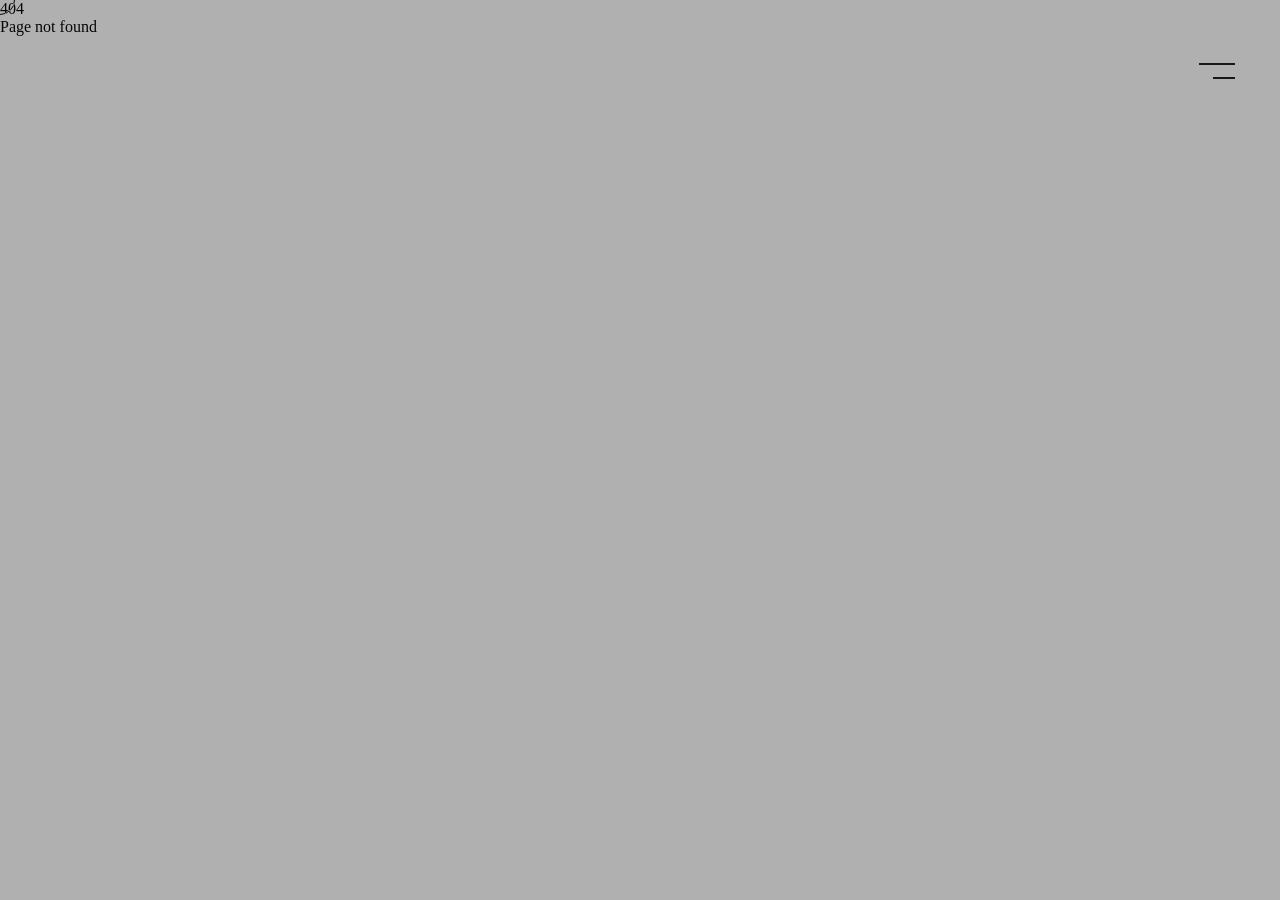
==== index.html @ c2b1f0bb "v1 Test" ====
<!DOCTYPE html>
<html lang="en">

<head>
  <meta charset="UTF-8">
  <meta http-equiv="x-ua-compatible" content="ie=edge">
  <title>Willam Stephan - Student Web developer</title>
  <meta name="description" content="Willam Stephan - Student Web developer">
  <meta name="keywords" content="design, web, William, developer, gsap ,portfolio, html, css, sass, javascript, creative design">
  <meta name="author" content="William Stephan">
  <!-- Social -->
  <!-- Twitter -->
  <meta name="twitter:card" content="summary_large_image">
  <meta name="twitter:title" content="Will | Portfolio">
  <meta name="twitter:description" content="Home description.">
  <meta name="twitter:image" content="#">
  <!-- Facebook -->
  <meta property="og:type" content="website">
  <meta property="og:url" content="https://www.example.com">
  <meta property="og:title" content="Will | Portfolio">
  <meta property="og:description" content="Home description.">
  <meta property="og:image" content="#">
  <meta property="og:image:width" content="1200">
  <meta property="og:image:height" content="630">
  <meta name="theme-color" content="#404040">
  <meta name="viewport" content="width=device-width,initial-scale=1,maximum-scale=1,user-scalable=no">
<link href="./main.css" rel="stylesheet"></head>

<body>
  <div class="loader-w">
    <div class="loader-bg"></div>
  </div>
  <div class="cursor"><span>Explore</span></div>
  <nav class="nav">
    <div class="nav-wrap">
      <div class="nav-w">
        <div class="nav-left">
          <span></span>
          <div class="nav-title">
            <p>Home</p>
          </div>
          <span></span>
        </div>
        <div class="nav-right">
          <ul class="nav-l">
            <span></span>
            <li>
              <a id="home" class="a-home">home</a>
            </li>
            <span></span>
            <li>
              <a id="works" class="a-works">works</a>
            </li>
            <span></span>
            <li>
              <a class="a-about">about</a>
            </li>
            <span></span>
            <li>
              <a id="touch" class="a-touch">touch</a>
            </li>
            <span></span>
          </ul>
        </div>
      </div>
    </div>
    <div class="nav-bar">
      <a class="nav-logo load" href="/">
        <svg class="svg" viewBox="0 0 40 43" fill="none" xmlns="http://www.w3.org/2000/svg">
          <defs>
            <clipPath id="path-logo">
              <path d="M18.8485 14.704L14.9697 0H40L28.6667 43H26.303L20 19.0905L13.697 43H11.3334L0 0H2.30303L12.4849 38.7371L18.8485 14.704ZM37.0909 2.28592H17.8788L21.1515 14.704L27.5152 38.7371L37.0909 2.28592Z"/>
            </clipPath>
            <filter id="filter0_d_118_16" x="0" y="0" width="129" height="148" filterUnits="userSpaceOnUse" color-interpolation-filters="sRGB">
              <feFlood flood-opacity="0" result="BackgroundImageFix"/>
              <feColorMatrix in="SourceAlpha" type="matrix" values="0 0 0 0 0 0 0 0 0 0 0 0 0 0 0 0 0 0 127 0" result="hardAlpha"/>
              <feOffset dx="30" dy="30"/>
              <feGaussianBlur stdDeviation="2"/>
              <feComposite in2="hardAlpha" operator="out"/>
              <feColorMatrix type="matrix" values="0 0 0 0 0 0 0 0 0 0 0 0 0 0 0 0 0 0 0.25 0"/>
              <feBlend mode="normal" in2="BackgroundImageFix" result="effect1_dropShadow_118_16"/>
              <feBlend mode="normal" in="SourceGraphic" in2="effect1_dropShadow_118_16" result="shape"/>
            </filter>
          </defs>
          <g id="fakes" filter="url(#filter0_d_118_16)" clip-path="url(#path-logo)">
            <path class="fake" d="M18.8485 14.704L14.9697 0H40L28.6667 43H26.303L20 19.0905L13.697 43H11.3334L0 0H2.30303L12.4849 38.7371L18.8485 14.704ZM37.0909 2.28592H17.8788L21.1515 14.704L27.5152 38.7371L37.0909 2.28592Z"/>
          </g>
        </svg>
      </a>
      <div class="nav-bottom-left-w">
        <div class="nav-socials">
          <div class="mail">Mail</div>
          <div class="github">Github</div>
          <div class="linkedin">Linkedin</div>
        </div>
      </div>
      <div class="nav-bottom-right-w">
          <p>William Stephan ©2023</p>
      </div>
      <div class="nav-burger-w">
        <div class="nav-burger-txt">
          <p data-txt="close">close</p>
        </div>
        <div class="nav-burger">
          <span></span>
          <span></span>
        </div>

      </div>
    </div>

  </nav>
  <main>
    <!-- <button onclick="loadDoc('./views/about.html')"></button> -->
  </main>
<script src="./main.js"></script></body>

</html>
---- main.css ----
@import url(https://fonts.googleapis.com/css2?family=Major+Mono+Display&display=swap);@import url(https://fonts.googleapis.com/css2?family=Inter:wght@100;200;300;400;500;600;700;800;900&display=swap);@import url(https://fonts.googleapis.com/css2?family=Montserrat:wght@300;600&display=swap);a,article,b,big,body,code,dd,details,dfn,div,dl,dt,em,figcaption,figure,footer,form,h1,h2,h3,h4,h5,h6,header,html,i,img,ins,kbd,li,menu,nav,object,ol,p,q,s,section,span,strong,td,th,time,tr,tt,u,ul,var{border:none;cursor:url(cursor.svg) 3 3,auto;font:inherit;font-size:100%;margin:0;padding:0;vertical-align:baseline}html{box-sizing:border-box}*,:after,:before{-webkit-font-smoothing:antialiased;-moz-osx-font-smoothing:grayscale;box-sizing:inherit}article,details,figcaption,figure,footer,header,main,nav,section{display:block}body{margin:0}ul{list-style-type:none}a{background:transparent;text-decoration:none}button,input{line-height:normal}button::-moz-focus-inner,input::-moz-focus-inner{border:0;padding:0}textarea{overflow:auto;vertical-align:top}img{display:block;height:auto;max-width:100%}input:focus,textarea:focus{outline:0}input{appearance:none;margin:0;padding:0}@media print{@page{margin:1cm}body{background:#fff;color:#000}a{page-break-inside:avoid}dl,ol,ul{page-break-before:avoid}}@font-face{font-family:TeXGyreHeros;font-style:normal;font-weight:400;src:local("TeXGyreHeros"),url(texgyreheros-regular-webfont.woff) format("woff")}@font-face{font-family:TeXGyreHeros;font-style:italic;font-weight:400;src:local("TeXGyreHeros"),url(texgyreheros-italic-webfont.woff) format("woff")}@font-face{font-family:TeXGyreHeros;font-style:normal;font-weight:700;src:local("TeXGyreHeros"),url(texgyreheros-bold-webfont.woff) format("woff")}@font-face{font-family:TeXGyreHeros;font-style:italic;font-weight:700;src:local("TeXGyreHeros"),url(texgyreheros-bolditalic-webfont.woff) format("woff")}html{-webkit-text-size-adjust:none;-webkit-font-smoothing:antialiased;-moz-osx-font-smoothing:grayscale;cursor:none;scroll-behavior:smooth}html,html body{background-color:#fff;height:100%;width:100%}html body{cursor:url(cursor.svg) 3 3,auto;max-height:100vh;position:relative}html body .cursor{backface-visibility:hidden;border:1px solid #fff;border-radius:50%;height:30px;left:0;mix-blend-mode:exclusion;pointer-events:none;position:fixed;top:0;transition:width .3s ease,height .3s ease,border .3s ease;width:30px;z-index:999999}html body .cursor.down{height:20px;width:20px}html body .cursor.down.drag:before{top:-12px}html body .cursor.down.drag:after{bottom:-12px}html body .cursor.explore{height:80px;width:80px}html body .cursor.explore span{color:#fff;font-size:12px;opacity:1}html body .cursor.drag:before{top:-20px;transform:translateX(-50%)}html body .cursor.drag:after,html body .cursor.drag:before{background-image:url("data:image/svg+xml;charset=utf-8,%3Csvg width='14' height='8' fill='none' xmlns='http://www.w3.org/2000/svg'%3E%3Cpath fill-rule='evenodd' clip-rule='evenodd' d='M6.646.646a.5.5 0 0 1 .708 0l6 6a.5.5 0 0 1-.708.708L7 1.707 1.354 7.354a.5.5 0 1 1-.708-.708l6-6Z' fill='%23fff'/%3E%3C/svg%3E");content:"";height:8px;left:50%;position:absolute;transition:all .3s ease-in-out;width:14px}html body .cursor.drag:after{bottom:-20px;transform:translateX(-50%) rotate(180deg);transform-origin:center}html body .cursor.drag.explore{height:80px;width:80px}html body .cursor.drag.explore span{font-size:12px;opacity:1}html body .cursor span{color:#1a1a1a;font-family:Inter,sans-serif;font-size:0;font-weight:400;left:50%;line-height:12px;opacity:0;position:absolute;text-align:center;text-transform:uppercase;top:50%;transform:translate(-50%,-50%);transition:font-size .3s ease,opacity .3s ease}main{background-color:#fff;width:100%}img{-webkit-user-drag:none;user-select:none;-moz-user-select:none;-webkit-user-select:none;-ms-user-select:none}.nav{height:100%;overflow:hidden;pointer-events:none;z-index:5}.nav,.nav .nav-wrap{left:0;position:absolute;top:0;width:100%}.nav .nav-wrap{align-items:center;background-color:#000;bottom:0;pointer-events:all;transform:translateX(-100%)}.nav .nav-w,.nav .nav-wrap{display:flex;justify-content:center}.nav .nav-w{align-items:stretch;position:relative;width:100%}.nav .nav-left{align-content:stretch;align-items:flex-start;display:flex;flex-direction:row;flex-wrap:wrap;justify-content:flex-end;padding:0 30px;width:50%}.nav .nav-left span{background-color:#fff;height:2px;max-width:500px;opacity:0;width:100%}.nav .nav-title{height:100%;max-width:500px;overflow:hidden;width:100%}.nav .nav-title p{color:#fff;font-family:Inter,sans-serif;font-size:150px;font-style:normal;font-weight:400;letter-spacing:.005em;line-height:110%;transform:translateX(-60%)}.nav .nav-right{padding:0 30px;width:50%}.nav .nav-l{display:flex;flex-direction:column;width:100%;z-index:5}.nav .nav-l>*{opacity:0}.nav .nav-l span{background-color:#fff;height:2px;max-width:500px;width:100%}.nav .nav-l li{align-items:center;display:flex;padding:50px 0;transform:translateX(60px)}.nav .nav-l li a{align-items:center;color:#fff;display:flex;display:inline-block;font-family:Inter,sans-serif;font-size:50px;font-style:normal;font-weight:400;letter-spacing:.005em;line-height:40px;pointer-events:none;text-align:center;vertical-align:middle}.nav .nav-bar{display:flex;height:calc(100% - 120px);justify-content:center;margin:60px 45px;position:relative;width:calc(100% - 90px);z-index:20}.nav .nav-bar .nav-logo{height:50px;left:50%;pointer-events:all;position:absolute;top:50%;width:50px;z-index:98}.nav .nav-bar .nav-logo svg{fill:transparent;height:100%;position:relative;width:100%;z-index:999}.nav .nav-bar .nav-logo svg .fake{fill:none;stroke:#fff;stroke-width:5;fill:transparent;stroke-dasharray:230px;stroke-dashoffset:0;mix-blend-mode:difference;transition:all 1.5s ease-in-out}.nav .nav-bar .nav-logo svg:hover .fake{stroke-dashoffset:470px}.nav .nav-bar .nav-bottom-left-w{bottom:0;display:flex;justify-content:center;left:0;overflow:hidden;padding:0 10px;pointer-events:none;position:absolute}.nav .nav-bar .nav-bottom-left-w .nav-socials{display:flex}.nav .nav-bar .nav-bottom-left-w .nav-socials .github,.nav .nav-bar .nav-bottom-left-w .nav-socials .mail{margin-right:30px}.nav .nav-bar .nav-bottom-left-w .nav-socials .github,.nav .nav-bar .nav-bottom-left-w .nav-socials .linkedin,.nav .nav-bar .nav-bottom-left-w .nav-socials .mail{color:hsla(0,0%,87%,.5);font-family:Inter,sans-serif;font-size:14px;font-style:normal;font-weight:400;line-height:18px;position:relative;transform:translateY(100%)}.nav .nav-bar .nav-bottom-right-w{bottom:0;overflow:hidden;padding:0 10px;pointer-events:none;position:absolute;right:0}.nav .nav-bar .nav-bottom-right-w p{color:#ddd;font-family:Inter,sans-serif;font-size:15px;font-weight:200;line-height:20px;text-align:right;text-transform:uppercase;transform:translateY(100%)}.nav .nav-bar .nav-burger-w{align-items:center;display:flex;flex-direction:row;pointer-events:all;position:absolute;right:0;top:0}.nav .nav-bar .nav-burger{height:14px;position:relative;width:30px}.nav .nav-bar .nav-burger span{background:#1a1a1a;display:block;height:2px;position:absolute;right:0;transition:all .5s ease-in-out}.nav .nav-bar .nav-burger span:first-child{top:0;width:36px}.nav .nav-bar .nav-burger span:nth-child(2){top:100%;width:22px}.nav .nav-bar .nav-burger-txt{margin-right:5px;overflow:hidden;position:relative}.nav .nav-bar .nav-burger-txt p{color:#fff;font-family:Inter,sans-serif;font-size:.8rem;font-weight:300;line-height:20px;text-transform:uppercase;transform:translateX(101%);transition:all 1s cubic-bezier(.31,.34,.08,.95)}.nav.on .nav-bottom-left-w,.nav.on .nav-bottom-right-w .nav-bottom-right-w p,.nav.on .nav-l li a{pointer-events:all}.nav.on .nav-burger-w .nav-burger span:first-child{top:50%;transform:translateY(-50%) rotate(135deg);width:25px}.nav.on .nav-burger-w .nav-burger span:nth-child(2){top:50%;transform:translateY(-50%) rotate(-135deg);width:25px}.nav.on .nav-burger-txt p{transform:translateX(0)}@media (max-width:576px){.nav .nav-w{flex-wrap:wrap}.nav .nav-left{margin-bottom:80px;width:100%}.nav .nav-left span{display:none}.nav .nav-right{width:100%}.nav .nav-title p{font-size:90px}.nav .nav-l span{background-color:#1a1a1a;height:2px;max-width:500px;width:100%}.nav .nav-l li{align-items:center;display:flex;padding:20px 0;transform:translateX(60px)}.nav .nav-l li a{font-size:30px;line-height:40px}.nav .nav-bar{height:calc(100% - 60px);margin:30px;width:calc(100% - 60px)}}.loader-w{background-color:#151515;bottom:0;height:100%;left:0;position:absolute;right:0;top:0;width:100%;z-index:9999999}section#home{color:#1a1a1a;font-family:Inter,sans-serif;height:100%;position:relative;width:100%;z-index:1}section#home ::selection{background:#1a1a1a;color:#fff;outline:0}section#home>.wrapper-left{bottom:60px;left:45px;position:fixed;top:60px}section#home .scrollbar{display:flex;height:150px;justify-content:center;position:absolute;top:50%;transform:translateY(-50%);width:30px}section#home .scrollbar .thumb{background-color:#fff;height:25px;position:absolute;width:100%}section#home .scrollbar .bar{background-color:#1a1a1a;border-radius:5px;height:100%;width:1px}section#home header{bottom:0;display:flex;position:absolute;transform:rotate(-90deg);width:30px}section#home header a{color:#1a1a1a;font-weight:300;opacity:.5}section#home header a:first-child{color:#1a1a1a;opacity:1}section#home header span{padding:0 10px}section#home .wrapper-scroll{height:100vh;overflow:hidden;pointer-events:none;z-index:5}section#home .scroll-item{left:0;pointer-events:all;position:absolute;top:0;width:100%;z-index:2}@media (max-width:576px){section#home .wrapper-left{left:0}section#home header{display:none}}section#hero{padding-bottom:150px;padding-top:200px;pointer-events:all;position:relative;width:100%;z-index:2}section#hero .wrapper{margin-left:auto;margin-right:auto;max-width:1400px;padding:0 30px}section#hero .title,section#hero .wrapper-title{width:100%}section#hero .title h1{font-style:normal;font-weight:700}section#hero .title h1,section#hero .title h2{color:#1a1a1a;font-family:Inter,sans-serif;font-size:130px;letter-spacing:.03em;line-height:110%}section#hero .title h2{font-weight:300;text-align:left}section#hero .wrapper-content{display:flex;flex-direction:row;flex-wrap:wrap;justify-content:space-between;margin-top:140px}section#hero .content-left{padding-right:30px;width:50%}section#hero .content-left p{color:#1a1a1a;font-family:Inter,sans-serif;font-size:24px;font-style:normal;font-weight:300;line-height:35px;max-width:380px;text-align:left}section#hero .content-right{padding-left:30px;padding-top:60px;width:50%}section#hero .content-right p{color:#1a1a1a;font-family:Inter,sans-serif;font-size:24px;font-style:normal;font-weight:300;line-height:35px;text-align:right}section#hero .dev{animation:spinZ 20s linear infinite;border-radius:50%;bottom:0;color:#1a1a1a;font-weight:700;height:100px;margin:0 auto;position:absolute;right:150px;text-align:center;width:100px}section#hero .dev span{bottom:0;display:inline-block;font-family:Inter,sans-serif;font-size:11px;font-weight:400;left:0;position:absolute;right:0;text-transform:uppercase;top:0;transition:all .5s cubic-bezier(0,0,0,1)}@keyframes spinZ{0%{transform:rotate(1turn)}to{transform:rotate(0deg)}}@media (max-width:576px){section#hero{padding-top:100px}section#hero .title h1,section#hero .title h2{font-size:60px}section#hero .wrapper-content{margin-top:80px}section#hero .content-left{padding-right:0;width:100%}section#hero .content-left p{font-size:20px;line-height:30px;max-width:300px}section#hero .content-right{padding-left:0;padding-top:60px;width:100%}section#hero .content-right p{font-size:20px;line-height:30px;margin-left:auto;max-width:250px}section#hero .dev{bottom:90px;height:70px;left:30px;right:unset;width:70px}section#hero .dev span{font-size:10px}}section#about{height:100%;max-height:100vh;overflow:hidden;pointer-events:all;width:100%;z-index:2}section#about ::selection{background:#1a1a1a;color:#fff;outline:0}section#about .wrapper{display:flex;flex-wrap:wrap;height:100%;margin-left:auto;margin-right:auto;max-width:1400px;padding:130px 30px 0;position:relative;width:100%;z-index:2}section#about .wrapper-left{bottom:60px;left:45px;position:fixed;top:60px}section#about .scrollbar{display:flex;height:150px;justify-content:center;position:absolute;top:50%;transform:translateY(-50%);width:50px}section#about .scrollbar .thumb{background-color:#fff;height:10px;position:absolute;width:100%}section#about .scrollbar .bar{background-color:#1a1a1a;border-radius:5px;height:100%;width:1px}section#about header{bottom:0;display:flex;position:absolute;transform:rotate(-90deg);width:50px}section#about header a{color:#1a1a1a;font-family:Inter,sans-serif;font-weight:300;opacity:.5}section#about header a:first-child{color:#1a1a1a;opacity:1}section#about header span{padding:0 10px}section#about .wrapper-content{display:flex;flex-direction:row;flex-wrap:wrap;height:60%;justify-content:center;margin-left:auto;padding:0 30px;position:relative;right:0;top:-26rem;width:50%}section#about .wrapper-image{align-items:center;display:flex;height:100%;justify-content:center;width:50%}section#about figure{height:700px;position:relative;width:500px}section#about figcaption{left:0;position:absolute;top:-25px}section#about figcaption a{color:#1a1a1a;display:block;font-family:Inter,sans-serif;font-size:15px;font-weight:300;line-height:1.1rem;position:relative;width:max-content}section#about figcaption a>span{bottom:0;display:inline-block;height:1px;left:0;overflow:hidden;position:absolute;width:100%}section#about figcaption a>span:after{right:-100px;width:calc(100% + 100px)}section#about figcaption a>span:after,section#about figcaption a>span:before{background-color:#1a1a1a;bottom:0;content:"";height:1px;position:absolute;transition:all .5s ease-in-out}section#about figcaption a>span:before{left:-100px;width:0}section#about figcaption a:hover>span:after{width:0}section#about figcaption a:hover>span:before{width:calc(100% + 100px)}section#about img{height:100%;object-fit:cover;width:100%}section#about .wrapper-title{align-items:flex-end;display:flex;height:40%;padding:100px 30px 0;width:50%}section#about .title h2{color:#1a1a1a;font-family:Inter,sans-serif;font-size:80px;font-style:normal;font-weight:500;letter-spacing:.03em;line-height:90px}section#about .wrapper-about{align-items:center;display:flex;width:100%}section#about .about{color:#1a1a1a;font-family:Inter,sans-serif;font-size:20px;font-style:normal;font-weight:300;letter-spacing:.005em;line-height:40px}@media (max-width:576px){section#about{height:auto;min-height:100vh}section#about .wrapper{flex-wrap:wrap}section#about .wrapper-left{display:none}section#about .wrapper-center{height:unset;margin-left:0;width:100%}section#about .wrapper-right,section#about .wrapper-title{height:unset;margin-bottom:30px;padding:0 30px;width:100%}section#about .wrapper-title{margin-left:0;margin-top:90px}section#about figure{height:130%;width:100%}}section#works{display:block;padding-top:150px;pointer-events:all;position:relative;width:100%;z-index:2}section#works .wrapper{margin-left:auto;margin-right:auto;max-width:1400px;padding:0 30px}section#works .wrapper-title{margin-bottom:100px;width:100%}section#works .title{width:100%}section#works .title h2{color:#1a1a1a;font-family:Inter,sans-serif;font-size:80px;font-style:normal;font-weight:500;letter-spacing:.03em;line-height:110%}section#works .wrapper-subtitle{display:flex;flex-direction:row;justify-content:flex-end;width:100%}section#works .subtitle p{color:#1a1a1a;font-family:Inter,sans-serif;font-size:24px;font-style:normal;font-weight:300;line-height:35px;max-width:415px;text-align:right}section#works .wrapper-works{display:flex;flex-direction:row;margin-top:120px;width:100%}section#works .wrapper-left{align-items:flex-start;display:flex;flex-direction:column;padding-right:80px;width:50%}section#works .wrapper-left>div{margin-bottom:150px}section#works .wrapper-right{display:flex;flex-direction:column;padding-left:80px;padding-top:260px;width:50%}section#works .wrapper-right>div{margin-bottom:150px}section#works figure{cursor:none!important}section#works figure img{cursor:none!important;height:100%;object-fit:cover;width:100%}section#works .infos{margin-top:20px}section#works .infos p:first-child{color:#1a1a1a;font-family:Inter,sans-serif;font-size:19px;font-style:normal;font-weight:400;line-height:30px}section#works .infos p:last-child{color:#9b9b9b;font-family:Inter,sans-serif;font-size:13px;font-style:normal;font-weight:400;line-height:24px}section#works .possessed{align-self:flex-end}section#works .possessed figure{height:640px;width:530px}@media(-webkit-min-device-pixel-ratio:1.25){section#works .possessed figure{height:42vh;width:600px}}section#works .st-cast{justify-content:end}section#works .st-cast figure{height:700px;width:530px}@media(-webkit-min-device-pixel-ratio:1.25){section#works .st-cast figure{height:70vh;width:300px}}section#works .woopen{align-self:flex-end}section#works .woopen figure{height:430px;width:450px}@media(-webkit-min-device-pixel-ratio:1.25){section#works .woopen figure{height:45vh;width:600px}}section#works .stuart{justify-content:end}section#works .stuart figure{height:670px;width:530px}@media(-webkit-min-device-pixel-ratio:1.25){section#works .stuart figure{height:80vh;width:400px}}section#works .pacman{justify-content:end}section#works .pacman figure{height:300px;width:530px}section#works .cuistots figure{height:350px;width:530px}@media(-webkit-min-device-pixel-ratio:1.25){section#works .cuistots figure{height:35vh;width:700px}}@media (max-width:576px){section#works{padding-top:100px}section#works .wrapper-title{margin-bottom:50px}section#works .title{margin:0;max-width:unset}section#works .title h2{font-size:60px;width:100%}section#works .subtitle p{font-size:20px;text-align:right}section#works .wrapper-works{flex-wrap:wrap;margin-top:80px;width:100%}section#works .wrapper-left{padding-right:0;width:100%}section#works .wrapper-left>div{margin-bottom:100px}section#works .wrapper-right{padding-left:0;padding-top:0;width:100%}section#works .wrapper-right>div{margin-bottom:100px}section#works .infos{margin-top:15px}section#works .possessed figure{height:200px;width:100%}section#works .stuart{justify-content:center}section#works .stuart figure{height:450px;width:100%}section#works .woopen figure{height:190px;width:100%}section#works .st-cast{justify-content:center}section#works .st-cast figure{height:400px;width:100%}section#works .cuistots figure{height:200px;width:100%}section#works .pacman{justify-content:center}section#works .pacman figure{height:200px;width:100%}}section#contact{padding-bottom:100px;padding-top:100px;pointer-events:all;position:relative;width:100%;z-index:2}section#contact .wrapper{margin-left:auto;margin-right:auto;max-width:1400px;padding:0 30px}section#contact .wrapper-title{width:100%}section#contact .wrapper-title p{color:#1a1a1a;font-family:Inter,sans-serif;font-size:24px;font-style:normal;font-weight:300;line-height:35px}section#contact .title{margin-bottom:50px;max-width:100%}section#contact .title h2{color:#1a1a1a;font-family:Inter,sans-serif;font-size:80px;font-style:normal;font-weight:500;letter-spacing:.03em;line-height:90px}section#contact .wrapper-content{display:flex;width:100%}section#contact .wrapper-form{padding-top:90px;width:55%}section#contact .wrapper-socials{display:flex;justify-content:center;padding-left:30px;width:45%}section#contact .socials{display:flex;flex-wrap:wrap}section#contact .socials li{margin-bottom:30px}section#contact .socials a{background-image:linear-gradient(#1a1a1a,#1a1a1a);background-position:0 100%;background-repeat:no-repeat;background-size:0 1px;color:#1a1a1a;font-family:Inter,sans-serif;font-size:16px;font-style:normal;font-weight:300;line-height:28px;padding-bottom:2px;transition:all .3s ease-in-out}section#contact .socials a:hover{background-size:100% 1px}section#contact .socials p{font-family:Inter,sans-serif;font-size:20px;font-style:normal;font-weight:700;line-height:20px;margin-bottom:5px}section#contact form{display:flex;flex-direction:row;flex-wrap:wrap}section#contact form input:not([type=submit]),section#contact form textarea{appearance:none!important;background-color:transparent!important;border:none}section#contact form .name{padding-right:15px;position:relative;width:50%}section#contact form .email{padding-left:15px;position:relative;width:50%}section#contact form .message{margin-top:45px;position:relative;width:100%}section#contact form input[type=email]{border-bottom:1px solid #1a1a1a;color:#1a1a1a;font-family:Inter,sans-serif;font-size:16px;font-weight:400;line-height:18px;outline:0;padding:10px;transition:border-bottom .3s ease-in-out;width:100%}section#contact form input[type=email]:focus{border-bottom:1px solid #1a1a1a}section#contact form input[type=email]:valid{border-bottom:1px solid #1a1a1a}section#contact form input[type=email]:not([value=""]):not(:focus):invalid{border-bottom:1px solid #eb3b3b}section#contact form input[type=text]{border-bottom:1px solid #1a1a1a;color:#1a1a1a;font-family:Inter,sans-serif;font-size:16px;font-weight:400;line-height:18px;outline:0;padding:10px;transition:border-bottom .3s ease-in-out;width:100%}section#contact form input[type=text]:focus,section#contact form textarea{border-bottom:1px solid #1a1a1a}section#contact form textarea{color:#1a1a1a;font-family:Inter,sans-serif;font-size:16px;font-weight:400;line-height:18px;padding:10px;resize:none;transition:border-bottom .3s ease-in-out;width:100%}section#contact form textarea:focus{border-bottom:1px solid #1a1a1a}section#contact form input[type=submit]{appearance:none;background-color:transparent;border:1px solid #1a1a1a;color:#1a1a1a;cursor:none;font-family:Inter,sans-serif;font-size:16px;font-weight:300;line-height:18px;margin-top:45px;outline:0;padding:10px 40px;transition:all .3s ease-in-out}section#contact form input[type=submit]:hover{background-color:#1a1a1a;color:#fff}@media (max-width:576px){section#contact{padding-bottom:0;padding-top:0}section#contact .wrapper{flex-wrap:wrap}section#contact .wrapper-content{padding-left:0;padding-top:90px}section#contact .title{margin-bottom:30px}section#contact .title h2{font-size:60px;line-height:70px}section#contact .wrapper-content{flex-wrap:wrap;padding-top:30px}section#contact .wrapper-form{margin-bottom:100px;margin-top:30px;order:2;padding-top:0;width:100%}section#contact .wrapper-socials{margin-left:0;margin-top:30px;order:1;padding:0;width:100%}section#contact .wrapper-socials ul{display:flex;flex-wrap:wrap;width:100%}section#contact .wrapper-socials a{font-size:14px;line-height:16px}section#contact .wrapper-socials p{font-size:18px;line-height:18px}section#contact .wrapper-socials li{margin-bottom:30px;padding-right:15px;width:50%}section#contact form .name{padding-right:0;width:100%}section#contact form .email{margin-top:30px;padding-left:0;width:100%}section#contact form .message{margin-top:30px}section#contact form input[type=submit]{width:100%}}.section-home#home footer{padding-bottom:50px;padding-top:20px;position:relative;width:100%}.section-home#home footer .wrapper{display:flex;flex-direction:row;justify-content:center;padding:0 60px;width:100%}.section-home#home footer .toTop{bottom:60px;padding-left:15px;padding-right:15px;padding-top:60px;position:absolute;right:60px;z-index:50}.section-home#home footer .toTop span{color:#1a1a1a;font-family:Inter,sans-serif;font-size:16px;font-style:normal;font-weight:300;line-height:35px;padding-top:10px;position:relative}.section-home#home footer .toTop span:before{background-color:#1a1a1a;bottom:100%;content:"";height:50px;left:50%;pointer-events:none;position:absolute;transform:translateX(-50%);transition:height .3s ease;width:.8px}.section-home#home footer .toTop:hover span:before{height:80px}.section-home#home footer .bongo{aspect-ratio:7/3;margin:0 auto 15px;pointer-events:none;width:150px}@media (max-width:576px){.section-home#home footer{padding-bottom:75px}.section-home#home footer .toTop{bottom:80px;right:15px}.section-home#home footer .copyright p{font-size:12px}}
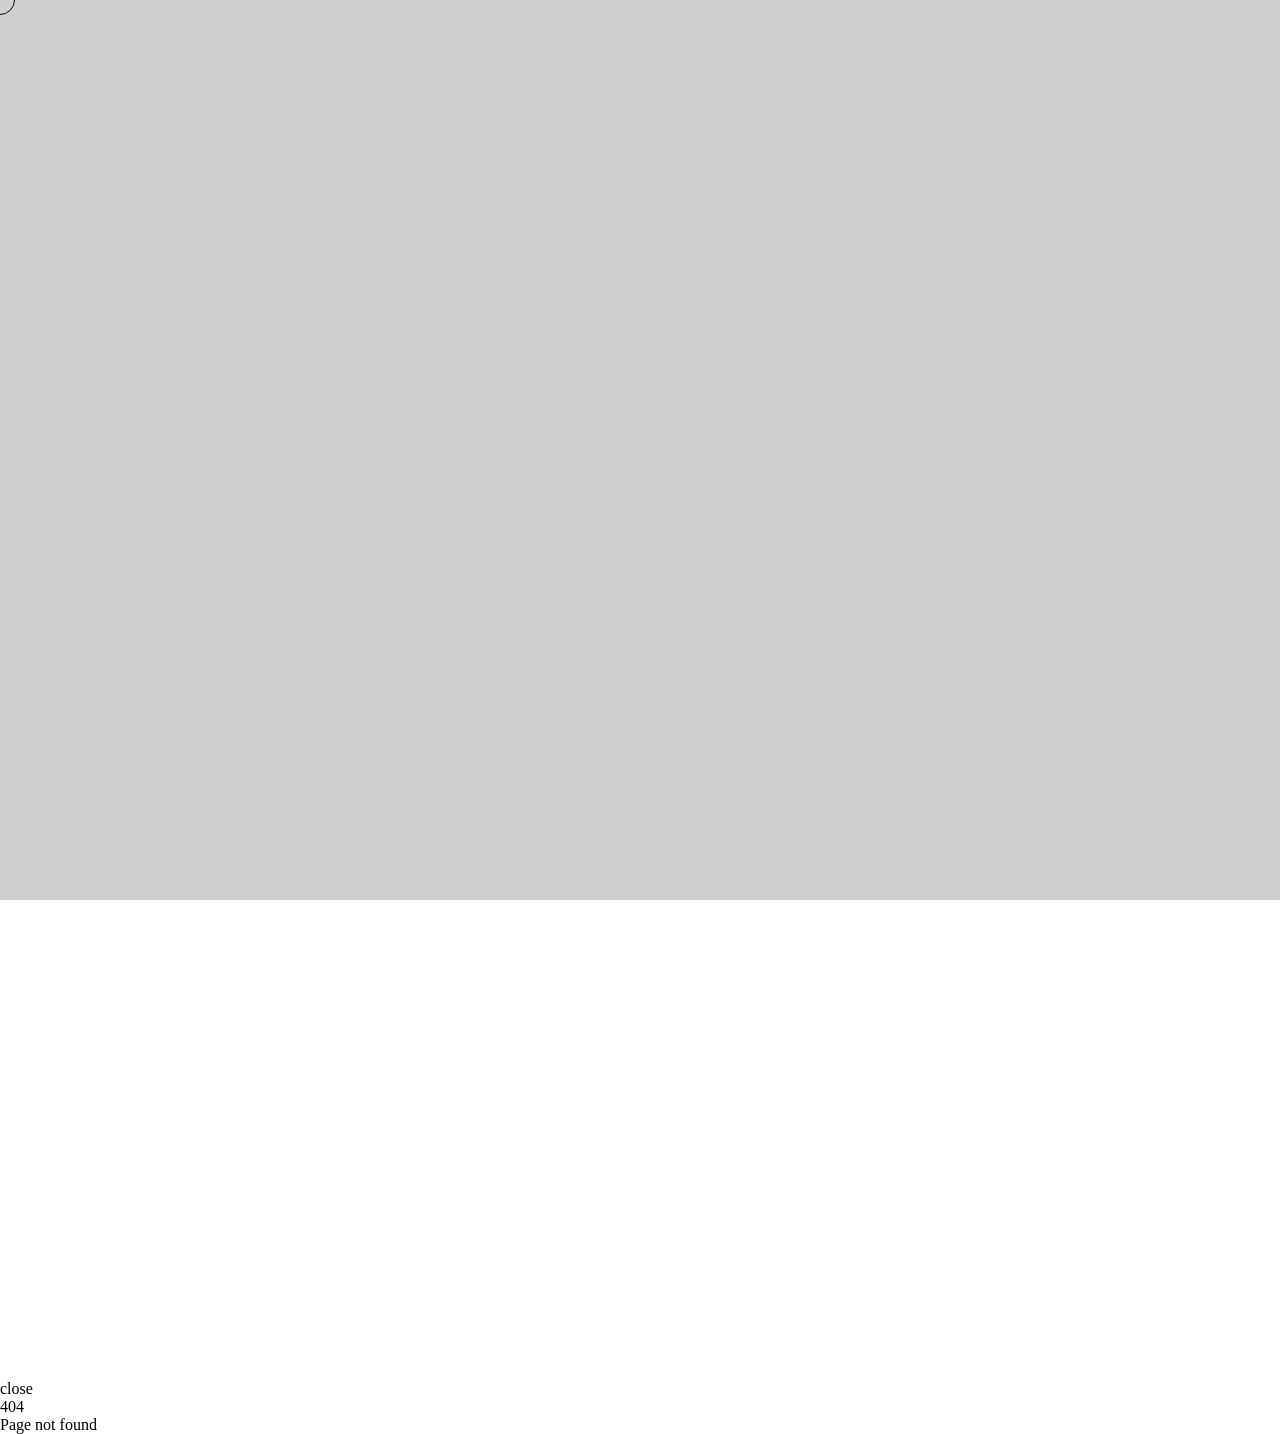
==== commit a1f56f26: "Responsive and Cursor Hover" ====
--- a/index.html
+++ b/index.html
@@ -31,13 +31,46 @@
     <div class="loader-bg"></div>
   </div>
   <div class="cursor"><span>Explore</span></div>
+  <div class="nav-logo">
+    <a data-hover="hover" class="logo load" href="/">
+      <svg class="svg" viewBox="0 0 40 43" fill="none" xmlns="http://www.w3.org/2000/svg">
+        <defs>
+          <clipPath id="path-logo">
+            <path d="M18.8485 14.704L14.9697 0H40L28.6667 43H26.303L20 19.0905L13.697 43H11.3334L0 0H2.30303L12.4849 38.7371L18.8485 14.704ZM37.0909 2.28592H17.8788L21.1515 14.704L27.5152 38.7371L37.0909 2.28592Z"/>
+          </clipPath>
+          <filter id="filter0_d_118_16" x="0" y="0" width="129" height="148" filterUnits="userSpaceOnUse" color-interpolation-filters="sRGB">
+            <feFlood flood-opacity="0" result="BackgroundImageFix"/>
+            <feColorMatrix in="SourceAlpha" type="matrix" values="0 0 0 0 0 0 0 0 0 0 0 0 0 0 0 0 0 0 127 0" result="hardAlpha"/>
+            <feOffset dx="30" dy="30"/>
+            <feGaussianBlur stdDeviation="2"/>
+            <feComposite in2="hardAlpha" operator="out"/>
+            <feColorMatrix type="matrix" values="0 0 0 0 0 0 0 0 0 0 0 0 0 0 0 0 0 0 0.25 0"/>
+            <feBlend mode="normal" in2="BackgroundImageFix" result="effect1_dropShadow_118_16"/>
+            <feBlend mode="normal" in="SourceGraphic" in2="effect1_dropShadow_118_16" result="shape"/>
+          </filter>
+        </defs>
+        <g id="fakes" filter="url(#filter0_d_118_16)" clip-path="url(#path-logo)">
+          <path class="fake" d="M18.8485 14.704L14.9697 0H40L28.6667 43H26.303L20 19.0905L13.697 43H11.3334L0 0H2.30303L12.4849 38.7371L18.8485 14.704ZM37.0909 2.28592H17.8788L21.1515 14.704L27.5152 38.7371L37.0909 2.28592Z"/>
+        </g>
+      </svg>
+    </a>
+  </div>
+  <div data-hover="hover" class="menu-button">
+    <div class="button-txt">
+      <p data-txt="close">close</p>
+    </div>
+    <div class="button">
+      <span></span>
+      <span></span>
+    </div>
+  </div>
   <nav class="nav">
     <div class="nav-wrap">
       <div class="nav-w">
         <div class="nav-left">
           <span></span>
           <div class="nav-title">
-            <p>Home</p>
+            <p>Menu</p>
           </div>
           <span></span>
         </div>
@@ -45,19 +78,19 @@
           <ul class="nav-l">
             <span></span>
             <li>
-              <a id="home" class="a-home">home</a>
+              <a data-href="/" id="home" class="a-home">home</a>
             </li>
             <span></span>
             <li>
-              <a id="works" class="a-works">works</a>
+              <a data-href="/works" id="works" class="a-works">works</a>
             </li>
             <span></span>
             <li>
-              <a class="a-about">about</a>
+              <a data-href="/about" class="a-about">about</a>
             </li>
             <span></span>
             <li>
-              <a id="touch" class="a-touch">touch</a>
+              <a data-href="/touch" id="touch" class="a-touch">touch</a>
             </li>
             <span></span>
           </ul>
@@ -65,28 +98,6 @@
       </div>
     </div>
     <div class="nav-bar">
-      <a class="nav-logo load" href="/">
-        <svg class="svg" viewBox="0 0 40 43" fill="none" xmlns="http://www.w3.org/2000/svg">
-          <defs>
-            <clipPath id="path-logo">
-              <path d="M18.8485 14.704L14.9697 0H40L28.6667 43H26.303L20 19.0905L13.697 43H11.3334L0 0H2.30303L12.4849 38.7371L18.8485 14.704ZM37.0909 2.28592H17.8788L21.1515 14.704L27.5152 38.7371L37.0909 2.28592Z"/>
-            </clipPath>
-            <filter id="filter0_d_118_16" x="0" y="0" width="129" height="148" filterUnits="userSpaceOnUse" color-interpolation-filters="sRGB">
-              <feFlood flood-opacity="0" result="BackgroundImageFix"/>
-              <feColorMatrix in="SourceAlpha" type="matrix" values="0 0 0 0 0 0 0 0 0 0 0 0 0 0 0 0 0 0 127 0" result="hardAlpha"/>
-              <feOffset dx="30" dy="30"/>
-              <feGaussianBlur stdDeviation="2"/>
-              <feComposite in2="hardAlpha" operator="out"/>
-              <feColorMatrix type="matrix" values="0 0 0 0 0 0 0 0 0 0 0 0 0 0 0 0 0 0 0.25 0"/>
-              <feBlend mode="normal" in2="BackgroundImageFix" result="effect1_dropShadow_118_16"/>
-              <feBlend mode="normal" in="SourceGraphic" in2="effect1_dropShadow_118_16" result="shape"/>
-            </filter>
-          </defs>
-          <g id="fakes" filter="url(#filter0_d_118_16)" clip-path="url(#path-logo)">
-            <path class="fake" d="M18.8485 14.704L14.9697 0H40L28.6667 43H26.303L20 19.0905L13.697 43H11.3334L0 0H2.30303L12.4849 38.7371L18.8485 14.704ZM37.0909 2.28592H17.8788L21.1515 14.704L27.5152 38.7371L37.0909 2.28592Z"/>
-          </g>
-        </svg>
-      </a>
       <div class="nav-bottom-left-w">
         <div class="nav-socials">
           <div class="mail">Mail</div>
@@ -95,17 +106,7 @@
         </div>
       </div>
       <div class="nav-bottom-right-w">
-          <p>William Stephan ©2023</p>
-      </div>
-      <div class="nav-burger-w">
-        <div class="nav-burger-txt">
-          <p data-txt="close">close</p>
-        </div>
-        <div class="nav-burger">
-          <span></span>
-          <span></span>
-        </div>
-
+        <p>William Stephan ©2023</p>
       </div>
     </div>
 
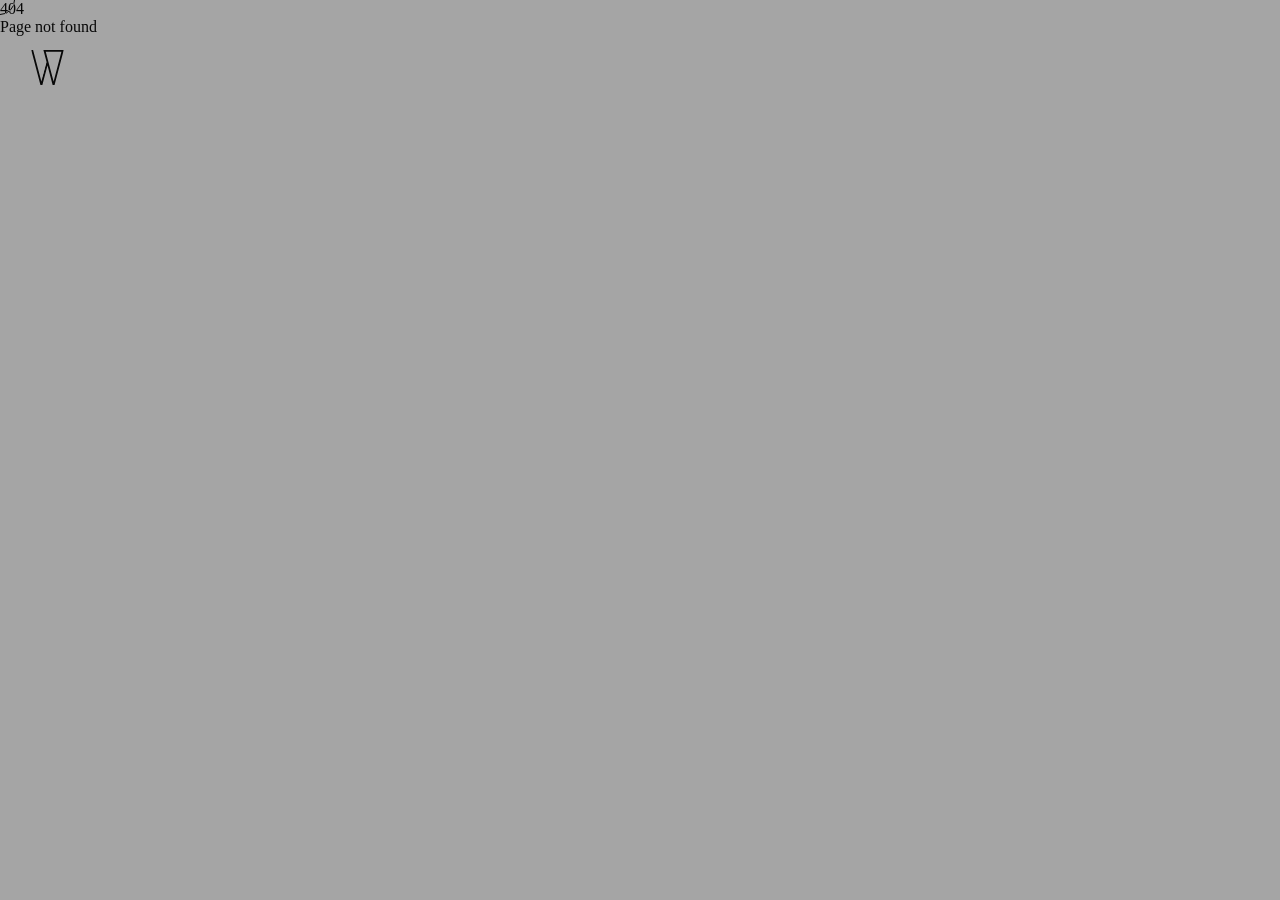
==== commit c045e7ca: "Update Menu links ID" ====
--- a/index.html
+++ b/index.html
@@ -78,11 +78,11 @@
           <ul class="nav-l">
             <span></span>
             <li>
-              <a data-href="/" id="home" class="a-home">home</a>
+              <a data-href="/" class="a-home">home</a>
             </li>
             <span></span>
             <li>
-              <a data-href="/works" id="works" class="a-works">works</a>
+              <a data-href="/works" class="a-works">works</a>
             </li>
             <span></span>
             <li>
@@ -90,7 +90,7 @@
             </li>
             <span></span>
             <li>
-              <a data-href="/touch" id="touch" class="a-touch">touch</a>
+              <a data-href="/touch" class="a-touch">touch</a>
             </li>
             <span></span>
           </ul>
--- a/main.css
+++ b/main.css
@@ -1 +1 @@
-@import url(https://fonts.googleapis.com/css2?family=Major+Mono+Display&display=swap);@import url(https://fonts.googleapis.com/css2?family=Inter:wght@100;200;300;400;500;600;700;800;900&display=swap);@import url(https://fonts.googleapis.com/css2?family=Montserrat:wght@300;600&display=swap);a,article,b,big,body,code,dd,details,dfn,div,dl,dt,em,figcaption,figure,footer,form,h1,h2,h3,h4,h5,h6,header,html,i,img,ins,kbd,li,menu,nav,object,ol,p,q,s,section,span,strong,td,th,time,tr,tt,u,ul,var{border:none;cursor:url(cursor.svg) 3 3,auto;font:inherit;font-size:100%;margin:0;padding:0;vertical-align:baseline}html{box-sizing:border-box}*,:after,:before{-webkit-font-smoothing:antialiased;-moz-osx-font-smoothing:grayscale;box-sizing:inherit}article,details,figcaption,figure,footer,header,main,nav,section{display:block}body{margin:0}ul{list-style-type:none}a{background:transparent;text-decoration:none}button,input{line-height:normal}button::-moz-focus-inner,input::-moz-focus-inner{border:0;padding:0}textarea{overflow:auto;vertical-align:top}img{display:block;height:auto;max-width:100%}input:focus,textarea:focus{outline:0}input{appearance:none;margin:0;padding:0}@media print{@page{margin:1cm}body{background:#fff;color:#000}a{page-break-inside:avoid}dl,ol,ul{page-break-before:avoid}}@font-face{font-family:TeXGyreHeros;font-style:normal;font-weight:400;src:local("TeXGyreHeros"),url(texgyreheros-regular-webfont.woff) format("woff")}@font-face{font-family:TeXGyreHeros;font-style:italic;font-weight:400;src:local("TeXGyreHeros"),url(texgyreheros-italic-webfont.woff) format("woff")}@font-face{font-family:TeXGyreHeros;font-style:normal;font-weight:700;src:local("TeXGyreHeros"),url(texgyreheros-bold-webfont.woff) format("woff")}@font-face{font-family:TeXGyreHeros;font-style:italic;font-weight:700;src:local("TeXGyreHeros"),url(texgyreheros-bolditalic-webfont.woff) format("woff")}html{-webkit-text-size-adjust:none;-webkit-font-smoothing:antialiased;-moz-osx-font-smoothing:grayscale;cursor:none;scroll-behavior:smooth}html,html body{background-color:#fff;height:100%;width:100%}html body{cursor:url(cursor.svg) 3 3,auto;max-height:100vh;position:relative}html body .cursor{backface-visibility:hidden;border:1px solid #fff;border-radius:50%;height:30px;left:0;mix-blend-mode:exclusion;pointer-events:none;position:fixed;top:0;transition:width .3s ease,height .3s ease,border .3s ease;width:30px;z-index:999999}html body .cursor.down{height:20px;width:20px}html body .cursor.down.drag:before{top:-12px}html body .cursor.down.drag:after{bottom:-12px}html body .cursor.explore{height:80px;width:80px}html body .cursor.explore span{color:#fff;font-size:12px;opacity:1}html body .cursor.drag:before{top:-20px;transform:translateX(-50%)}html body .cursor.drag:after,html body .cursor.drag:before{background-image:url("data:image/svg+xml;charset=utf-8,%3Csvg width='14' height='8' fill='none' xmlns='http://www.w3.org/2000/svg'%3E%3Cpath fill-rule='evenodd' clip-rule='evenodd' d='M6.646.646a.5.5 0 0 1 .708 0l6 6a.5.5 0 0 1-.708.708L7 1.707 1.354 7.354a.5.5 0 1 1-.708-.708l6-6Z' fill='%23fff'/%3E%3C/svg%3E");content:"";height:8px;left:50%;position:absolute;transition:all .3s ease-in-out;width:14px}html body .cursor.drag:after{bottom:-20px;transform:translateX(-50%) rotate(180deg);transform-origin:center}html body .cursor.drag.explore{height:80px;width:80px}html body .cursor.drag.explore span{font-size:12px;opacity:1}html body .cursor span{color:#1a1a1a;font-family:Inter,sans-serif;font-size:0;font-weight:400;left:50%;line-height:12px;opacity:0;position:absolute;text-align:center;text-transform:uppercase;top:50%;transform:translate(-50%,-50%);transition:font-size .3s ease,opacity .3s ease}main{background-color:#fff;width:100%}img{-webkit-user-drag:none;user-select:none;-moz-user-select:none;-webkit-user-select:none;-ms-user-select:none}.nav{height:100%;overflow:hidden;pointer-events:none;z-index:5}.nav,.nav .nav-wrap{left:0;position:absolute;top:0;width:100%}.nav .nav-wrap{align-items:center;background-color:#000;bottom:0;pointer-events:all;transform:translateX(-100%)}.nav .nav-w,.nav .nav-wrap{display:flex;justify-content:center}.nav .nav-w{align-items:stretch;position:relative;width:100%}.nav .nav-left{align-content:stretch;align-items:flex-start;display:flex;flex-direction:row;flex-wrap:wrap;justify-content:flex-end;padding:0 30px;width:50%}.nav .nav-left span{background-color:#fff;height:2px;max-width:500px;opacity:0;width:100%}.nav .nav-title{height:100%;max-width:500px;overflow:hidden;width:100%}.nav .nav-title p{color:#fff;font-family:Inter,sans-serif;font-size:150px;font-style:normal;font-weight:400;letter-spacing:.005em;line-height:110%;transform:translateX(-60%)}.nav .nav-right{padding:0 30px;width:50%}.nav .nav-l{display:flex;flex-direction:column;width:100%;z-index:5}.nav .nav-l>*{opacity:0}.nav .nav-l span{background-color:#fff;height:2px;max-width:500px;width:100%}.nav .nav-l li{align-items:center;display:flex;padding:50px 0;transform:translateX(60px)}.nav .nav-l li a{align-items:center;color:#fff;display:flex;display:inline-block;font-family:Inter,sans-serif;font-size:50px;font-style:normal;font-weight:400;letter-spacing:.005em;line-height:40px;pointer-events:none;text-align:center;vertical-align:middle}.nav .nav-bar{display:flex;height:calc(100% - 120px);justify-content:center;margin:60px 45px;position:relative;width:calc(100% - 90px);z-index:20}.nav .nav-bar .nav-logo{height:50px;left:50%;pointer-events:all;position:absolute;top:50%;width:50px;z-index:98}.nav .nav-bar .nav-logo svg{fill:transparent;height:100%;position:relative;width:100%;z-index:999}.nav .nav-bar .nav-logo svg .fake{fill:none;stroke:#fff;stroke-width:5;fill:transparent;stroke-dasharray:230px;stroke-dashoffset:0;mix-blend-mode:difference;transition:all 1.5s ease-in-out}.nav .nav-bar .nav-logo svg:hover .fake{stroke-dashoffset:470px}.nav .nav-bar .nav-bottom-left-w{bottom:0;display:flex;justify-content:center;left:0;overflow:hidden;padding:0 10px;pointer-events:none;position:absolute}.nav .nav-bar .nav-bottom-left-w .nav-socials{display:flex}.nav .nav-bar .nav-bottom-left-w .nav-socials .github,.nav .nav-bar .nav-bottom-left-w .nav-socials .mail{margin-right:30px}.nav .nav-bar .nav-bottom-left-w .nav-socials .github,.nav .nav-bar .nav-bottom-left-w .nav-socials .linkedin,.nav .nav-bar .nav-bottom-left-w .nav-socials .mail{color:hsla(0,0%,87%,.5);font-family:Inter,sans-serif;font-size:14px;font-style:normal;font-weight:400;line-height:18px;position:relative;transform:translateY(100%)}.nav .nav-bar .nav-bottom-right-w{bottom:0;overflow:hidden;padding:0 10px;pointer-events:none;position:absolute;right:0}.nav .nav-bar .nav-bottom-right-w p{color:#ddd;font-family:Inter,sans-serif;font-size:15px;font-weight:200;line-height:20px;text-align:right;text-transform:uppercase;transform:translateY(100%)}.nav .nav-bar .nav-burger-w{align-items:center;display:flex;flex-direction:row;pointer-events:all;position:absolute;right:0;top:0}.nav .nav-bar .nav-burger{height:14px;position:relative;width:30px}.nav .nav-bar .nav-burger span{background:#1a1a1a;display:block;height:2px;position:absolute;right:0;transition:all .5s ease-in-out}.nav .nav-bar .nav-burger span:first-child{top:0;width:36px}.nav .nav-bar .nav-burger span:nth-child(2){top:100%;width:22px}.nav .nav-bar .nav-burger-txt{margin-right:5px;overflow:hidden;position:relative}.nav .nav-bar .nav-burger-txt p{color:#fff;font-family:Inter,sans-serif;font-size:.8rem;font-weight:300;line-height:20px;text-transform:uppercase;transform:translateX(101%);transition:all 1s cubic-bezier(.31,.34,.08,.95)}.nav.on .nav-bottom-left-w,.nav.on .nav-bottom-right-w .nav-bottom-right-w p,.nav.on .nav-l li a{pointer-events:all}.nav.on .nav-burger-w .nav-burger span:first-child{top:50%;transform:translateY(-50%) rotate(135deg);width:25px}.nav.on .nav-burger-w .nav-burger span:nth-child(2){top:50%;transform:translateY(-50%) rotate(-135deg);width:25px}.nav.on .nav-burger-txt p{transform:translateX(0)}@media (max-width:576px){.nav .nav-w{flex-wrap:wrap}.nav .nav-left{margin-bottom:80px;width:100%}.nav .nav-left span{display:none}.nav .nav-right{width:100%}.nav .nav-title p{font-size:90px}.nav .nav-l span{background-color:#1a1a1a;height:2px;max-width:500px;width:100%}.nav .nav-l li{align-items:center;display:flex;padding:20px 0;transform:translateX(60px)}.nav .nav-l li a{font-size:30px;line-height:40px}.nav .nav-bar{height:calc(100% - 60px);margin:30px;width:calc(100% - 60px)}}.loader-w{background-color:#151515;bottom:0;height:100%;left:0;position:absolute;right:0;top:0;width:100%;z-index:9999999}section#home{color:#1a1a1a;font-family:Inter,sans-serif;height:100%;position:relative;width:100%;z-index:1}section#home ::selection{background:#1a1a1a;color:#fff;outline:0}section#home>.wrapper-left{bottom:60px;left:45px;position:fixed;top:60px}section#home .scrollbar{display:flex;height:150px;justify-content:center;position:absolute;top:50%;transform:translateY(-50%);width:30px}section#home .scrollbar .thumb{background-color:#fff;height:25px;position:absolute;width:100%}section#home .scrollbar .bar{background-color:#1a1a1a;border-radius:5px;height:100%;width:1px}section#home header{bottom:0;display:flex;position:absolute;transform:rotate(-90deg);width:30px}section#home header a{color:#1a1a1a;font-weight:300;opacity:.5}section#home header a:first-child{color:#1a1a1a;opacity:1}section#home header span{padding:0 10px}section#home .wrapper-scroll{height:100vh;overflow:hidden;pointer-events:none;z-index:5}section#home .scroll-item{left:0;pointer-events:all;position:absolute;top:0;width:100%;z-index:2}@media (max-width:576px){section#home .wrapper-left{left:0}section#home header{display:none}}section#hero{padding-bottom:150px;padding-top:200px;pointer-events:all;position:relative;width:100%;z-index:2}section#hero .wrapper{margin-left:auto;margin-right:auto;max-width:1400px;padding:0 30px}section#hero .title,section#hero .wrapper-title{width:100%}section#hero .title h1{font-style:normal;font-weight:700}section#hero .title h1,section#hero .title h2{color:#1a1a1a;font-family:Inter,sans-serif;font-size:130px;letter-spacing:.03em;line-height:110%}section#hero .title h2{font-weight:300;text-align:left}section#hero .wrapper-content{display:flex;flex-direction:row;flex-wrap:wrap;justify-content:space-between;margin-top:140px}section#hero .content-left{padding-right:30px;width:50%}section#hero .content-left p{color:#1a1a1a;font-family:Inter,sans-serif;font-size:24px;font-style:normal;font-weight:300;line-height:35px;max-width:380px;text-align:left}section#hero .content-right{padding-left:30px;padding-top:60px;width:50%}section#hero .content-right p{color:#1a1a1a;font-family:Inter,sans-serif;font-size:24px;font-style:normal;font-weight:300;line-height:35px;text-align:right}section#hero .dev{animation:spinZ 20s linear infinite;border-radius:50%;bottom:0;color:#1a1a1a;font-weight:700;height:100px;margin:0 auto;position:absolute;right:150px;text-align:center;width:100px}section#hero .dev span{bottom:0;display:inline-block;font-family:Inter,sans-serif;font-size:11px;font-weight:400;left:0;position:absolute;right:0;text-transform:uppercase;top:0;transition:all .5s cubic-bezier(0,0,0,1)}@keyframes spinZ{0%{transform:rotate(1turn)}to{transform:rotate(0deg)}}@media (max-width:576px){section#hero{padding-top:100px}section#hero .title h1,section#hero .title h2{font-size:60px}section#hero .wrapper-content{margin-top:80px}section#hero .content-left{padding-right:0;width:100%}section#hero .content-left p{font-size:20px;line-height:30px;max-width:300px}section#hero .content-right{padding-left:0;padding-top:60px;width:100%}section#hero .content-right p{font-size:20px;line-height:30px;margin-left:auto;max-width:250px}section#hero .dev{bottom:90px;height:70px;left:30px;right:unset;width:70px}section#hero .dev span{font-size:10px}}section#about{height:100%;max-height:100vh;overflow:hidden;pointer-events:all;width:100%;z-index:2}section#about ::selection{background:#1a1a1a;color:#fff;outline:0}section#about .wrapper{display:flex;flex-wrap:wrap;height:100%;margin-left:auto;margin-right:auto;max-width:1400px;padding:130px 30px 0;position:relative;width:100%;z-index:2}section#about .wrapper-left{bottom:60px;left:45px;position:fixed;top:60px}section#about .scrollbar{display:flex;height:150px;justify-content:center;position:absolute;top:50%;transform:translateY(-50%);width:50px}section#about .scrollbar .thumb{background-color:#fff;height:10px;position:absolute;width:100%}section#about .scrollbar .bar{background-color:#1a1a1a;border-radius:5px;height:100%;width:1px}section#about header{bottom:0;display:flex;position:absolute;transform:rotate(-90deg);width:50px}section#about header a{color:#1a1a1a;font-family:Inter,sans-serif;font-weight:300;opacity:.5}section#about header a:first-child{color:#1a1a1a;opacity:1}section#about header span{padding:0 10px}section#about .wrapper-content{display:flex;flex-direction:row;flex-wrap:wrap;height:60%;justify-content:center;margin-left:auto;padding:0 30px;position:relative;right:0;top:-26rem;width:50%}section#about .wrapper-image{align-items:center;display:flex;height:100%;justify-content:center;width:50%}section#about figure{height:700px;position:relative;width:500px}section#about figcaption{left:0;position:absolute;top:-25px}section#about figcaption a{color:#1a1a1a;display:block;font-family:Inter,sans-serif;font-size:15px;font-weight:300;line-height:1.1rem;position:relative;width:max-content}section#about figcaption a>span{bottom:0;display:inline-block;height:1px;left:0;overflow:hidden;position:absolute;width:100%}section#about figcaption a>span:after{right:-100px;width:calc(100% + 100px)}section#about figcaption a>span:after,section#about figcaption a>span:before{background-color:#1a1a1a;bottom:0;content:"";height:1px;position:absolute;transition:all .5s ease-in-out}section#about figcaption a>span:before{left:-100px;width:0}section#about figcaption a:hover>span:after{width:0}section#about figcaption a:hover>span:before{width:calc(100% + 100px)}section#about img{height:100%;object-fit:cover;width:100%}section#about .wrapper-title{align-items:flex-end;display:flex;height:40%;padding:100px 30px 0;width:50%}section#about .title h2{color:#1a1a1a;font-family:Inter,sans-serif;font-size:80px;font-style:normal;font-weight:500;letter-spacing:.03em;line-height:90px}section#about .wrapper-about{align-items:center;display:flex;width:100%}section#about .about{color:#1a1a1a;font-family:Inter,sans-serif;font-size:20px;font-style:normal;font-weight:300;letter-spacing:.005em;line-height:40px}@media (max-width:576px){section#about{height:auto;min-height:100vh}section#about .wrapper{flex-wrap:wrap}section#about .wrapper-left{display:none}section#about .wrapper-center{height:unset;margin-left:0;width:100%}section#about .wrapper-right,section#about .wrapper-title{height:unset;margin-bottom:30px;padding:0 30px;width:100%}section#about .wrapper-title{margin-left:0;margin-top:90px}section#about figure{height:130%;width:100%}}section#works{display:block;padding-top:150px;pointer-events:all;position:relative;width:100%;z-index:2}section#works .wrapper{margin-left:auto;margin-right:auto;max-width:1400px;padding:0 30px}section#works .wrapper-title{margin-bottom:100px;width:100%}section#works .title{width:100%}section#works .title h2{color:#1a1a1a;font-family:Inter,sans-serif;font-size:80px;font-style:normal;font-weight:500;letter-spacing:.03em;line-height:110%}section#works .wrapper-subtitle{display:flex;flex-direction:row;justify-content:flex-end;width:100%}section#works .subtitle p{color:#1a1a1a;font-family:Inter,sans-serif;font-size:24px;font-style:normal;font-weight:300;line-height:35px;max-width:415px;text-align:right}section#works .wrapper-works{display:flex;flex-direction:row;margin-top:120px;width:100%}section#works .wrapper-left{align-items:flex-start;display:flex;flex-direction:column;padding-right:80px;width:50%}section#works .wrapper-left>div{margin-bottom:150px}section#works .wrapper-right{display:flex;flex-direction:column;padding-left:80px;padding-top:260px;width:50%}section#works .wrapper-right>div{margin-bottom:150px}section#works figure{cursor:none!important}section#works figure img{cursor:none!important;height:100%;object-fit:cover;width:100%}section#works .infos{margin-top:20px}section#works .infos p:first-child{color:#1a1a1a;font-family:Inter,sans-serif;font-size:19px;font-style:normal;font-weight:400;line-height:30px}section#works .infos p:last-child{color:#9b9b9b;font-family:Inter,sans-serif;font-size:13px;font-style:normal;font-weight:400;line-height:24px}section#works .possessed{align-self:flex-end}section#works .possessed figure{height:640px;width:530px}@media(-webkit-min-device-pixel-ratio:1.25){section#works .possessed figure{height:42vh;width:600px}}section#works .st-cast{justify-content:end}section#works .st-cast figure{height:700px;width:530px}@media(-webkit-min-device-pixel-ratio:1.25){section#works .st-cast figure{height:70vh;width:300px}}section#works .woopen{align-self:flex-end}section#works .woopen figure{height:430px;width:450px}@media(-webkit-min-device-pixel-ratio:1.25){section#works .woopen figure{height:45vh;width:600px}}section#works .stuart{justify-content:end}section#works .stuart figure{height:670px;width:530px}@media(-webkit-min-device-pixel-ratio:1.25){section#works .stuart figure{height:80vh;width:400px}}section#works .pacman{justify-content:end}section#works .pacman figure{height:300px;width:530px}section#works .cuistots figure{height:350px;width:530px}@media(-webkit-min-device-pixel-ratio:1.25){section#works .cuistots figure{height:35vh;width:700px}}@media (max-width:576px){section#works{padding-top:100px}section#works .wrapper-title{margin-bottom:50px}section#works .title{margin:0;max-width:unset}section#works .title h2{font-size:60px;width:100%}section#works .subtitle p{font-size:20px;text-align:right}section#works .wrapper-works{flex-wrap:wrap;margin-top:80px;width:100%}section#works .wrapper-left{padding-right:0;width:100%}section#works .wrapper-left>div{margin-bottom:100px}section#works .wrapper-right{padding-left:0;padding-top:0;width:100%}section#works .wrapper-right>div{margin-bottom:100px}section#works .infos{margin-top:15px}section#works .possessed figure{height:200px;width:100%}section#works .stuart{justify-content:center}section#works .stuart figure{height:450px;width:100%}section#works .woopen figure{height:190px;width:100%}section#works .st-cast{justify-content:center}section#works .st-cast figure{height:400px;width:100%}section#works .cuistots figure{height:200px;width:100%}section#works .pacman{justify-content:center}section#works .pacman figure{height:200px;width:100%}}section#contact{padding-bottom:100px;padding-top:100px;pointer-events:all;position:relative;width:100%;z-index:2}section#contact .wrapper{margin-left:auto;margin-right:auto;max-width:1400px;padding:0 30px}section#contact .wrapper-title{width:100%}section#contact .wrapper-title p{color:#1a1a1a;font-family:Inter,sans-serif;font-size:24px;font-style:normal;font-weight:300;line-height:35px}section#contact .title{margin-bottom:50px;max-width:100%}section#contact .title h2{color:#1a1a1a;font-family:Inter,sans-serif;font-size:80px;font-style:normal;font-weight:500;letter-spacing:.03em;line-height:90px}section#contact .wrapper-content{display:flex;width:100%}section#contact .wrapper-form{padding-top:90px;width:55%}section#contact .wrapper-socials{display:flex;justify-content:center;padding-left:30px;width:45%}section#contact .socials{display:flex;flex-wrap:wrap}section#contact .socials li{margin-bottom:30px}section#contact .socials a{background-image:linear-gradient(#1a1a1a,#1a1a1a);background-position:0 100%;background-repeat:no-repeat;background-size:0 1px;color:#1a1a1a;font-family:Inter,sans-serif;font-size:16px;font-style:normal;font-weight:300;line-height:28px;padding-bottom:2px;transition:all .3s ease-in-out}section#contact .socials a:hover{background-size:100% 1px}section#contact .socials p{font-family:Inter,sans-serif;font-size:20px;font-style:normal;font-weight:700;line-height:20px;margin-bottom:5px}section#contact form{display:flex;flex-direction:row;flex-wrap:wrap}section#contact form input:not([type=submit]),section#contact form textarea{appearance:none!important;background-color:transparent!important;border:none}section#contact form .name{padding-right:15px;position:relative;width:50%}section#contact form .email{padding-left:15px;position:relative;width:50%}section#contact form .message{margin-top:45px;position:relative;width:100%}section#contact form input[type=email]{border-bottom:1px solid #1a1a1a;color:#1a1a1a;font-family:Inter,sans-serif;font-size:16px;font-weight:400;line-height:18px;outline:0;padding:10px;transition:border-bottom .3s ease-in-out;width:100%}section#contact form input[type=email]:focus{border-bottom:1px solid #1a1a1a}section#contact form input[type=email]:valid{border-bottom:1px solid #1a1a1a}section#contact form input[type=email]:not([value=""]):not(:focus):invalid{border-bottom:1px solid #eb3b3b}section#contact form input[type=text]{border-bottom:1px solid #1a1a1a;color:#1a1a1a;font-family:Inter,sans-serif;font-size:16px;font-weight:400;line-height:18px;outline:0;padding:10px;transition:border-bottom .3s ease-in-out;width:100%}section#contact form input[type=text]:focus,section#contact form textarea{border-bottom:1px solid #1a1a1a}section#contact form textarea{color:#1a1a1a;font-family:Inter,sans-serif;font-size:16px;font-weight:400;line-height:18px;padding:10px;resize:none;transition:border-bottom .3s ease-in-out;width:100%}section#contact form textarea:focus{border-bottom:1px solid #1a1a1a}section#contact form input[type=submit]{appearance:none;background-color:transparent;border:1px solid #1a1a1a;color:#1a1a1a;cursor:none;font-family:Inter,sans-serif;font-size:16px;font-weight:300;line-height:18px;margin-top:45px;outline:0;padding:10px 40px;transition:all .3s ease-in-out}section#contact form input[type=submit]:hover{background-color:#1a1a1a;color:#fff}@media (max-width:576px){section#contact{padding-bottom:0;padding-top:0}section#contact .wrapper{flex-wrap:wrap}section#contact .wrapper-content{padding-left:0;padding-top:90px}section#contact .title{margin-bottom:30px}section#contact .title h2{font-size:60px;line-height:70px}section#contact .wrapper-content{flex-wrap:wrap;padding-top:30px}section#contact .wrapper-form{margin-bottom:100px;margin-top:30px;order:2;padding-top:0;width:100%}section#contact .wrapper-socials{margin-left:0;margin-top:30px;order:1;padding:0;width:100%}section#contact .wrapper-socials ul{display:flex;flex-wrap:wrap;width:100%}section#contact .wrapper-socials a{font-size:14px;line-height:16px}section#contact .wrapper-socials p{font-size:18px;line-height:18px}section#contact .wrapper-socials li{margin-bottom:30px;padding-right:15px;width:50%}section#contact form .name{padding-right:0;width:100%}section#contact form .email{margin-top:30px;padding-left:0;width:100%}section#contact form .message{margin-top:30px}section#contact form input[type=submit]{width:100%}}.section-home#home footer{padding-bottom:50px;padding-top:20px;position:relative;width:100%}.section-home#home footer .wrapper{display:flex;flex-direction:row;justify-content:center;padding:0 60px;width:100%}.section-home#home footer .toTop{bottom:60px;padding-left:15px;padding-right:15px;padding-top:60px;position:absolute;right:60px;z-index:50}.section-home#home footer .toTop span{color:#1a1a1a;font-family:Inter,sans-serif;font-size:16px;font-style:normal;font-weight:300;line-height:35px;padding-top:10px;position:relative}.section-home#home footer .toTop span:before{background-color:#1a1a1a;bottom:100%;content:"";height:50px;left:50%;pointer-events:none;position:absolute;transform:translateX(-50%);transition:height .3s ease;width:.8px}.section-home#home footer .toTop:hover span:before{height:80px}.section-home#home footer .bongo{aspect-ratio:7/3;margin:0 auto 15px;pointer-events:none;width:150px}@media (max-width:576px){.section-home#home footer{padding-bottom:75px}.section-home#home footer .toTop{bottom:80px;right:15px}.section-home#home footer .copyright p{font-size:12px}}+@import url(https://fonts.googleapis.com/css2?family=Major+Mono+Display&display=swap);@import url(https://fonts.googleapis.com/css2?family=Inter:wght@100;200;300;400;500;600;700;800;900&display=swap);@import url(https://fonts.googleapis.com/css2?family=Montserrat:wght@300;600&display=swap);a,article,b,big,body,code,dd,details,dfn,div,dl,dt,em,figcaption,figure,footer,form,h1,h2,h3,h4,h5,h6,header,html,i,img,ins,kbd,li,menu,nav,object,ol,p,q,s,section,span,td,th,time,tr,tt,u,ul,var{border:none;cursor:url(cursor.svg) 3 3,auto;font:inherit;font-size:100%;margin:0;padding:0;vertical-align:baseline}html{box-sizing:border-box}*,:after,:before{-webkit-font-smoothing:antialiased;-moz-osx-font-smoothing:grayscale;box-sizing:inherit}article,details,figcaption,figure,footer,header,main,nav,section{display:block}body{margin:0}ul{list-style-type:none}a{background:transparent;text-decoration:none}button,input{line-height:normal}button::-moz-focus-inner,input::-moz-focus-inner{border:0;padding:0}textarea{overflow:auto;vertical-align:top}img{display:block;height:auto;max-width:100%}input:focus,textarea:focus{outline:0}input{appearance:none;margin:0;padding:0}@media print{@page{margin:1cm}body{background:#fff;color:#000}a{page-break-inside:avoid}dl,ol,ul{page-break-before:avoid}}@font-face{font-family:TeXGyreHeros;font-style:normal;font-weight:400;src:local("TeXGyreHeros"),url(texgyreheros-regular-webfont.woff) format("woff")}@font-face{font-family:TeXGyreHeros;font-style:italic;font-weight:400;src:local("TeXGyreHeros"),url(texgyreheros-italic-webfont.woff) format("woff")}@font-face{font-family:TeXGyreHeros;font-style:normal;font-weight:700;src:local("TeXGyreHeros"),url(texgyreheros-bold-webfont.woff) format("woff")}@font-face{font-family:TeXGyreHeros;font-style:italic;font-weight:700;src:local("TeXGyreHeros"),url(texgyreheros-bolditalic-webfont.woff) format("woff")}html{-webkit-text-size-adjust:none;-webkit-font-smoothing:antialiased;-moz-osx-font-smoothing:grayscale;cursor:none;scroll-behavior:smooth}html,html body{background-color:#fff;height:100%;width:100%}html body{cursor:url(cursor.svg) 3 3,auto;max-height:100vh;position:relative}html body .cursor{backface-visibility:hidden;border:1px solid #fff;border-radius:50%;height:30px;left:0;mix-blend-mode:exclusion;pointer-events:none;position:fixed;top:0;transition:width .3s ease-in-out,height .3s ease-in-out,border .3s ease-in-out,background-color .3s ease-in-out;width:30px;z-index:999999}html body .cursor.down{height:20px;width:20px}html body .cursor.down.drag:before{top:-12px}html body .cursor.down.drag:after{bottom:-12px}html body .cursor.explore{height:80px;width:80px}html body .cursor.explore span{color:#fff;font-size:12px;opacity:1}html body .cursor.input{height:30px;width:2px}html body .cursor.hover{background-color:#fff;border-color:#fff}html body .cursor.drag:before{top:-20px;transform:translateX(-50%)}html body .cursor.drag:after,html body .cursor.drag:before{background-image:url("data:image/svg+xml;charset=utf-8,%3Csvg width='14' height='8' fill='none' xmlns='http://www.w3.org/2000/svg'%3E%3Cpath fill-rule='evenodd' clip-rule='evenodd' d='M6.646.646a.5.5 0 0 1 .708 0l6 6a.5.5 0 0 1-.708.708L7 1.707 1.354 7.354a.5.5 0 1 1-.708-.708l6-6Z' fill='%23fff'/%3E%3C/svg%3E");content:"";height:8px;left:50%;position:absolute;transition:all .3s ease-in-out;width:14px}html body .cursor.drag:after{bottom:-20px;transform:translateX(-50%) rotate(180deg);transform-origin:center}html body .cursor.drag.explore{height:80px;width:80px}html body .cursor.drag.explore span{font-size:12px;opacity:1}html body .cursor span{color:#1a1a1a;font-family:Inter,sans-serif;font-size:0;font-weight:400;left:50%;line-height:12px;opacity:0;position:absolute;text-align:center;text-transform:uppercase;top:50%;transform:translate(-50%,-50%);transition:font-size .3s ease,opacity .3s ease}main{background-color:#fff;width:100%}img{-webkit-user-drag:none;user-select:none;-moz-user-select:none;-webkit-user-select:none;-ms-user-select:none}.nav{height:100%;overflow:hidden;pointer-events:none;z-index:5}.nav,.nav .nav-wrap{left:0;position:absolute;top:0;width:100%}.nav .nav-wrap{align-items:center;background-color:#000;bottom:0;pointer-events:all;transform:translateX(-100%)}.nav .nav-w,.nav .nav-wrap{display:flex;justify-content:center}.nav .nav-w{align-items:stretch;position:relative;width:100%}.nav .nav-left{align-content:stretch;align-items:flex-start;display:flex;flex-direction:row;flex-wrap:wrap;justify-content:flex-end;padding:0 30px;width:50%}.nav .nav-left span{background-color:#fff;height:2px;max-width:500px;opacity:0;width:100%}.nav .nav-title{height:100%;max-width:500px;overflow:hidden;width:100%}.nav .nav-title p{color:#fff;font-family:Inter,sans-serif;font-size:150px;font-style:normal;font-weight:400;letter-spacing:.005em;line-height:110%;transform:translateX(-60%)}.nav .nav-right{padding:0 30px;width:50%}.nav .nav-l{display:flex;flex-direction:column;width:100%;z-index:5}.nav .nav-l>*{opacity:0}.nav .nav-l span{background-color:#fff;height:2px;max-width:500px;width:100%}.nav .nav-l li{align-items:center;display:flex;padding:50px 0;transform:translateX(60px)}.nav .nav-l li a{align-items:center;color:#fff;display:flex;display:inline-block;font-family:Inter,sans-serif;font-size:50px;font-style:normal;font-weight:400;letter-spacing:.005em;line-height:40px;pointer-events:none;text-align:center;vertical-align:middle}.nav .nav-bar{display:flex;height:calc(100% - 120px);justify-content:center;margin:60px 45px;position:relative;width:calc(100% - 90px);z-index:20}.nav .nav-bar .nav-bottom-left-w{bottom:0;display:flex;justify-content:center;left:0;overflow:hidden;padding:0 10px;pointer-events:none;position:absolute}.nav .nav-bar .nav-bottom-left-w .nav-socials{display:flex}.nav .nav-bar .nav-bottom-left-w .nav-socials .github,.nav .nav-bar .nav-bottom-left-w .nav-socials .mail{margin-right:30px}.nav .nav-bar .nav-bottom-left-w .nav-socials .github,.nav .nav-bar .nav-bottom-left-w .nav-socials .linkedin,.nav .nav-bar .nav-bottom-left-w .nav-socials .mail{color:hsla(0,0%,87%,.5);font-family:Inter,sans-serif;font-size:14px;font-style:normal;font-weight:400;line-height:18px;position:relative;transform:translateY(100%)}.nav .nav-bar .nav-bottom-right-w{bottom:0;overflow:hidden;padding:0 10px;pointer-events:none;position:absolute;right:0}.nav .nav-bar .nav-bottom-right-w p{color:#ddd;font-family:Inter,sans-serif;font-size:15px;font-weight:200;line-height:20px;text-align:right;text-transform:uppercase;transform:translateY(100%)}.nav.on .nav-bottom-left-w,.nav.on .nav-bottom-right-w .nav-bottom-right-w p,.nav.on .nav-l li a{pointer-events:all}@media (max-width:576px){.nav .nav-w{flex-wrap:wrap}.nav .nav-left{margin-bottom:80px;width:100%}.nav .nav-left span{display:none}.nav .nav-right{width:100%}.nav .nav-title p{font-size:90px}.nav .nav-l span{background-color:#1a1a1a;height:2px;max-width:500px;width:100%}.nav .nav-l li{align-items:center;display:flex;padding:20px 0;transform:translateX(60px)}.nav .nav-l li a{font-size:30px;line-height:40px}.nav .nav-bar{height:calc(100% - 60px);margin:30px;width:calc(100% - 60px)}}.nav-logo{height:35px;left:50px;mix-blend-mode:difference;position:fixed;top:50px;width:35px;z-index:999}.nav-logo .logo{height:100%;pointer-events:all;position:absolute;width:100%;z-index:98}.nav-logo .logo svg{fill:transparent;height:100%;pointer-events:none;position:relative;width:100%;z-index:999}.nav-logo .logo svg .fake{fill:none;stroke:#fff;stroke-width:5;fill:transparent;stroke-dasharray:230px;stroke-dashoffset:0;pointer-events:none;transition:all 1.5s ease-in-out}.nav-logo .logo:hover svg .fake{stroke-dashoffset:470px}@media (max-width:1600px){.nav-logo{left:30px}}@media (max-width:576px){.nav-logo{height:30px;left:15px;top:30px;width:30px}}.menu-button{align-items:center;display:flex;flex-direction:row;mix-blend-mode:difference;opacity:0;pointer-events:all;position:fixed;right:50px;top:60px;transition:opacity .5s ease-in-out;visibility:hidden;z-index:999}.menu-button .button-txt{margin-right:5px;overflow:hidden;pointer-events:none;position:relative;visibility:hidden;z-index:-999}.menu-button .button-txt p{color:#fff;font-family:Inter,sans-serif;font-size:.8rem;font-weight:300;line-height:20px;text-transform:uppercase;transform:translateX(101%);transition:all 1s cubic-bezier(.31,.34,.08,.95)}.menu-button .button{height:10px;pointer-events:none;position:relative;width:30px}.menu-button .button span{background:#fff;display:block;height:2px;position:absolute;right:0;transition:all .5s ease-in-out}.menu-button .button span:first-child{top:0;width:36px}.menu-button .button span:nth-child(2){top:100%;width:22px}.menu-button.show{opacity:1;visibility:visible}.menu-button.on .button span:first-child{top:50%;transform:translateY(-50%) rotate(135deg);width:25px}.menu-button.on .button span:nth-child(2){top:50%;transform:translateY(-50%) rotate(-135deg);width:25px}.menu-button.on .button-txt{visibility:visible;z-index:1}.menu-button.on .button-txt p{transform:translateX(0)}@media (max-width:1600px){.menu-button{right:30px}}@media (max-width:576px){.menu-button{opacity:1;right:15px;top:35px;visibility:visible}}.loader-w{background-color:#151515;bottom:0;height:100%;left:0;pointer-events:all;position:absolute;right:0;top:0;width:100%;z-index:9999999}section#home{color:#1a1a1a;font-family:Inter,sans-serif;height:100%;position:relative;width:100%;z-index:1}section#home ::selection{background:#1a1a1a;color:#fff;outline:0}section#home>.wrapper-left{bottom:60px;left:45px;position:fixed;top:60px;z-index:6}section#home .scrollbar{display:flex;height:150px;justify-content:center;position:absolute;top:50%;transform:translateY(-50%);width:30px}section#home .scrollbar .thumb{background-color:#fff;height:25px;position:absolute;width:100%}section#home .scrollbar .bar{background-color:#1a1a1a;border-radius:5px;height:100%;width:1px}section#home header{bottom:0;display:flex;position:absolute;transform:rotate(-90deg);width:30px}section#home header a{color:#1a1a1a;font-weight:300;opacity:.5}section#home header a:first-child{color:#1a1a1a;opacity:1}section#home header span{padding:0 10px}section#home .wrapper-scroll{height:100vh;overflow:hidden;pointer-events:none;z-index:5}section#home .scroll-item{left:0;pointer-events:all;position:absolute;top:0;width:100%;z-index:2}@media (max-width:1600px){section#home .wrapper-left{left:30px}}@media (max-width:576px){section#home{position:relative}section#home .wrapper-left{bottom:0;height:100%;left:0;top:0}section#home header{display:none}section#home .scrollbar{height:100%;top:0;transform:translate(0);width:3px}section#home .scrollbar .thumb{background-color:#1a1a1a;height:1px;position:absolute;width:100%}section#home .scrollbar .thumb:before{background-color:#1a1a1a;content:"";height:100vh;position:absolute;transform:translateY(-100%);width:100%}section#home .scrollbar .bar{background-color:#fff}}section#hero{padding-bottom:150px;padding-top:200px;pointer-events:all;position:relative;width:100%;z-index:2}section#hero .wrapper{margin-left:auto;margin-right:auto;max-width:1400px;padding:0 15px}section#hero .title,section#hero .wrapper-title{width:100%}section#hero .title h1{font-style:normal;font-weight:700}section#hero .title h1,section#hero .title h2{color:#1a1a1a;font-family:Inter,sans-serif;font-size:130px;letter-spacing:.03em;line-height:110%}section#hero .title h2{font-weight:300;text-align:left}section#hero .wrapper-content{display:flex;flex-direction:row;flex-wrap:wrap;justify-content:space-between;margin-top:140px}section#hero .content-left{padding-right:30px;width:50%}section#hero .content-left p{color:#1a1a1a;font-family:Inter,sans-serif;font-size:24px;font-style:normal;font-weight:300;line-height:35px;max-width:380px;text-align:left}section#hero .content-right{padding-left:30px;padding-top:60px;width:50%}section#hero .content-right p{color:#1a1a1a;font-family:Inter,sans-serif;font-size:24px;font-style:normal;font-weight:300;line-height:35px;text-align:right}section#hero .dev{animation:spinZ 20s linear infinite;border-radius:50%;bottom:0;color:#1a1a1a;font-weight:700;height:100px;margin:0 auto;position:absolute;right:150px;text-align:center;width:100px}section#hero .dev span{bottom:0;display:inline-block;font-family:Inter,sans-serif;font-size:11px;font-weight:400;left:0;position:absolute;right:0;text-transform:uppercase;top:0;transition:all .5s cubic-bezier(0,0,0,1)}@keyframes spinZ{0%{transform:rotate(1turn)}to{transform:rotate(0deg)}}section#hero .menu{position:absolute;right:60px;top:60px;z-index:5}section#hero .menu ul{display:flex}section#hero .menu ul li{margin-left:60px}section#hero .menu ul li a{color:#1a1a1a;font-family:Inter,sans-serif;font-size:20px;font-style:normal;font-weight:300;letter-spacing:.03em;line-height:35px;text-decoration:none}@media (max-width:1550px){section#hero .wrapper{padding:0 90px}}@media (max-width:576px){section#hero{padding-top:100px}section#hero .wrapper{padding:0 30px}section#hero .title h1,section#hero .title h2{font-size:60px}section#hero .wrapper-content{margin-top:80px}section#hero .content-left{padding-right:0;width:100%}section#hero .content-left p{font-size:20px;line-height:30px;max-width:300px}section#hero .content-right{padding-left:0;padding-top:60px;width:100%}section#hero .content-right p{font-size:20px;line-height:30px;margin-left:auto;max-width:250px}section#hero .dev{bottom:90px;height:70px;left:30px;right:unset;width:70px}section#hero .dev span{font-size:10px}section#hero .menu{display:none;opacity:0;visibility:hidden}}section#about{height:100%;max-height:100vh;overflow:hidden;pointer-events:all;width:100%;z-index:2}section#about ::selection{background:#1a1a1a;color:#fff;outline:0}section#about .wrapper{display:flex;flex-wrap:wrap;height:100%;margin-left:auto;margin-right:auto;max-width:1400px;padding:130px 30px 0;position:relative;width:100%;z-index:2}section#about .wrapper-left{bottom:60px;left:45px;position:fixed;top:60px;z-index:6}section#about .scrollbar{display:flex;height:150px;justify-content:center;position:absolute;top:50%;transform:translateY(-50%);width:50px}section#about .scrollbar .thumb{background-color:#fff;height:10px;position:absolute;width:100%}section#about .scrollbar .bar{background-color:#1a1a1a;border-radius:5px;height:100%;width:1px}section#about header{bottom:0;display:flex;position:absolute;transform:rotate(-90deg);width:50px}section#about header a{color:#1a1a1a;font-family:Inter,sans-serif;font-weight:300;opacity:.5}section#about header a:first-child{color:#1a1a1a;opacity:1}section#about header span{padding:0 10px}section#about .wrapper-content{display:flex;flex-direction:row;flex-wrap:wrap;height:60%;justify-content:center;margin-left:auto;padding:0 30px;position:relative;right:0;top:-26rem;width:50%}section#about .wrapper-image{align-items:center;display:flex;height:100%;justify-content:center;width:50%}section#about figure{height:700px;position:relative;width:500px}section#about figcaption{left:0;position:absolute;top:-25px}section#about figcaption a{color:#1a1a1a;display:block;font-family:Inter,sans-serif;font-size:15px;font-weight:300;line-height:1.1rem;position:relative;width:max-content}section#about figcaption a>span{bottom:0;display:inline-block;height:1px;left:0;overflow:hidden;position:absolute;width:100%}section#about figcaption a>span:after{right:-100px;width:calc(100% + 100px)}section#about figcaption a>span:after,section#about figcaption a>span:before{background-color:#1a1a1a;bottom:0;content:"";height:1px;position:absolute;transition:all .5s ease-in-out}section#about figcaption a>span:before{left:-100px;width:0}section#about figcaption a:hover>span:after{width:0}section#about figcaption a:hover>span:before{width:calc(100% + 100px)}section#about img{height:100%;object-fit:cover;width:100%}section#about .wrapper-title{align-items:flex-end;display:flex;height:40%;padding:100px 30px 0;width:50%}section#about .title h2{color:#1a1a1a;font-family:Inter,sans-serif;font-size:80px;font-style:normal;font-weight:500;letter-spacing:.03em;line-height:90px}section#about .wrapper-about{align-items:center;display:flex;width:100%}section#about .about{color:#1a1a1a;font-family:Inter,sans-serif;font-size:20px;font-style:normal;font-weight:300;letter-spacing:.005em;line-height:40px}section#about .menu{position:absolute;right:60px;top:60px;z-index:5}section#about .menu ul{display:flex}section#about .menu ul li{margin-left:60px}section#about .menu ul li a{color:#1a1a1a;font-family:Inter,sans-serif;font-size:20px;font-style:normal;font-weight:300;letter-spacing:.03em;line-height:35px;text-decoration:none}@media (max-width:1600px){section#about .wrapper-left{left:30px}}@media (max-width:1550px){section#about .wrapper{padding-left:90px;padding-right:90px}}@media (max-width:1000px){section#about{height:auto;min-height:100vh}section#about .wrapper{flex-wrap:wrap}section#about .wrapper-content{top:unset;width:100%}section#about .wrapper-image,section#about .wrapper-title{width:100%}}@media (max-width:576px){section#about{height:auto;min-height:100vh;padding-top:60px}section#about .menu{display:none;opacity:0;visibility:hidden}section#about .wrapper{flex-wrap:wrap;padding:0 30px}section#about .wrapper-left{display:none}section#about .wrapper-content{height:unset;margin-left:0;order:3;padding:15px 0 0;top:unset;width:100%}section#about .wrapper-content p{font-size:18px;line-height:120%}section#about .wrapper-image{height:unset;margin:0;order:2;overflow:hidden;padding:0 15px;width:100%}section#about .wrapper-image figure{aspect-ratio:13/15;height:100%;width:100%}section#about .wrapper-title{height:unset;margin:0 0 30px;order:1;padding:0;width:100%}section#about .title h2{font-size:60px;line-height:70px}section#about figure{height:130%;width:100%}}section#works{display:block;padding-top:150px;pointer-events:all;position:relative;width:100%;z-index:2}section#works .wrapper{margin-left:auto;margin-right:auto;max-width:1400px;padding:0 30px}section#works .wrapper-title{margin-bottom:100px;width:100%}section#works .title{width:100%}section#works .title h2{color:#1a1a1a;font-family:Inter,sans-serif;font-size:80px;font-style:normal;font-weight:500;letter-spacing:.03em;line-height:110%}section#works .wrapper-subtitle{display:flex;flex-direction:row;justify-content:flex-end;width:100%}section#works .subtitle p{color:#1a1a1a;font-family:Inter,sans-serif;font-size:24px;font-style:normal;font-weight:300;line-height:35px;max-width:415px;text-align:right}section#works .wrapper-works{display:flex;flex-direction:row;margin-top:120px;width:100%}section#works .wrapper-left{align-items:flex-start;display:flex;flex-direction:column;padding-right:80px;width:50%}section#works .wrapper-left>div{margin-bottom:150px}section#works .wrapper-right{display:flex;flex-direction:column;padding-left:80px;padding-top:260px;width:50%}section#works .wrapper-right>div{margin-bottom:150px}section#works figure{cursor:none!important}section#works figure img{height:100%;object-fit:cover;pointer-events:none;width:100%}section#works .infos{margin-top:20px}section#works .infos p:first-child{color:#1a1a1a;font-family:Inter,sans-serif;font-size:19px;font-style:normal;font-weight:400;line-height:30px}section#works .infos p:last-child{color:#9b9b9b;font-family:Inter,sans-serif;font-size:13px;font-style:normal;font-weight:400;line-height:24px}section#works .possessed{align-self:flex-end}section#works .possessed figure{height:640px;width:530px}@media(-webkit-min-device-pixel-ratio:1.25){section#works .possessed figure{height:42vh;width:600px}}section#works .st-cast{justify-content:end}section#works .st-cast figure{height:700px;width:530px}@media(-webkit-min-device-pixel-ratio:1.25){section#works .st-cast figure{height:70vh;width:300px}}section#works .woopen{align-self:flex-end}section#works .woopen figure{height:430px;width:450px}@media(-webkit-min-device-pixel-ratio:1.25){section#works .woopen figure{height:45vh;width:600px}}section#works .stuart{justify-content:end}section#works .stuart figure{height:670px;width:530px}@media(-webkit-min-device-pixel-ratio:1.25){section#works .stuart figure{height:80vh;width:400px}}section#works .pacman{justify-content:end}section#works .pacman figure{height:300px;width:530px}section#works .cuistots figure{height:350px;width:530px}@media(-webkit-min-device-pixel-ratio:1.25){section#works .cuistots figure{height:35vh;width:700px}}@media (max-width:1550px){section#works .wrapper{padding:0 90px}}@media (max-width:576px){section#works{padding-top:100px}section#works .wrapper{padding:0 30px}section#works .wrapper-title{margin-bottom:50px}section#works .title{margin:0;max-width:unset}section#works .title h2{font-size:60px;width:100%}section#works .subtitle p{font-size:20px;text-align:right}section#works .wrapper-works{flex-wrap:wrap;margin-top:80px;width:100%}section#works .wrapper-left{padding-right:0;width:100%}section#works .wrapper-left>div{margin-bottom:100px}section#works .wrapper-right{padding-left:0;padding-top:0;width:100%}section#works .wrapper-right>div{margin-bottom:100px}section#works .infos{margin-top:15px}section#works .possessed{width:100%}section#works .possessed figure{aspect-ratio:1/1;height:auto;width:100%}section#works .stuart{width:100%}section#works .stuart figure{aspect-ratio:1/1;height:auto;width:100%}section#works .woopen{width:100%}section#works .woopen figure{aspect-ratio:1/1;height:auto;width:100%}section#works .st-cast{width:100%}section#works .st-cast figure{aspect-ratio:1/1;height:auto;width:100%}section#works .cuistots{width:100%}section#works .cuistots figure{aspect-ratio:1/1;height:auto;width:100%}section#works .pacman{width:100%}section#works .pacman figure{aspect-ratio:1/1;height:auto;width:100%}}section#contact{padding-bottom:100px;padding-top:100px;pointer-events:all;position:relative;width:100%;z-index:2}section#contact .wrapper{margin-left:auto;margin-right:auto;max-width:1400px;padding:0 30px}section#contact .wrapper-title{width:100%}section#contact .wrapper-title p{color:#1a1a1a;font-family:Inter,sans-serif;font-size:24px;font-style:normal;font-weight:300;line-height:35px}section#contact .title{margin-bottom:50px;max-width:100%}section#contact .title h2{color:#1a1a1a;font-family:Inter,sans-serif;font-size:80px;font-style:normal;font-weight:500;letter-spacing:.03em;line-height:90px}section#contact .wrapper-content{display:flex;width:100%}section#contact .wrapper-form{padding-top:90px;width:55%}section#contact .wrapper-socials{display:flex;justify-content:center;padding-left:30px;width:45%}section#contact .socials{display:flex;flex-wrap:wrap}section#contact .socials li{margin-bottom:30px}section#contact .socials a{background-image:linear-gradient(#1a1a1a,#1a1a1a);background-position:0 100%;background-repeat:no-repeat;background-size:0 1px;color:#1a1a1a;font-family:Inter,sans-serif;font-size:16px;font-style:normal;font-weight:300;line-height:28px;padding-bottom:2px;transition:all .3s ease-in-out}section#contact .socials a:hover{background-size:100% 1px}section#contact .socials p{font-family:Inter,sans-serif;font-size:20px;font-style:normal;font-weight:700;line-height:20px;margin-bottom:5px}section#contact form{display:flex;flex-direction:row;flex-wrap:wrap}section#contact form input:not([type=submit]),section#contact form textarea{appearance:none!important;background-color:transparent!important;border:none;cursor:none}section#contact form .name{padding-right:15px;position:relative;width:50%}section#contact form .email{padding-left:15px;position:relative;width:50%}section#contact form .message{margin-top:45px;position:relative;width:100%}section#contact form input[type=email]{border-bottom:1px solid #1a1a1a;color:#1a1a1a;font-family:Inter,sans-serif;font-size:16px;font-weight:400;line-height:18px;outline:0;padding:10px;transition:border-bottom .3s ease-in-out;width:100%}section#contact form input[type=email]:focus{border-bottom:1px solid #1a1a1a}section#contact form input[type=email]:valid{border-bottom:1px solid #1a1a1a}section#contact form input[type=email]:not([value=""]):not(:focus):invalid{border-bottom:1px solid #eb3b3b}section#contact form input[name=user_name]{border-bottom:1px solid #1a1a1a;color:#1a1a1a;font-family:Inter,sans-serif;font-size:16px;font-weight:400;line-height:18px;outline:0;padding:10px;transition:border-bottom .3s ease-in-out;width:100%}section#contact form input[name=user_name]:focus,section#contact form textarea{border-bottom:1px solid #1a1a1a}section#contact form textarea{color:#1a1a1a;font-family:Inter,sans-serif;font-size:16px;font-weight:400;line-height:18px;padding:10px;resize:none;transition:border-bottom .3s ease-in-out;width:100%}section#contact form textarea:focus{border-bottom:1px solid #1a1a1a}section#contact form input[type=submit]{appearance:none;background-color:transparent;border:1px solid #1a1a1a;color:#1a1a1a;cursor:none;font-family:Inter,sans-serif;font-size:16px;font-weight:300;line-height:18px;margin-top:45px;outline:0;padding:10px 40px;transition:all .3s ease-in-out}section#contact form input[type=submit]:hover{background-color:#1a1a1a;color:#fff}section#contact .success{bottom:30px;color:#89b86a;position:absolute}section#contact .error{bottom:30px;color:#eb3b3b;position:absolute}@media (max-width:1550px){section#contact .wrapper{padding:0 90px}}@media (max-width:576px){section#contact{padding-bottom:0;padding-top:0}section#contact .wrapper{flex-wrap:wrap;padding:0 30px}section#contact .wrapper-content{padding-left:0;padding-top:90px}section#contact .title{margin-bottom:30px}section#contact .title h2{font-size:60px;line-height:70px}section#contact .wrapper-content{flex-wrap:wrap;padding-top:30px}section#contact .wrapper-form{margin-bottom:100px;margin-top:30px;order:2;padding-top:0;width:100%}section#contact .wrapper-socials{margin-left:0;margin-top:30px;order:1;padding:0;width:100%}section#contact .wrapper-socials ul{display:flex;flex-wrap:wrap;width:100%}section#contact .wrapper-socials a{font-size:14px;line-height:16px}section#contact .wrapper-socials p{font-size:18px;line-height:18px}section#contact .wrapper-socials li{margin-bottom:30px;padding-right:15px;width:50%}section#contact form .name{padding-right:0;width:100%}section#contact form .email{margin-top:30px;padding-left:0;width:100%}section#contact form .message{margin-top:30px}section#contact form input[type=submit]{width:100%}}.section-home#home footer{padding-bottom:50px;padding-top:20px;position:relative;width:100%}.section-home#home footer .wrapper{display:flex;flex-direction:row;justify-content:center;padding:0 60px;width:100%}.section-home#home footer .toTop{bottom:60px;padding-left:15px;padding-right:15px;padding-top:60px;position:absolute;right:60px;z-index:50}.section-home#home footer .toTop span{color:#1a1a1a;font-family:Inter,sans-serif;font-size:16px;font-style:normal;font-weight:300;line-height:35px;padding-top:10px;pointer-events:none;position:relative}.section-home#home footer .toTop span:before{background-color:#1a1a1a;bottom:100%;content:"";height:50px;left:50%;pointer-events:none;position:absolute;transform:translateX(-50%);transition:height .3s ease;width:.8px}.section-home#home footer .toTop:hover span:before{height:80px}.section-home#home footer .bongo{aspect-ratio:7/3;margin:0 auto 15px;pointer-events:none;width:150px}@media (max-width:1550px){.section-home#home footer .wrapper{padding:0 90px}}@media (max-width:576px){.section-home#home footer{padding-bottom:75px}.section-home#home footer .wrapper{padding:0 30px}.section-home#home footer .toTop{bottom:80px;right:15px}.section-home#home footer .copyright p{font-size:12px}}
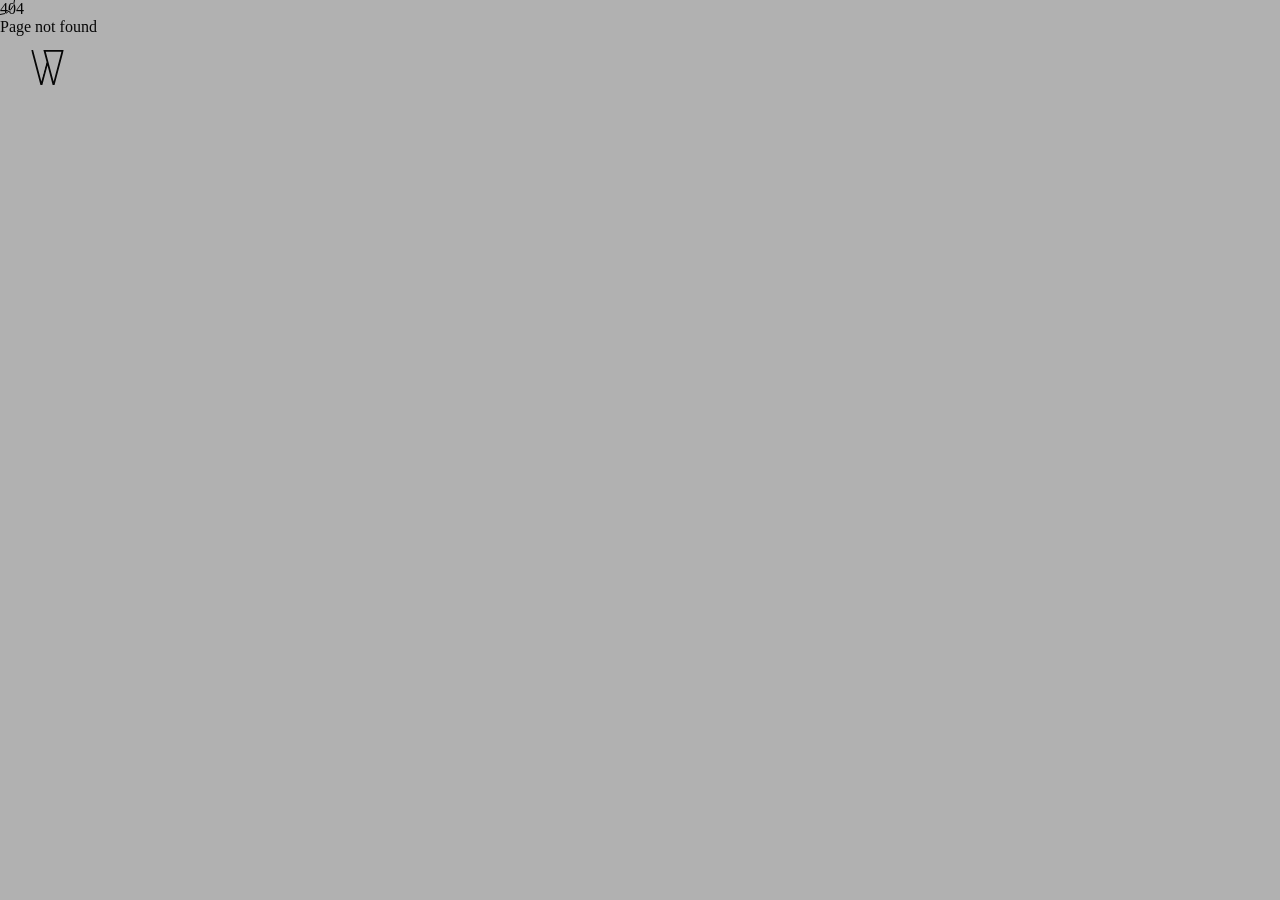
==== commit e5153708: "Add Langage Selection" ====
--- a/index.html
+++ b/index.html
@@ -78,19 +78,19 @@
           <ul class="nav-l">
             <span></span>
             <li>
-              <a data-href="/" class="a-home">home</a>
+              <a data-hover="hover" data-href="/" class="a-home">home</a>
             </li>
             <span></span>
             <li>
-              <a data-href="/works" class="a-works">works</a>
+              <a data-hover="hover" data-href="/works" class="a-works">works</a>
             </li>
             <span></span>
             <li>
-              <a data-href="/about" class="a-about">about</a>
+              <a data-hover="hover" data-href="/about" class="a-about">about</a>
             </li>
             <span></span>
             <li>
-              <a data-href="/touch" class="a-touch">touch</a>
+              <a data-hover="hover" data-href="/touch" class="a-touch">touch</a>
             </li>
             <span></span>
           </ul>
@@ -100,9 +100,9 @@
     <div class="nav-bar">
       <div class="nav-bottom-left-w">
         <div class="nav-socials">
-          <div class="mail">Mail</div>
-          <div class="github">Github</div>
-          <div class="linkedin">Linkedin</div>
+          <a class="mail" data-hover="hover" href="mailto:william.stephan35@hotmail.com">Mail</a>
+          <a class="github" target="_blank" data-hover="hover" href="https://github.com/SmoothieDevs">Github</a>
+          <a class="linkedin" target="_blank" data-hover="hover" href="https://www.linkedin.com/in/william-stephan/">Linkedin</a>
         </div>
       </div>
       <div class="nav-bottom-right-w">
--- a/main.css
+++ b/main.css
@@ -1 +1 @@
-@import url(https://fonts.googleapis.com/css2?family=Major+Mono+Display&display=swap);@import url(https://fonts.googleapis.com/css2?family=Inter:wght@100;200;300;400;500;600;700;800;900&display=swap);@import url(https://fonts.googleapis.com/css2?family=Montserrat:wght@300;600&display=swap);a,article,b,big,body,code,dd,details,dfn,div,dl,dt,em,figcaption,figure,footer,form,h1,h2,h3,h4,h5,h6,header,html,i,img,ins,kbd,li,menu,nav,object,ol,p,q,s,section,span,td,th,time,tr,tt,u,ul,var{border:none;cursor:url(cursor.svg) 3 3,auto;font:inherit;font-size:100%;margin:0;padding:0;vertical-align:baseline}html{box-sizing:border-box}*,:after,:before{-webkit-font-smoothing:antialiased;-moz-osx-font-smoothing:grayscale;box-sizing:inherit}article,details,figcaption,figure,footer,header,main,nav,section{display:block}body{margin:0}ul{list-style-type:none}a{background:transparent;text-decoration:none}button,input{line-height:normal}button::-moz-focus-inner,input::-moz-focus-inner{border:0;padding:0}textarea{overflow:auto;vertical-align:top}img{display:block;height:auto;max-width:100%}input:focus,textarea:focus{outline:0}input{appearance:none;margin:0;padding:0}@media print{@page{margin:1cm}body{background:#fff;color:#000}a{page-break-inside:avoid}dl,ol,ul{page-break-before:avoid}}@font-face{font-family:TeXGyreHeros;font-style:normal;font-weight:400;src:local("TeXGyreHeros"),url(texgyreheros-regular-webfont.woff) format("woff")}@font-face{font-family:TeXGyreHeros;font-style:italic;font-weight:400;src:local("TeXGyreHeros"),url(texgyreheros-italic-webfont.woff) format("woff")}@font-face{font-family:TeXGyreHeros;font-style:normal;font-weight:700;src:local("TeXGyreHeros"),url(texgyreheros-bold-webfont.woff) format("woff")}@font-face{font-family:TeXGyreHeros;font-style:italic;font-weight:700;src:local("TeXGyreHeros"),url(texgyreheros-bolditalic-webfont.woff) format("woff")}html{-webkit-text-size-adjust:none;-webkit-font-smoothing:antialiased;-moz-osx-font-smoothing:grayscale;cursor:none;scroll-behavior:smooth}html,html body{background-color:#fff;height:100%;width:100%}html body{cursor:url(cursor.svg) 3 3,auto;max-height:100vh;position:relative}html body .cursor{backface-visibility:hidden;border:1px solid #fff;border-radius:50%;height:30px;left:0;mix-blend-mode:exclusion;pointer-events:none;position:fixed;top:0;transition:width .3s ease-in-out,height .3s ease-in-out,border .3s ease-in-out,background-color .3s ease-in-out;width:30px;z-index:999999}html body .cursor.down{height:20px;width:20px}html body .cursor.down.drag:before{top:-12px}html body .cursor.down.drag:after{bottom:-12px}html body .cursor.explore{height:80px;width:80px}html body .cursor.explore span{color:#fff;font-size:12px;opacity:1}html body .cursor.input{height:30px;width:2px}html body .cursor.hover{background-color:#fff;border-color:#fff}html body .cursor.drag:before{top:-20px;transform:translateX(-50%)}html body .cursor.drag:after,html body .cursor.drag:before{background-image:url("data:image/svg+xml;charset=utf-8,%3Csvg width='14' height='8' fill='none' xmlns='http://www.w3.org/2000/svg'%3E%3Cpath fill-rule='evenodd' clip-rule='evenodd' d='M6.646.646a.5.5 0 0 1 .708 0l6 6a.5.5 0 0 1-.708.708L7 1.707 1.354 7.354a.5.5 0 1 1-.708-.708l6-6Z' fill='%23fff'/%3E%3C/svg%3E");content:"";height:8px;left:50%;position:absolute;transition:all .3s ease-in-out;width:14px}html body .cursor.drag:after{bottom:-20px;transform:translateX(-50%) rotate(180deg);transform-origin:center}html body .cursor.drag.explore{height:80px;width:80px}html body .cursor.drag.explore span{font-size:12px;opacity:1}html body .cursor span{color:#1a1a1a;font-family:Inter,sans-serif;font-size:0;font-weight:400;left:50%;line-height:12px;opacity:0;position:absolute;text-align:center;text-transform:uppercase;top:50%;transform:translate(-50%,-50%);transition:font-size .3s ease,opacity .3s ease}main{background-color:#fff;width:100%}img{-webkit-user-drag:none;user-select:none;-moz-user-select:none;-webkit-user-select:none;-ms-user-select:none}.nav{height:100%;overflow:hidden;pointer-events:none;z-index:5}.nav,.nav .nav-wrap{left:0;position:absolute;top:0;width:100%}.nav .nav-wrap{align-items:center;background-color:#000;bottom:0;pointer-events:all;transform:translateX(-100%)}.nav .nav-w,.nav .nav-wrap{display:flex;justify-content:center}.nav .nav-w{align-items:stretch;position:relative;width:100%}.nav .nav-left{align-content:stretch;align-items:flex-start;display:flex;flex-direction:row;flex-wrap:wrap;justify-content:flex-end;padding:0 30px;width:50%}.nav .nav-left span{background-color:#fff;height:2px;max-width:500px;opacity:0;width:100%}.nav .nav-title{height:100%;max-width:500px;overflow:hidden;width:100%}.nav .nav-title p{color:#fff;font-family:Inter,sans-serif;font-size:150px;font-style:normal;font-weight:400;letter-spacing:.005em;line-height:110%;transform:translateX(-60%)}.nav .nav-right{padding:0 30px;width:50%}.nav .nav-l{display:flex;flex-direction:column;width:100%;z-index:5}.nav .nav-l>*{opacity:0}.nav .nav-l span{background-color:#fff;height:2px;max-width:500px;width:100%}.nav .nav-l li{align-items:center;display:flex;padding:50px 0;transform:translateX(60px)}.nav .nav-l li a{align-items:center;color:#fff;display:flex;display:inline-block;font-family:Inter,sans-serif;font-size:50px;font-style:normal;font-weight:400;letter-spacing:.005em;line-height:40px;pointer-events:none;text-align:center;vertical-align:middle}.nav .nav-bar{display:flex;height:calc(100% - 120px);justify-content:center;margin:60px 45px;position:relative;width:calc(100% - 90px);z-index:20}.nav .nav-bar .nav-bottom-left-w{bottom:0;display:flex;justify-content:center;left:0;overflow:hidden;padding:0 10px;pointer-events:none;position:absolute}.nav .nav-bar .nav-bottom-left-w .nav-socials{display:flex}.nav .nav-bar .nav-bottom-left-w .nav-socials .github,.nav .nav-bar .nav-bottom-left-w .nav-socials .mail{margin-right:30px}.nav .nav-bar .nav-bottom-left-w .nav-socials .github,.nav .nav-bar .nav-bottom-left-w .nav-socials .linkedin,.nav .nav-bar .nav-bottom-left-w .nav-socials .mail{color:hsla(0,0%,87%,.5);font-family:Inter,sans-serif;font-size:14px;font-style:normal;font-weight:400;line-height:18px;position:relative;transform:translateY(100%)}.nav .nav-bar .nav-bottom-right-w{bottom:0;overflow:hidden;padding:0 10px;pointer-events:none;position:absolute;right:0}.nav .nav-bar .nav-bottom-right-w p{color:#ddd;font-family:Inter,sans-serif;font-size:15px;font-weight:200;line-height:20px;text-align:right;text-transform:uppercase;transform:translateY(100%)}.nav.on .nav-bottom-left-w,.nav.on .nav-bottom-right-w .nav-bottom-right-w p,.nav.on .nav-l li a{pointer-events:all}@media (max-width:576px){.nav .nav-w{flex-wrap:wrap}.nav .nav-left{margin-bottom:80px;width:100%}.nav .nav-left span{display:none}.nav .nav-right{width:100%}.nav .nav-title p{font-size:90px}.nav .nav-l span{background-color:#1a1a1a;height:2px;max-width:500px;width:100%}.nav .nav-l li{align-items:center;display:flex;padding:20px 0;transform:translateX(60px)}.nav .nav-l li a{font-size:30px;line-height:40px}.nav .nav-bar{height:calc(100% - 60px);margin:30px;width:calc(100% - 60px)}}.nav-logo{height:35px;left:50px;mix-blend-mode:difference;position:fixed;top:50px;width:35px;z-index:999}.nav-logo .logo{height:100%;pointer-events:all;position:absolute;width:100%;z-index:98}.nav-logo .logo svg{fill:transparent;height:100%;pointer-events:none;position:relative;width:100%;z-index:999}.nav-logo .logo svg .fake{fill:none;stroke:#fff;stroke-width:5;fill:transparent;stroke-dasharray:230px;stroke-dashoffset:0;pointer-events:none;transition:all 1.5s ease-in-out}.nav-logo .logo:hover svg .fake{stroke-dashoffset:470px}@media (max-width:1600px){.nav-logo{left:30px}}@media (max-width:576px){.nav-logo{height:30px;left:15px;top:30px;width:30px}}.menu-button{align-items:center;display:flex;flex-direction:row;mix-blend-mode:difference;opacity:0;pointer-events:all;position:fixed;right:50px;top:60px;transition:opacity .5s ease-in-out;visibility:hidden;z-index:999}.menu-button .button-txt{margin-right:5px;overflow:hidden;pointer-events:none;position:relative;visibility:hidden;z-index:-999}.menu-button .button-txt p{color:#fff;font-family:Inter,sans-serif;font-size:.8rem;font-weight:300;line-height:20px;text-transform:uppercase;transform:translateX(101%);transition:all 1s cubic-bezier(.31,.34,.08,.95)}.menu-button .button{height:10px;pointer-events:none;position:relative;width:30px}.menu-button .button span{background:#fff;display:block;height:2px;position:absolute;right:0;transition:all .5s ease-in-out}.menu-button .button span:first-child{top:0;width:36px}.menu-button .button span:nth-child(2){top:100%;width:22px}.menu-button.show{opacity:1;visibility:visible}.menu-button.on .button span:first-child{top:50%;transform:translateY(-50%) rotate(135deg);width:25px}.menu-button.on .button span:nth-child(2){top:50%;transform:translateY(-50%) rotate(-135deg);width:25px}.menu-button.on .button-txt{visibility:visible;z-index:1}.menu-button.on .button-txt p{transform:translateX(0)}@media (max-width:1600px){.menu-button{right:30px}}@media (max-width:576px){.menu-button{opacity:1;right:15px;top:35px;visibility:visible}}.loader-w{background-color:#151515;bottom:0;height:100%;left:0;pointer-events:all;position:absolute;right:0;top:0;width:100%;z-index:9999999}section#home{color:#1a1a1a;font-family:Inter,sans-serif;height:100%;position:relative;width:100%;z-index:1}section#home ::selection{background:#1a1a1a;color:#fff;outline:0}section#home>.wrapper-left{bottom:60px;left:45px;position:fixed;top:60px;z-index:6}section#home .scrollbar{display:flex;height:150px;justify-content:center;position:absolute;top:50%;transform:translateY(-50%);width:30px}section#home .scrollbar .thumb{background-color:#fff;height:25px;position:absolute;width:100%}section#home .scrollbar .bar{background-color:#1a1a1a;border-radius:5px;height:100%;width:1px}section#home header{bottom:0;display:flex;position:absolute;transform:rotate(-90deg);width:30px}section#home header a{color:#1a1a1a;font-weight:300;opacity:.5}section#home header a:first-child{color:#1a1a1a;opacity:1}section#home header span{padding:0 10px}section#home .wrapper-scroll{height:100vh;overflow:hidden;pointer-events:none;z-index:5}section#home .scroll-item{left:0;pointer-events:all;position:absolute;top:0;width:100%;z-index:2}@media (max-width:1600px){section#home .wrapper-left{left:30px}}@media (max-width:576px){section#home{position:relative}section#home .wrapper-left{bottom:0;height:100%;left:0;top:0}section#home header{display:none}section#home .scrollbar{height:100%;top:0;transform:translate(0);width:3px}section#home .scrollbar .thumb{background-color:#1a1a1a;height:1px;position:absolute;width:100%}section#home .scrollbar .thumb:before{background-color:#1a1a1a;content:"";height:100vh;position:absolute;transform:translateY(-100%);width:100%}section#home .scrollbar .bar{background-color:#fff}}section#hero{padding-bottom:150px;padding-top:200px;pointer-events:all;position:relative;width:100%;z-index:2}section#hero .wrapper{margin-left:auto;margin-right:auto;max-width:1400px;padding:0 15px}section#hero .title,section#hero .wrapper-title{width:100%}section#hero .title h1{font-style:normal;font-weight:700}section#hero .title h1,section#hero .title h2{color:#1a1a1a;font-family:Inter,sans-serif;font-size:130px;letter-spacing:.03em;line-height:110%}section#hero .title h2{font-weight:300;text-align:left}section#hero .wrapper-content{display:flex;flex-direction:row;flex-wrap:wrap;justify-content:space-between;margin-top:140px}section#hero .content-left{padding-right:30px;width:50%}section#hero .content-left p{color:#1a1a1a;font-family:Inter,sans-serif;font-size:24px;font-style:normal;font-weight:300;line-height:35px;max-width:380px;text-align:left}section#hero .content-right{padding-left:30px;padding-top:60px;width:50%}section#hero .content-right p{color:#1a1a1a;font-family:Inter,sans-serif;font-size:24px;font-style:normal;font-weight:300;line-height:35px;text-align:right}section#hero .dev{animation:spinZ 20s linear infinite;border-radius:50%;bottom:0;color:#1a1a1a;font-weight:700;height:100px;margin:0 auto;position:absolute;right:150px;text-align:center;width:100px}section#hero .dev span{bottom:0;display:inline-block;font-family:Inter,sans-serif;font-size:11px;font-weight:400;left:0;position:absolute;right:0;text-transform:uppercase;top:0;transition:all .5s cubic-bezier(0,0,0,1)}@keyframes spinZ{0%{transform:rotate(1turn)}to{transform:rotate(0deg)}}section#hero .menu{position:absolute;right:60px;top:60px;z-index:5}section#hero .menu ul{display:flex}section#hero .menu ul li{margin-left:60px}section#hero .menu ul li a{color:#1a1a1a;font-family:Inter,sans-serif;font-size:20px;font-style:normal;font-weight:300;letter-spacing:.03em;line-height:35px;text-decoration:none}@media (max-width:1550px){section#hero .wrapper{padding:0 90px}}@media (max-width:576px){section#hero{padding-top:100px}section#hero .wrapper{padding:0 30px}section#hero .title h1,section#hero .title h2{font-size:60px}section#hero .wrapper-content{margin-top:80px}section#hero .content-left{padding-right:0;width:100%}section#hero .content-left p{font-size:20px;line-height:30px;max-width:300px}section#hero .content-right{padding-left:0;padding-top:60px;width:100%}section#hero .content-right p{font-size:20px;line-height:30px;margin-left:auto;max-width:250px}section#hero .dev{bottom:90px;height:70px;left:30px;right:unset;width:70px}section#hero .dev span{font-size:10px}section#hero .menu{display:none;opacity:0;visibility:hidden}}section#about{height:100%;max-height:100vh;overflow:hidden;pointer-events:all;width:100%;z-index:2}section#about ::selection{background:#1a1a1a;color:#fff;outline:0}section#about .wrapper{display:flex;flex-wrap:wrap;height:100%;margin-left:auto;margin-right:auto;max-width:1400px;padding:130px 30px 0;position:relative;width:100%;z-index:2}section#about .wrapper-left{bottom:60px;left:45px;position:fixed;top:60px;z-index:6}section#about .scrollbar{display:flex;height:150px;justify-content:center;position:absolute;top:50%;transform:translateY(-50%);width:50px}section#about .scrollbar .thumb{background-color:#fff;height:10px;position:absolute;width:100%}section#about .scrollbar .bar{background-color:#1a1a1a;border-radius:5px;height:100%;width:1px}section#about header{bottom:0;display:flex;position:absolute;transform:rotate(-90deg);width:50px}section#about header a{color:#1a1a1a;font-family:Inter,sans-serif;font-weight:300;opacity:.5}section#about header a:first-child{color:#1a1a1a;opacity:1}section#about header span{padding:0 10px}section#about .wrapper-content{display:flex;flex-direction:row;flex-wrap:wrap;height:60%;justify-content:center;margin-left:auto;padding:0 30px;position:relative;right:0;top:-26rem;width:50%}section#about .wrapper-image{align-items:center;display:flex;height:100%;justify-content:center;width:50%}section#about figure{height:700px;position:relative;width:500px}section#about figcaption{left:0;position:absolute;top:-25px}section#about figcaption a{color:#1a1a1a;display:block;font-family:Inter,sans-serif;font-size:15px;font-weight:300;line-height:1.1rem;position:relative;width:max-content}section#about figcaption a>span{bottom:0;display:inline-block;height:1px;left:0;overflow:hidden;position:absolute;width:100%}section#about figcaption a>span:after{right:-100px;width:calc(100% + 100px)}section#about figcaption a>span:after,section#about figcaption a>span:before{background-color:#1a1a1a;bottom:0;content:"";height:1px;position:absolute;transition:all .5s ease-in-out}section#about figcaption a>span:before{left:-100px;width:0}section#about figcaption a:hover>span:after{width:0}section#about figcaption a:hover>span:before{width:calc(100% + 100px)}section#about img{height:100%;object-fit:cover;width:100%}section#about .wrapper-title{align-items:flex-end;display:flex;height:40%;padding:100px 30px 0;width:50%}section#about .title h2{color:#1a1a1a;font-family:Inter,sans-serif;font-size:80px;font-style:normal;font-weight:500;letter-spacing:.03em;line-height:90px}section#about .wrapper-about{align-items:center;display:flex;width:100%}section#about .about{color:#1a1a1a;font-family:Inter,sans-serif;font-size:20px;font-style:normal;font-weight:300;letter-spacing:.005em;line-height:40px}section#about .menu{position:absolute;right:60px;top:60px;z-index:5}section#about .menu ul{display:flex}section#about .menu ul li{margin-left:60px}section#about .menu ul li a{color:#1a1a1a;font-family:Inter,sans-serif;font-size:20px;font-style:normal;font-weight:300;letter-spacing:.03em;line-height:35px;text-decoration:none}@media (max-width:1600px){section#about .wrapper-left{left:30px}}@media (max-width:1550px){section#about .wrapper{padding-left:90px;padding-right:90px}}@media (max-width:1000px){section#about{height:auto;min-height:100vh}section#about .wrapper{flex-wrap:wrap}section#about .wrapper-content{top:unset;width:100%}section#about .wrapper-image,section#about .wrapper-title{width:100%}}@media (max-width:576px){section#about{height:auto;min-height:100vh;padding-top:60px}section#about .menu{display:none;opacity:0;visibility:hidden}section#about .wrapper{flex-wrap:wrap;padding:0 30px}section#about .wrapper-left{display:none}section#about .wrapper-content{height:unset;margin-left:0;order:3;padding:15px 0 0;top:unset;width:100%}section#about .wrapper-content p{font-size:18px;line-height:120%}section#about .wrapper-image{height:unset;margin:0;order:2;overflow:hidden;padding:0 15px;width:100%}section#about .wrapper-image figure{aspect-ratio:13/15;height:100%;width:100%}section#about .wrapper-title{height:unset;margin:0 0 30px;order:1;padding:0;width:100%}section#about .title h2{font-size:60px;line-height:70px}section#about figure{height:130%;width:100%}}section#works{display:block;padding-top:150px;pointer-events:all;position:relative;width:100%;z-index:2}section#works .wrapper{margin-left:auto;margin-right:auto;max-width:1400px;padding:0 30px}section#works .wrapper-title{margin-bottom:100px;width:100%}section#works .title{width:100%}section#works .title h2{color:#1a1a1a;font-family:Inter,sans-serif;font-size:80px;font-style:normal;font-weight:500;letter-spacing:.03em;line-height:110%}section#works .wrapper-subtitle{display:flex;flex-direction:row;justify-content:flex-end;width:100%}section#works .subtitle p{color:#1a1a1a;font-family:Inter,sans-serif;font-size:24px;font-style:normal;font-weight:300;line-height:35px;max-width:415px;text-align:right}section#works .wrapper-works{display:flex;flex-direction:row;margin-top:120px;width:100%}section#works .wrapper-left{align-items:flex-start;display:flex;flex-direction:column;padding-right:80px;width:50%}section#works .wrapper-left>div{margin-bottom:150px}section#works .wrapper-right{display:flex;flex-direction:column;padding-left:80px;padding-top:260px;width:50%}section#works .wrapper-right>div{margin-bottom:150px}section#works figure{cursor:none!important}section#works figure img{height:100%;object-fit:cover;pointer-events:none;width:100%}section#works .infos{margin-top:20px}section#works .infos p:first-child{color:#1a1a1a;font-family:Inter,sans-serif;font-size:19px;font-style:normal;font-weight:400;line-height:30px}section#works .infos p:last-child{color:#9b9b9b;font-family:Inter,sans-serif;font-size:13px;font-style:normal;font-weight:400;line-height:24px}section#works .possessed{align-self:flex-end}section#works .possessed figure{height:640px;width:530px}@media(-webkit-min-device-pixel-ratio:1.25){section#works .possessed figure{height:42vh;width:600px}}section#works .st-cast{justify-content:end}section#works .st-cast figure{height:700px;width:530px}@media(-webkit-min-device-pixel-ratio:1.25){section#works .st-cast figure{height:70vh;width:300px}}section#works .woopen{align-self:flex-end}section#works .woopen figure{height:430px;width:450px}@media(-webkit-min-device-pixel-ratio:1.25){section#works .woopen figure{height:45vh;width:600px}}section#works .stuart{justify-content:end}section#works .stuart figure{height:670px;width:530px}@media(-webkit-min-device-pixel-ratio:1.25){section#works .stuart figure{height:80vh;width:400px}}section#works .pacman{justify-content:end}section#works .pacman figure{height:300px;width:530px}section#works .cuistots figure{height:350px;width:530px}@media(-webkit-min-device-pixel-ratio:1.25){section#works .cuistots figure{height:35vh;width:700px}}@media (max-width:1550px){section#works .wrapper{padding:0 90px}}@media (max-width:576px){section#works{padding-top:100px}section#works .wrapper{padding:0 30px}section#works .wrapper-title{margin-bottom:50px}section#works .title{margin:0;max-width:unset}section#works .title h2{font-size:60px;width:100%}section#works .subtitle p{font-size:20px;text-align:right}section#works .wrapper-works{flex-wrap:wrap;margin-top:80px;width:100%}section#works .wrapper-left{padding-right:0;width:100%}section#works .wrapper-left>div{margin-bottom:100px}section#works .wrapper-right{padding-left:0;padding-top:0;width:100%}section#works .wrapper-right>div{margin-bottom:100px}section#works .infos{margin-top:15px}section#works .possessed{width:100%}section#works .possessed figure{aspect-ratio:1/1;height:auto;width:100%}section#works .stuart{width:100%}section#works .stuart figure{aspect-ratio:1/1;height:auto;width:100%}section#works .woopen{width:100%}section#works .woopen figure{aspect-ratio:1/1;height:auto;width:100%}section#works .st-cast{width:100%}section#works .st-cast figure{aspect-ratio:1/1;height:auto;width:100%}section#works .cuistots{width:100%}section#works .cuistots figure{aspect-ratio:1/1;height:auto;width:100%}section#works .pacman{width:100%}section#works .pacman figure{aspect-ratio:1/1;height:auto;width:100%}}section#contact{padding-bottom:100px;padding-top:100px;pointer-events:all;position:relative;width:100%;z-index:2}section#contact .wrapper{margin-left:auto;margin-right:auto;max-width:1400px;padding:0 30px}section#contact .wrapper-title{width:100%}section#contact .wrapper-title p{color:#1a1a1a;font-family:Inter,sans-serif;font-size:24px;font-style:normal;font-weight:300;line-height:35px}section#contact .title{margin-bottom:50px;max-width:100%}section#contact .title h2{color:#1a1a1a;font-family:Inter,sans-serif;font-size:80px;font-style:normal;font-weight:500;letter-spacing:.03em;line-height:90px}section#contact .wrapper-content{display:flex;width:100%}section#contact .wrapper-form{padding-top:90px;width:55%}section#contact .wrapper-socials{display:flex;justify-content:center;padding-left:30px;width:45%}section#contact .socials{display:flex;flex-wrap:wrap}section#contact .socials li{margin-bottom:30px}section#contact .socials a{background-image:linear-gradient(#1a1a1a,#1a1a1a);background-position:0 100%;background-repeat:no-repeat;background-size:0 1px;color:#1a1a1a;font-family:Inter,sans-serif;font-size:16px;font-style:normal;font-weight:300;line-height:28px;padding-bottom:2px;transition:all .3s ease-in-out}section#contact .socials a:hover{background-size:100% 1px}section#contact .socials p{font-family:Inter,sans-serif;font-size:20px;font-style:normal;font-weight:700;line-height:20px;margin-bottom:5px}section#contact form{display:flex;flex-direction:row;flex-wrap:wrap}section#contact form input:not([type=submit]),section#contact form textarea{appearance:none!important;background-color:transparent!important;border:none;cursor:none}section#contact form .name{padding-right:15px;position:relative;width:50%}section#contact form .email{padding-left:15px;position:relative;width:50%}section#contact form .message{margin-top:45px;position:relative;width:100%}section#contact form input[type=email]{border-bottom:1px solid #1a1a1a;color:#1a1a1a;font-family:Inter,sans-serif;font-size:16px;font-weight:400;line-height:18px;outline:0;padding:10px;transition:border-bottom .3s ease-in-out;width:100%}section#contact form input[type=email]:focus{border-bottom:1px solid #1a1a1a}section#contact form input[type=email]:valid{border-bottom:1px solid #1a1a1a}section#contact form input[type=email]:not([value=""]):not(:focus):invalid{border-bottom:1px solid #eb3b3b}section#contact form input[name=user_name]{border-bottom:1px solid #1a1a1a;color:#1a1a1a;font-family:Inter,sans-serif;font-size:16px;font-weight:400;line-height:18px;outline:0;padding:10px;transition:border-bottom .3s ease-in-out;width:100%}section#contact form input[name=user_name]:focus,section#contact form textarea{border-bottom:1px solid #1a1a1a}section#contact form textarea{color:#1a1a1a;font-family:Inter,sans-serif;font-size:16px;font-weight:400;line-height:18px;padding:10px;resize:none;transition:border-bottom .3s ease-in-out;width:100%}section#contact form textarea:focus{border-bottom:1px solid #1a1a1a}section#contact form input[type=submit]{appearance:none;background-color:transparent;border:1px solid #1a1a1a;color:#1a1a1a;cursor:none;font-family:Inter,sans-serif;font-size:16px;font-weight:300;line-height:18px;margin-top:45px;outline:0;padding:10px 40px;transition:all .3s ease-in-out}section#contact form input[type=submit]:hover{background-color:#1a1a1a;color:#fff}section#contact .success{bottom:30px;color:#89b86a;position:absolute}section#contact .error{bottom:30px;color:#eb3b3b;position:absolute}@media (max-width:1550px){section#contact .wrapper{padding:0 90px}}@media (max-width:576px){section#contact{padding-bottom:0;padding-top:0}section#contact .wrapper{flex-wrap:wrap;padding:0 30px}section#contact .wrapper-content{padding-left:0;padding-top:90px}section#contact .title{margin-bottom:30px}section#contact .title h2{font-size:60px;line-height:70px}section#contact .wrapper-content{flex-wrap:wrap;padding-top:30px}section#contact .wrapper-form{margin-bottom:100px;margin-top:30px;order:2;padding-top:0;width:100%}section#contact .wrapper-socials{margin-left:0;margin-top:30px;order:1;padding:0;width:100%}section#contact .wrapper-socials ul{display:flex;flex-wrap:wrap;width:100%}section#contact .wrapper-socials a{font-size:14px;line-height:16px}section#contact .wrapper-socials p{font-size:18px;line-height:18px}section#contact .wrapper-socials li{margin-bottom:30px;padding-right:15px;width:50%}section#contact form .name{padding-right:0;width:100%}section#contact form .email{margin-top:30px;padding-left:0;width:100%}section#contact form .message{margin-top:30px}section#contact form input[type=submit]{width:100%}}.section-home#home footer{padding-bottom:50px;padding-top:20px;position:relative;width:100%}.section-home#home footer .wrapper{display:flex;flex-direction:row;justify-content:center;padding:0 60px;width:100%}.section-home#home footer .toTop{bottom:60px;padding-left:15px;padding-right:15px;padding-top:60px;position:absolute;right:60px;z-index:50}.section-home#home footer .toTop span{color:#1a1a1a;font-family:Inter,sans-serif;font-size:16px;font-style:normal;font-weight:300;line-height:35px;padding-top:10px;pointer-events:none;position:relative}.section-home#home footer .toTop span:before{background-color:#1a1a1a;bottom:100%;content:"";height:50px;left:50%;pointer-events:none;position:absolute;transform:translateX(-50%);transition:height .3s ease;width:.8px}.section-home#home footer .toTop:hover span:before{height:80px}.section-home#home footer .bongo{aspect-ratio:7/3;margin:0 auto 15px;pointer-events:none;width:150px}@media (max-width:1550px){.section-home#home footer .wrapper{padding:0 90px}}@media (max-width:576px){.section-home#home footer{padding-bottom:75px}.section-home#home footer .wrapper{padding:0 30px}.section-home#home footer .toTop{bottom:80px;right:15px}.section-home#home footer .copyright p{font-size:12px}}+@import url(https://fonts.googleapis.com/css2?family=Major+Mono+Display&display=swap);@import url(https://fonts.googleapis.com/css2?family=Inter:wght@100;200;300;400;500;600;700;800;900&display=swap);@import url(https://fonts.googleapis.com/css2?family=Montserrat:wght@300;600&display=swap);a,b,big,body,code,dd,details,dfn,div,dl,dt,em,figcaption,figure,footer,form,h1,h2,h3,h4,h5,h6,header,html,i,img,ins,kbd,li,menu,nav,object,ol,p,q,s,section,span,td,th,tr,tt,u,ul,var{border:none;cursor:url(cursor.svg) 3 3,auto;font:inherit;font-size:100%;margin:0;padding:0;vertical-align:baseline}html{box-sizing:border-box}*,:after,:before{-webkit-font-smoothing:antialiased;-moz-osx-font-smoothing:grayscale;box-sizing:inherit}details,figcaption,figure,footer,header,main,nav,section{display:block}body{margin:0}ul{list-style-type:none}a{background:transparent;text-decoration:none}button,input{line-height:normal}button::-moz-focus-inner,input::-moz-focus-inner{border:0;padding:0}textarea{overflow:auto;vertical-align:top}img{display:block;height:auto;max-width:100%}input:focus,textarea:focus{outline:0}input{appearance:none;margin:0;padding:0}@media print{@page{margin:1cm}body{background:#fff;color:#000}a{page-break-inside:avoid}dl,ol,ul{page-break-before:avoid}}@font-face{font-family:TeXGyreHeros;font-style:normal;font-weight:400;src:local("TeXGyreHeros"),url(texgyreheros-regular-webfont.woff) format("woff")}@font-face{font-family:TeXGyreHeros;font-style:italic;font-weight:400;src:local("TeXGyreHeros"),url(texgyreheros-italic-webfont.woff) format("woff")}@font-face{font-family:TeXGyreHeros;font-style:normal;font-weight:700;src:local("TeXGyreHeros"),url(texgyreheros-bold-webfont.woff) format("woff")}@font-face{font-family:TeXGyreHeros;font-style:italic;font-weight:700;src:local("TeXGyreHeros"),url(texgyreheros-bolditalic-webfont.woff) format("woff")}html{-webkit-text-size-adjust:none;-webkit-font-smoothing:antialiased;-moz-osx-font-smoothing:grayscale;cursor:none;scroll-behavior:smooth}html,html body{background-color:#fff;height:100%;width:100%}html body{cursor:url(cursor.svg) 3 3,auto;max-height:100vh;position:relative}html body .cursor{backface-visibility:hidden;border:1px solid #fff;border-radius:50%;height:30px;left:0;mix-blend-mode:exclusion;pointer-events:none;position:fixed;top:0;transition:width .3s ease-in-out,height .3s ease-in-out,border .3s ease-in-out,background-color .3s ease-in-out;width:30px;z-index:999999}html body .cursor.down{height:20px;width:20px}html body .cursor.down.drag:before{top:-12px}html body .cursor.down.drag:after{bottom:-12px}html body .cursor.explore{height:80px;width:80px}html body .cursor.explore span{color:#fff;font-size:12px;opacity:1}html body .cursor.input{height:30px;width:2px}html body .cursor.hover{background-color:#fff;border-color:#fff}html body .cursor.drag:before{top:-20px;transform:translateX(-50%)}html body .cursor.drag:after,html body .cursor.drag:before{background-image:url("data:image/svg+xml;charset=utf-8,%3Csvg width='14' height='8' fill='none' xmlns='http://www.w3.org/2000/svg'%3E%3Cpath fill-rule='evenodd' clip-rule='evenodd' d='M6.646.646a.5.5 0 0 1 .708 0l6 6a.5.5 0 0 1-.708.708L7 1.707 1.354 7.354a.5.5 0 1 1-.708-.708l6-6Z' fill='%23fff'/%3E%3C/svg%3E");content:"";height:8px;left:50%;position:absolute;transition:all .3s ease-in-out;width:14px}html body .cursor.drag:after{bottom:-20px;transform:translateX(-50%) rotate(180deg);transform-origin:center}html body .cursor.drag.explore{height:80px;width:80px}html body .cursor.drag.explore span{font-size:12px;opacity:1}html body .cursor span{color:#1a1a1a;font-family:Inter,sans-serif;font-size:0;font-weight:400;left:50%;line-height:12px;opacity:0;position:absolute;text-align:center;text-transform:uppercase;top:50%;transform:translate(-50%,-50%);transition:font-size .3s ease,opacity .3s ease}main{background-color:#fff;width:100%}img{-webkit-user-drag:none;user-select:none;-moz-user-select:none;-webkit-user-select:none;-ms-user-select:none}.nav{height:100%;overflow:hidden;pointer-events:none;z-index:5}.nav,.nav .nav-wrap{left:0;position:absolute;top:0;width:100%}.nav .nav-wrap{align-items:center;background-color:#000;bottom:0;pointer-events:all;transform:translateX(-100%)}.nav .nav-w,.nav .nav-wrap{display:flex;justify-content:center}.nav .nav-w{align-items:stretch;position:relative;width:100%}.nav .nav-left{align-content:stretch;align-items:flex-start;display:flex;flex-direction:row;flex-wrap:wrap;justify-content:flex-end;padding:0 30px;width:50%}.nav .nav-left span{background-color:#fff;height:2px;max-width:500px;opacity:0;width:100%}.nav .nav-title{height:100%;max-width:500px;overflow:hidden;width:100%}.nav .nav-title p{color:#fff;font-family:Inter,sans-serif;font-size:150px;font-style:normal;font-weight:400;letter-spacing:.005em;line-height:110%;transform:translateX(-60%)}.nav .nav-right{padding:0 30px;width:50%}.nav .nav-l{display:flex;flex-direction:column;width:100%;z-index:5}.nav .nav-l>*{opacity:0}.nav .nav-l span{background-color:#fff;height:2px;max-width:500px;width:100%}.nav .nav-l li{align-items:center;display:flex;padding:50px 0;transform:translateX(60px)}.nav .nav-l li a{align-items:center;color:#fff;display:flex;display:inline-block;font-family:Inter,sans-serif;font-size:50px;font-style:normal;font-weight:400;letter-spacing:.005em;line-height:40px;pointer-events:none;text-align:center;vertical-align:middle}.nav .nav-bar{display:flex;height:calc(100% - 120px);justify-content:center;margin:60px 45px;position:relative;width:calc(100% - 90px);z-index:20}.nav .nav-bar .nav-bottom-left-w{bottom:0;display:flex;justify-content:center;left:0;overflow:hidden;padding:0 10px;pointer-events:none;position:absolute}.nav .nav-bar .nav-bottom-left-w .nav-socials{display:flex}.nav .nav-bar .nav-bottom-left-w .nav-socials .github,.nav .nav-bar .nav-bottom-left-w .nav-socials .mail{margin-right:30px}.nav .nav-bar .nav-bottom-left-w .nav-socials .github,.nav .nav-bar .nav-bottom-left-w .nav-socials .linkedin,.nav .nav-bar .nav-bottom-left-w .nav-socials .mail{color:hsla(0,0%,87%,.5);font-family:Inter,sans-serif;font-size:14px;font-style:normal;font-weight:400;line-height:18px;position:relative;transform:translateY(100%)}.nav .nav-bar .nav-bottom-right-w{bottom:0;overflow:hidden;padding:0 10px;pointer-events:none;position:absolute;right:0}.nav .nav-bar .nav-bottom-right-w p{color:#ddd;font-family:Inter,sans-serif;font-size:15px;font-weight:200;line-height:20px;text-align:right;text-transform:uppercase;transform:translateY(100%)}.nav.on .nav-bottom-left-w,.nav.on .nav-bottom-right-w .nav-bottom-right-w p,.nav.on .nav-l li a{pointer-events:all}@media (max-width:576px){.nav .nav-w{flex-wrap:wrap}.nav .nav-left{margin-bottom:80px;width:100%}.nav .nav-left span{display:none}.nav .nav-right{width:100%}.nav .nav-title p{font-size:90px}.nav .nav-l span{background-color:#1a1a1a;height:2px;max-width:500px;width:100%}.nav .nav-l li{align-items:center;display:flex;padding:20px 0;transform:translateX(60px)}.nav .nav-l li a{font-size:30px;line-height:40px}.nav .nav-bar{height:calc(100% - 60px);margin:30px;width:calc(100% - 60px)}}.nav-logo{height:35px;left:50px;mix-blend-mode:difference;position:fixed;top:50px;width:35px;z-index:999}.nav-logo .logo{height:100%;pointer-events:all;position:absolute;width:100%;z-index:98}.nav-logo .logo svg{fill:transparent;height:100%;pointer-events:none;position:relative;width:100%;z-index:999}.nav-logo .logo svg .fake{fill:none;stroke:#fff;stroke-width:5;fill:transparent;stroke-dasharray:230px;stroke-dashoffset:0;pointer-events:none;transition:all 1.5s ease-in-out}.nav-logo .logo:hover svg .fake{stroke-dashoffset:470px}@media (max-width:1600px){.nav-logo{left:30px}}@media (max-width:576px){.nav-logo{height:30px;left:15px;top:30px;width:30px}}.menu-button{align-items:center;display:flex;flex-direction:row;mix-blend-mode:difference;opacity:0;pointer-events:all;position:fixed;right:50px;top:60px;transition:opacity .5s ease-in-out;visibility:hidden;z-index:999}.menu-button .button-txt{margin-right:5px;overflow:hidden;pointer-events:none;position:relative;visibility:hidden;z-index:-999}.menu-button .button-txt p{color:#fff;font-family:Inter,sans-serif;font-size:.8rem;font-weight:300;line-height:20px;text-transform:uppercase;transform:translateX(101%);transition:all 1s cubic-bezier(.31,.34,.08,.95)}.menu-button .button{height:10px;pointer-events:none;position:relative;width:30px}.menu-button .button span{background:#fff;display:block;height:2px;position:absolute;right:0;transition:all .5s ease-in-out}.menu-button .button span:first-child{top:0;width:36px}.menu-button .button span:nth-child(2){top:100%;width:22px}.menu-button.show{opacity:1;visibility:visible}.menu-button.on .button span:first-child{top:50%;transform:translateY(-50%) rotate(135deg);width:25px}.menu-button.on .button span:nth-child(2){top:50%;transform:translateY(-50%) rotate(-135deg);width:25px}.menu-button.on .button-txt{visibility:visible;z-index:1}.menu-button.on .button-txt p{transform:translateX(0)}@media (max-width:1600px){.menu-button{right:30px}}@media (max-width:576px){.menu-button{opacity:1;right:15px;top:35px;visibility:visible}}.loader-w{background-color:#151515;bottom:0;height:100%;left:0;pointer-events:all;position:absolute;right:0;top:0;width:100%;z-index:9999999}section#home{color:#1a1a1a;font-family:Inter,sans-serif;height:100%;position:relative;width:100%;z-index:1}section#home ::selection{background:#1a1a1a;color:#fff;outline:0}section#home>.wrapper-left{bottom:60px;left:45px;position:fixed;top:60px;z-index:6}section#home .scrollbar{display:flex;height:150px;justify-content:center;position:absolute;top:50%;transform:translateY(-50%);width:30px}section#home .scrollbar .thumb{background-color:#fff;height:25px;position:absolute;width:2px}section#home .scrollbar .bar{background-color:#1a1a1a;border-radius:5px;height:100%;width:1px}section#home header{bottom:0;display:flex;position:absolute;transform:rotate(-90deg);width:30px}section#home header a{color:#1a1a1a;font-weight:300;opacity:.5}section#home header a:first-child{color:#1a1a1a;opacity:1}section#home header span{padding:0 10px}section#home .wrapper-scroll{height:100vh;overflow:hidden;pointer-events:none;z-index:5}section#home .scroll-item{left:0;pointer-events:all;position:absolute;top:0;width:100%;z-index:2}@media (max-width:1600px){section#home .wrapper-left{left:30px}}@media (max-width:576px){section#home{position:relative}section#home .wrapper-left{bottom:0;height:100%;left:0;top:0}section#home header{display:none}section#home .scrollbar{height:100%;top:0;transform:translate(0);width:3px}section#home .scrollbar .thumb{background-color:#1a1a1a;height:1px;position:absolute;width:100%}section#home .scrollbar .thumb:before{background-color:#1a1a1a;content:"";height:100vh;position:absolute;transform:translateY(-100%);width:100%}section#home .scrollbar .bar{background-color:#fff}}section#hero{padding-bottom:150px;padding-top:200px;pointer-events:all;position:relative;width:100%;z-index:2}section#hero .wrapper{margin-left:auto;margin-right:auto;max-width:1400px;padding:0 15px}section#hero .title,section#hero .wrapper-title{width:100%}section#hero .title h1{font-style:normal;font-weight:700}section#hero .title h1,section#hero .title h2{color:#1a1a1a;font-family:Inter,sans-serif;font-size:130px;letter-spacing:.03em;line-height:110%}section#hero .title h2{font-weight:300;text-align:left}section#hero .wrapper-content{display:flex;flex-direction:row;flex-wrap:wrap;justify-content:space-between;margin-top:140px}section#hero .content-left{padding-right:30px;width:50%}section#hero .content-left p{color:#1a1a1a;font-family:Inter,sans-serif;font-size:24px;font-style:normal;font-weight:300;line-height:35px;max-width:380px;text-align:left}section#hero .content-right{padding-left:30px;padding-top:60px;width:50%}section#hero .content-right p{color:#1a1a1a;font-family:Inter,sans-serif;font-size:24px;font-style:normal;font-weight:300;line-height:35px;text-align:right}section#hero .dev{animation:spinZ 20s linear infinite;border-radius:50%;bottom:0;color:#1a1a1a;font-weight:700;height:100px;margin:0 auto;position:absolute;right:150px;text-align:center;width:100px}section#hero .dev span{bottom:0;display:inline-block;font-family:Inter,sans-serif;font-size:11px;font-weight:400;left:0;position:absolute;right:0;text-transform:uppercase;top:0;transition:all .5s cubic-bezier(0,0,0,1)}@keyframes spinZ{0%{transform:rotate(1turn)}to{transform:rotate(0deg)}}section#hero .menu{position:absolute;right:60px;top:60px;z-index:5}section#hero .menu ul{display:flex}section#hero .menu ul li{margin-left:60px}section#hero .menu ul li a{color:#1a1a1a;font-family:Inter,sans-serif;font-size:20px;font-style:normal;font-weight:300;letter-spacing:.03em;line-height:35px;text-decoration:none}@media (max-width:1550px){section#hero .wrapper{padding:0 90px}}@media (max-width:576px){section#hero{padding-top:100px}section#hero .wrapper{padding:0 30px}section#hero .title h1,section#hero .title h2{font-size:60px}section#hero .wrapper-content{margin-top:80px}section#hero .content-left{padding-right:0;width:100%}section#hero .content-left p{font-size:20px;line-height:30px;max-width:300px}section#hero .content-right{padding-left:0;padding-top:60px;width:100%}section#hero .content-right p{font-size:20px;line-height:30px;margin-left:auto;max-width:250px}section#hero .dev{bottom:90px;height:70px;left:30px;right:unset;width:70px}section#hero .dev span{font-size:10px}section#hero .menu{display:none;opacity:0;visibility:hidden}}section#about{height:100%;max-height:100vh;overflow:hidden;pointer-events:all;width:100%;z-index:2}section#about ::selection{background:#1a1a1a;color:#fff;outline:0}section#about .wrapper{display:flex;flex-wrap:wrap;height:100%;margin-left:auto;margin-right:auto;max-width:1400px;padding:130px 30px 0;position:relative;width:100%;z-index:2}section#about .wrapper-left{bottom:60px;left:45px;position:fixed;top:60px;z-index:6}section#about .scrollbar{display:flex;height:150px;justify-content:center;position:absolute;top:50%;transform:translateY(-50%);width:50px}section#about .scrollbar .thumb{background-color:#fff;height:10px;position:absolute;width:100%}section#about .scrollbar .bar{background-color:#1a1a1a;border-radius:5px;height:100%;width:1px}section#about header{bottom:0;display:flex;position:absolute;transform:rotate(-90deg);width:50px}section#about header a{color:#1a1a1a;font-family:Inter,sans-serif;font-weight:300;opacity:.5}section#about header a:first-child{color:#1a1a1a;opacity:1}section#about header span{padding:0 10px}section#about .wrapper-content{display:flex;flex-direction:row;flex-wrap:wrap;height:60%;justify-content:center;margin-left:auto;padding:0 30px;position:relative;right:0;top:-26rem;width:50%}section#about .wrapper-image{align-items:center;display:flex;height:100%;justify-content:center;width:50%}section#about figure{height:700px;position:relative;width:500px}section#about figcaption{left:0;position:absolute;top:-25px}section#about figcaption a{color:#1a1a1a;display:block;font-family:Inter,sans-serif;font-size:15px;font-weight:300;line-height:1.1rem;position:relative;width:max-content}section#about figcaption a>span{bottom:0;display:inline-block;height:1px;left:0;overflow:hidden;position:absolute;width:100%}section#about figcaption a>span:after{right:-100px;width:calc(100% + 100px)}section#about figcaption a>span:after,section#about figcaption a>span:before{background-color:#1a1a1a;bottom:0;content:"";height:1px;position:absolute;transition:all .5s ease-in-out}section#about figcaption a>span:before{left:-100px;width:0}section#about figcaption a:hover>span:after{width:0}section#about figcaption a:hover>span:before{width:calc(100% + 100px)}section#about img{height:100%;object-fit:cover;width:100%}section#about .wrapper-title{align-items:flex-end;display:flex;height:40%;padding:100px 30px 0;width:50%}section#about .title h2{color:#1a1a1a;font-family:Inter,sans-serif;font-size:80px;font-style:normal;font-weight:500;letter-spacing:.03em;line-height:90px}section#about .wrapper-about{align-items:center;display:flex;width:100%}section#about .about{color:#1a1a1a;font-family:Inter,sans-serif;font-size:20px;font-style:normal;font-weight:300;letter-spacing:.005em;line-height:40px}section#about .menu{position:absolute;right:60px;top:60px;z-index:5}section#about .menu ul{display:flex}section#about .menu ul li{margin-left:60px}section#about .menu ul li a{color:#1a1a1a;font-family:Inter,sans-serif;font-size:20px;font-style:normal;font-weight:300;letter-spacing:.03em;line-height:35px;text-decoration:none}@media (max-width:1600px){section#about .wrapper-left{left:30px}}@media (max-width:1550px){section#about .wrapper{padding-left:90px;padding-right:90px}}@media (max-width:1000px){section#about{height:auto;min-height:100vh}section#about .wrapper{flex-wrap:wrap}section#about .wrapper-content{top:unset;width:100%}section#about .wrapper-image,section#about .wrapper-title{width:100%}}@media (max-width:576px){section#about{height:auto;min-height:100vh;padding-top:60px}section#about .menu{display:none;opacity:0;visibility:hidden}section#about .wrapper{flex-wrap:wrap;padding:0 30px}section#about .wrapper-left{display:none}section#about .wrapper-content{height:unset;margin-left:0;order:3;padding:15px 0 0;top:unset;width:100%}section#about .wrapper-content p{font-size:18px;line-height:120%}section#about .wrapper-image{height:unset;margin:0;order:2;overflow:hidden;padding:0 15px;width:100%}section#about .wrapper-image figure{aspect-ratio:13/15;height:100%;width:100%}section#about .wrapper-title{height:unset;margin:0 0 30px;order:1;padding:0;width:100%}section#about .title h2{font-size:60px;line-height:70px}section#about figure{height:130%;width:100%}}section#works{display:block;padding-top:150px;pointer-events:all;position:relative;width:100%;z-index:2}section#works .wrapper{margin-left:auto;margin-right:auto;max-width:1400px;padding:0 30px}section#works .wrapper-title{margin-bottom:100px;width:100%}section#works .title{width:100%}section#works .title h2{color:#1a1a1a;font-family:Inter,sans-serif;font-size:80px;font-style:normal;font-weight:500;letter-spacing:.03em;line-height:110%}section#works .wrapper-subtitle{display:flex;flex-direction:row;justify-content:flex-end;width:100%}section#works .subtitle p{color:#1a1a1a;font-family:Inter,sans-serif;font-size:24px;font-style:normal;font-weight:300;line-height:35px;max-width:415px;text-align:right}section#works .wrapper-works{display:flex;flex-direction:row;margin-top:120px;width:100%}section#works .wrapper-left{align-items:flex-start;display:flex;flex-direction:column;padding-right:80px;width:50%}section#works .wrapper-left div,section#works .wrapper-left>a{margin-bottom:150px}section#works .wrapper-right{display:flex;flex-direction:column;padding-left:80px;padding-top:260px;width:50%}section#works .wrapper-right div,section#works .wrapper-right>a{margin-bottom:150px}section#works figure{cursor:none!important}section#works figure img{height:100%;object-fit:cover;pointer-events:none;width:100%}section#works .infos{margin-top:20px}section#works .infos p:first-child{color:#1a1a1a;font-family:Inter,sans-serif;font-size:19px;font-style:normal;font-weight:400;line-height:30px}section#works .infos p:last-child{color:#9b9b9b;font-family:Inter,sans-serif;font-size:13px;font-style:normal;font-weight:400;line-height:24px}section#works .possessed{align-self:flex-end}section#works .possessed figure{height:640px;width:530px}@media(-webkit-min-device-pixel-ratio:1.25){section#works .possessed figure{height:42vh;width:600px}}section#works .st-cast{display:block;justify-content:end}section#works .st-cast figure{height:700px;width:530px}@media(-webkit-min-device-pixel-ratio:1.25){section#works .st-cast figure{height:70vh;width:300px}}section#works .self-driving-car{justify-content:end}section#works .self-driving-car figure{height:400px;width:500px}@media(-webkit-min-device-pixel-ratio:1.25){section#works .self-driving-car figure{height:200px;width:300px}}section#works .game-of-life{justify-content:end}section#works .game-of-life figure{height:250px;width:500px}@media(-webkit-min-device-pixel-ratio:1.25){section#works .game-of-life figure{height:120px;width:300px}}section#works .blockup{justify-content:end}section#works .blockup figure{height:300px;width:530px}@media(-webkit-min-device-pixel-ratio:1.25){section#works .blockup figure{height:20vh;width:300px}}section#works .woopen{align-self:flex-end}section#works .woopen figure{height:430px;width:450px}@media(-webkit-min-device-pixel-ratio:1.25){section#works .woopen figure{height:45vh;width:600px}}section#works .stuart{justify-content:end}section#works .stuart figure{height:670px;width:530px}@media(-webkit-min-device-pixel-ratio:1.25){section#works .stuart figure{height:80vh;width:400px}}section#works .pacman{justify-content:end}section#works .pacman figure{height:300px;width:530px}section#works .cuistots figure{height:350px;width:530px}@media(-webkit-min-device-pixel-ratio:1.25){section#works .cuistots figure{height:35vh;width:700px}}@media (max-width:1550px){section#works .wrapper{padding:0 90px}}@media (max-width:576px){section#works{padding-top:100px}section#works .wrapper{padding:0 30px}section#works .wrapper-title{margin-bottom:50px}section#works .title{margin:0;max-width:unset}section#works .title h2{font-size:60px;width:100%}section#works .subtitle p{font-size:20px;text-align:right}section#works .wrapper-works{flex-wrap:wrap;margin-top:80px;width:100%}section#works .wrapper-left{padding-right:0;width:100%}section#works .wrapper-left>div{margin-bottom:100px}section#works .wrapper-right{padding-left:0;padding-top:0;width:100%}section#works .wrapper-right>div{margin-bottom:100px}section#works .infos{margin-top:15px}section#works .possessed{width:100%}section#works .possessed figure{aspect-ratio:1/1;height:auto;width:100%}section#works .stuart{width:100%}section#works .stuart figure{aspect-ratio:1/1;height:auto;width:100%}section#works .woopen{width:100%}section#works .woopen figure{aspect-ratio:1/1;height:auto;width:100%}section#works .st-cast{width:100%}section#works .st-cast figure{aspect-ratio:1/1;height:auto;width:100%}section#works .cuistots{width:100%}section#works .cuistots figure{aspect-ratio:1/1;height:auto;width:100%}section#works .pacman{width:100%}section#works .pacman figure{aspect-ratio:1/1;height:auto;width:100%}section#works .self-driving-car{width:100%}section#works .self-driving-car figure{aspect-ratio:1/1;height:auto;width:100%}section#works .blockup{width:100%}section#works .blockup figure{aspect-ratio:1/1;height:auto;width:100%}section#works .game-of-life{width:100%}section#works .game-of-life figure{aspect-ratio:1/1;height:auto;width:100%}}section#touch{padding-bottom:100px;padding-top:100px;pointer-events:all;position:relative;width:100%;z-index:2}section#touch .wrapper{margin-left:auto;margin-right:auto;max-width:1400px;padding:0 30px}section#touch .wrapper-title{width:100%}section#touch .wrapper-title p{color:#1a1a1a;font-family:Inter,sans-serif;font-size:24px;font-style:normal;font-weight:300;line-height:35px;max-width:60%}section#touch .title{margin-bottom:50px;max-width:100%}section#touch .title h2{color:#1a1a1a;font-family:Inter,sans-serif;font-size:80px;font-style:normal;font-weight:500;letter-spacing:.03em;line-height:90px}section#touch .wrapper-content{display:flex;width:100%}section#touch .wrapper-form{padding-top:90px;width:55%}section#touch .wrapper-socials{display:flex;justify-content:center;padding-left:30px;width:45%}section#touch .socials{display:flex;flex-wrap:wrap}section#touch .socials li{margin-bottom:30px}section#touch .socials a{background-image:linear-gradient(#1a1a1a,#1a1a1a);background-position:0 100%;background-repeat:no-repeat;background-size:0 1px;color:#1a1a1a;font-family:Inter,sans-serif;font-size:16px;font-style:normal;font-weight:300;line-height:28px;padding-bottom:2px;transition:all .3s ease-in-out}section#touch .socials a:hover{background-size:100% 1px}section#touch .socials p{font-family:Inter,sans-serif;font-size:20px;font-style:normal;font-weight:700;line-height:20px;margin-bottom:5px}section#touch form{display:flex;flex-direction:row;flex-wrap:wrap}section#touch form input:not([type=submit]),section#touch form textarea{appearance:none!important;background-color:transparent!important;border:none;cursor:none}section#touch form .name{padding-right:15px;position:relative;width:50%}section#touch form .email{padding-left:15px;position:relative;width:50%}section#touch form .message{margin-top:45px;position:relative;width:100%}section#touch form input[type=email]{border-bottom:1px solid #1a1a1a;color:#1a1a1a;font-family:Inter,sans-serif;font-size:16px;font-weight:400;line-height:18px;outline:0;padding:10px;transition:border-bottom .3s ease-in-out;width:100%}section#touch form input[type=email]:focus{border-bottom:1px solid #1a1a1a}section#touch form input[type=email]:valid{border-bottom:1px solid #1a1a1a}section#touch form input[type=email]:not([value=""]):not(:focus):invalid{border-bottom:1px solid #eb3b3b}section#touch form input[name=user_name]{border-bottom:1px solid #1a1a1a;color:#1a1a1a;font-family:Inter,sans-serif;font-size:16px;font-weight:400;line-height:18px;outline:0;padding:10px;transition:border-bottom .3s ease-in-out;width:100%}section#touch form input[name=user_name]:focus,section#touch form textarea{border-bottom:1px solid #1a1a1a}section#touch form textarea{color:#1a1a1a;font-family:Inter,sans-serif;font-size:16px;font-weight:400;line-height:18px;padding:10px;resize:none;transition:border-bottom .3s ease-in-out;width:100%}section#touch form textarea:focus{border-bottom:1px solid #1a1a1a}section#touch form input[type=submit]{appearance:none;background-color:transparent;border:1px solid #1a1a1a;color:#1a1a1a;cursor:none;font-family:Inter,sans-serif;font-size:16px;font-weight:300;line-height:18px;margin-top:45px;outline:0;padding:10px 40px;transition:all .3s ease-in-out}section#touch form input[type=submit]:hover{background-color:#1a1a1a;color:#fff}section#touch .success{bottom:30px;color:#89b86a;position:absolute}section#touch .error{bottom:30px;color:#eb3b3b;position:absolute}@media (max-width:1550px){section#touch .wrapper{padding:0 90px}}@media (max-width:576px){section#touch{padding-bottom:0;padding-top:0}section#touch .wrapper{flex-wrap:wrap;padding:0 30px}section#touch .wrapper-content{padding-left:0;padding-top:90px}section#touch .title{margin-bottom:30px}section#touch .title h2{font-size:60px;line-height:70px}section#touch .wrapper-content{flex-wrap:wrap;padding-top:30px}section#touch .wrapper-form{margin-bottom:100px;margin-top:30px;order:2;padding-top:0;width:100%}section#touch .wrapper-socials{margin-left:0;margin-top:30px;order:1;padding:0;width:100%}section#touch .wrapper-socials ul{display:flex;flex-wrap:wrap;width:100%}section#touch .wrapper-socials a{font-size:14px;line-height:16px}section#touch .wrapper-socials p{font-size:18px;line-height:18px}section#touch .wrapper-socials li{margin-bottom:30px;padding-right:15px;width:50%}section#touch form .name{padding-right:0;width:100%}section#touch form .email{margin-top:30px;padding-left:0;width:100%}section#touch form .message{margin-top:30px}section#touch form input[type=submit]{width:100%}}.section-home#home footer{padding-bottom:50px;padding-top:20px;position:relative;width:100%}.section-home#home footer .wrapper{display:flex;flex-direction:row;justify-content:center;padding:0 60px;width:100%}.section-home#home footer .toTop{bottom:60px;padding-left:15px;padding-right:15px;padding-top:60px;position:absolute;right:60px;z-index:50}.section-home#home footer .toTop span{color:#1a1a1a;font-family:Inter,sans-serif;font-size:16px;font-style:normal;font-weight:300;line-height:35px;padding-top:10px;pointer-events:none;position:relative}.section-home#home footer .toTop span:before{background-color:#1a1a1a;bottom:100%;content:"";height:50px;left:50%;pointer-events:none;position:absolute;transform:translateX(-50%);transition:height .3s ease;width:.8px}.section-home#home footer .toTop:hover span:before{height:80px}.section-home#home footer .bongo{aspect-ratio:7/3;margin:0 auto 15px;pointer-events:none;width:150px}@media (max-width:1550px){.section-home#home footer .wrapper{padding:0 90px}}@media (max-width:576px){.section-home#home footer{padding-bottom:75px}.section-home#home footer .wrapper{padding:0 30px}.section-home#home footer .toTop{bottom:80px;right:15px}.section-home#home footer .copyright p{font-size:12px}}
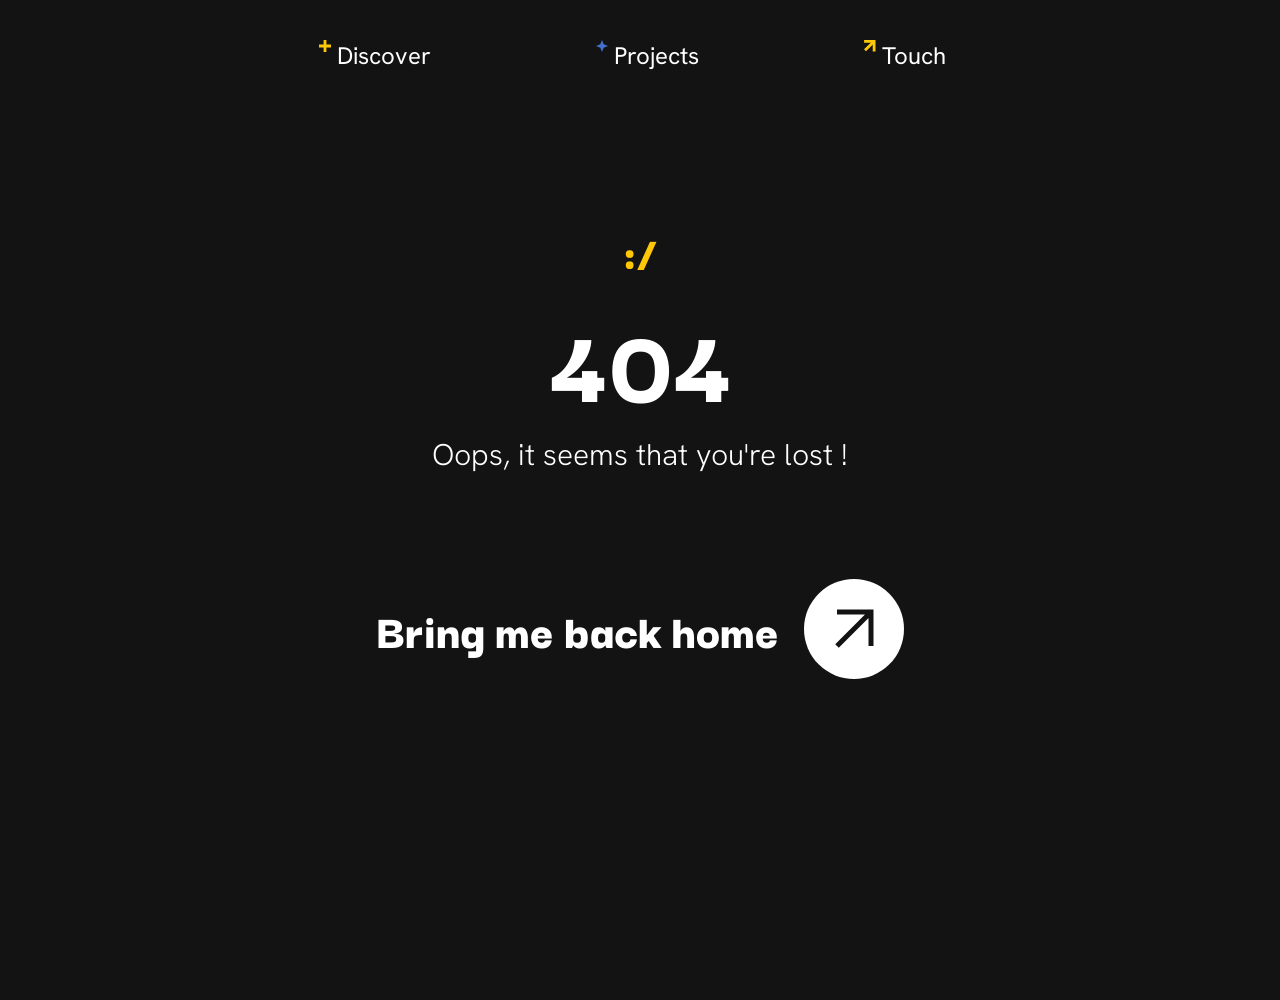
==== commit 95ef6581: "New Portfolio" ====
--- a/index.html
+++ b/index.html
@@ -1,119 +1 @@
-<!DOCTYPE html>
-<html lang="en">
-
-<head>
-  <meta charset="UTF-8">
-  <meta http-equiv="x-ua-compatible" content="ie=edge">
-  <title>Willam Stephan - Student Web developer</title>
-  <meta name="description" content="Willam Stephan - Student Web developer">
-  <meta name="keywords" content="design, web, William, developer, gsap ,portfolio, html, css, sass, javascript, creative design">
-  <meta name="author" content="William Stephan">
-  <!-- Social -->
-  <!-- Twitter -->
-  <meta name="twitter:card" content="summary_large_image">
-  <meta name="twitter:title" content="Will | Portfolio">
-  <meta name="twitter:description" content="Home description.">
-  <meta name="twitter:image" content="#">
-  <!-- Facebook -->
-  <meta property="og:type" content="website">
-  <meta property="og:url" content="https://www.example.com">
-  <meta property="og:title" content="Will | Portfolio">
-  <meta property="og:description" content="Home description.">
-  <meta property="og:image" content="#">
-  <meta property="og:image:width" content="1200">
-  <meta property="og:image:height" content="630">
-  <meta name="theme-color" content="#404040">
-  <meta name="viewport" content="width=device-width,initial-scale=1,maximum-scale=1,user-scalable=no">
-<link href="./main.css" rel="stylesheet"></head>
-
-<body>
-  <div class="loader-w">
-    <div class="loader-bg"></div>
-  </div>
-  <div class="cursor"><span>Explore</span></div>
-  <div class="nav-logo">
-    <a data-hover="hover" class="logo load" href="/">
-      <svg class="svg" viewBox="0 0 40 43" fill="none" xmlns="http://www.w3.org/2000/svg">
-        <defs>
-          <clipPath id="path-logo">
-            <path d="M18.8485 14.704L14.9697 0H40L28.6667 43H26.303L20 19.0905L13.697 43H11.3334L0 0H2.30303L12.4849 38.7371L18.8485 14.704ZM37.0909 2.28592H17.8788L21.1515 14.704L27.5152 38.7371L37.0909 2.28592Z"/>
-          </clipPath>
-          <filter id="filter0_d_118_16" x="0" y="0" width="129" height="148" filterUnits="userSpaceOnUse" color-interpolation-filters="sRGB">
-            <feFlood flood-opacity="0" result="BackgroundImageFix"/>
-            <feColorMatrix in="SourceAlpha" type="matrix" values="0 0 0 0 0 0 0 0 0 0 0 0 0 0 0 0 0 0 127 0" result="hardAlpha"/>
-            <feOffset dx="30" dy="30"/>
-            <feGaussianBlur stdDeviation="2"/>
-            <feComposite in2="hardAlpha" operator="out"/>
-            <feColorMatrix type="matrix" values="0 0 0 0 0 0 0 0 0 0 0 0 0 0 0 0 0 0 0.25 0"/>
-            <feBlend mode="normal" in2="BackgroundImageFix" result="effect1_dropShadow_118_16"/>
-            <feBlend mode="normal" in="SourceGraphic" in2="effect1_dropShadow_118_16" result="shape"/>
-          </filter>
-        </defs>
-        <g id="fakes" filter="url(#filter0_d_118_16)" clip-path="url(#path-logo)">
-          <path class="fake" d="M18.8485 14.704L14.9697 0H40L28.6667 43H26.303L20 19.0905L13.697 43H11.3334L0 0H2.30303L12.4849 38.7371L18.8485 14.704ZM37.0909 2.28592H17.8788L21.1515 14.704L27.5152 38.7371L37.0909 2.28592Z"/>
-        </g>
-      </svg>
-    </a>
-  </div>
-  <div data-hover="hover" class="menu-button">
-    <div class="button-txt">
-      <p data-txt="close">close</p>
-    </div>
-    <div class="button">
-      <span></span>
-      <span></span>
-    </div>
-  </div>
-  <nav class="nav">
-    <div class="nav-wrap">
-      <div class="nav-w">
-        <div class="nav-left">
-          <span></span>
-          <div class="nav-title">
-            <p>Menu</p>
-          </div>
-          <span></span>
-        </div>
-        <div class="nav-right">
-          <ul class="nav-l">
-            <span></span>
-            <li>
-              <a data-hover="hover" data-href="/" class="a-home">home</a>
-            </li>
-            <span></span>
-            <li>
-              <a data-hover="hover" data-href="/works" class="a-works">works</a>
-            </li>
-            <span></span>
-            <li>
-              <a data-hover="hover" data-href="/about" class="a-about">about</a>
-            </li>
-            <span></span>
-            <li>
-              <a data-hover="hover" data-href="/touch" class="a-touch">touch</a>
-            </li>
-            <span></span>
-          </ul>
-        </div>
-      </div>
-    </div>
-    <div class="nav-bar">
-      <div class="nav-bottom-left-w">
-        <div class="nav-socials">
-          <a class="mail" data-hover="hover" href="mailto:william.stephan35@hotmail.com">Mail</a>
-          <a class="github" target="_blank" data-hover="hover" href="https://github.com/SmoothieDevs">Github</a>
-          <a class="linkedin" target="_blank" data-hover="hover" href="https://www.linkedin.com/in/william-stephan/">Linkedin</a>
-        </div>
-      </div>
-      <div class="nav-bottom-right-w">
-        <p>William Stephan ©2023</p>
-      </div>
-    </div>
-
-  </nav>
-  <main>
-    <!-- <button onclick="loadDoc('./views/about.html')"></button> -->
-  </main>
-<script src="./main.js"></script></body>
-
-</html>+<!doctype html><html lang="en"><head><meta charset="UTF-8"><meta http-equiv="x-ua-compatible" content="ie=edge"><title>Willam Stephan - Portfolio</title><meta name="description" content="Willam Stephan - Student Web developer"><meta name="keywords" content="design, web, William, developer, gsap ,portfolio, html, css, sass, javascript, creative design"><meta name="author" content="William Stephan"><meta name="twitter:card" content="summary_large_image"><meta name="twitter:title" content="Will | Portfolio"><meta name="twitter:description" content="Home description."><meta name="twitter:image" content="#"><meta property="og:type" content="website"><meta property="og:url" content="https://www.willstephan.fr"><meta property="og:title" content="Will | Portfolio"><meta property="og:description" content="Home description."><meta property="og:image" content="#"><meta property="og:image:width" content="1200"><meta property="og:image:height" content="630"><meta name="theme-color" content="#ffffff"><meta name="viewport" content="width=device-width,initial-scale=1,maximum-scale=5"/><link rel="icon" type="image/ico" href="favicon.ico"/><script defer="defer" src="main.js"></script><link href="main.css" rel="stylesheet"></head><body><div class="loader"></div><header><div class="container"><div class="wrapper"><nav><ul><li><span id="discover">Discover</span></li><li><span id="projects">Projects</span></li><li><span id="contact">Touch</span></li></ul></nav></div></div></header><main></main><footer><div class="container"><div class="wrapper"><div class="wrapper-left"></div><div class="wrapper-center"><p>Made with 🎵 and ☕</p></div><div class="wrapper-right"><p>Website design and content © 2024 by William Stephan</p></div></div></div></footer></body></html>
--- a/main.css
+++ b/main.css
@@ -1 +1,4 @@
-@import url(https://fonts.googleapis.com/css2?family=Major+Mono+Display&display=swap);@import url(https://fonts.googleapis.com/css2?family=Inter:wght@100;200;300;400;500;600;700;800;900&display=swap);@import url(https://fonts.googleapis.com/css2?family=Montserrat:wght@300;600&display=swap);a,b,big,body,code,dd,details,dfn,div,dl,dt,em,figcaption,figure,footer,form,h1,h2,h3,h4,h5,h6,header,html,i,img,ins,kbd,li,menu,nav,object,ol,p,q,s,section,span,td,th,tr,tt,u,ul,var{border:none;cursor:url(cursor.svg) 3 3,auto;font:inherit;font-size:100%;margin:0;padding:0;vertical-align:baseline}html{box-sizing:border-box}*,:after,:before{-webkit-font-smoothing:antialiased;-moz-osx-font-smoothing:grayscale;box-sizing:inherit}details,figcaption,figure,footer,header,main,nav,section{display:block}body{margin:0}ul{list-style-type:none}a{background:transparent;text-decoration:none}button,input{line-height:normal}button::-moz-focus-inner,input::-moz-focus-inner{border:0;padding:0}textarea{overflow:auto;vertical-align:top}img{display:block;height:auto;max-width:100%}input:focus,textarea:focus{outline:0}input{appearance:none;margin:0;padding:0}@media print{@page{margin:1cm}body{background:#fff;color:#000}a{page-break-inside:avoid}dl,ol,ul{page-break-before:avoid}}@font-face{font-family:TeXGyreHeros;font-style:normal;font-weight:400;src:local("TeXGyreHeros"),url(texgyreheros-regular-webfont.woff) format("woff")}@font-face{font-family:TeXGyreHeros;font-style:italic;font-weight:400;src:local("TeXGyreHeros"),url(texgyreheros-italic-webfont.woff) format("woff")}@font-face{font-family:TeXGyreHeros;font-style:normal;font-weight:700;src:local("TeXGyreHeros"),url(texgyreheros-bold-webfont.woff) format("woff")}@font-face{font-family:TeXGyreHeros;font-style:italic;font-weight:700;src:local("TeXGyreHeros"),url(texgyreheros-bolditalic-webfont.woff) format("woff")}html{-webkit-text-size-adjust:none;-webkit-font-smoothing:antialiased;-moz-osx-font-smoothing:grayscale;cursor:none;scroll-behavior:smooth}html,html body{background-color:#fff;height:100%;width:100%}html body{cursor:url(cursor.svg) 3 3,auto;max-height:100vh;position:relative}html body .cursor{backface-visibility:hidden;border:1px solid #fff;border-radius:50%;height:30px;left:0;mix-blend-mode:exclusion;pointer-events:none;position:fixed;top:0;transition:width .3s ease-in-out,height .3s ease-in-out,border .3s ease-in-out,background-color .3s ease-in-out;width:30px;z-index:999999}html body .cursor.down{height:20px;width:20px}html body .cursor.down.drag:before{top:-12px}html body .cursor.down.drag:after{bottom:-12px}html body .cursor.explore{height:80px;width:80px}html body .cursor.explore span{color:#fff;font-size:12px;opacity:1}html body .cursor.input{height:30px;width:2px}html body .cursor.hover{background-color:#fff;border-color:#fff}html body .cursor.drag:before{top:-20px;transform:translateX(-50%)}html body .cursor.drag:after,html body .cursor.drag:before{background-image:url("data:image/svg+xml;charset=utf-8,%3Csvg width='14' height='8' fill='none' xmlns='http://www.w3.org/2000/svg'%3E%3Cpath fill-rule='evenodd' clip-rule='evenodd' d='M6.646.646a.5.5 0 0 1 .708 0l6 6a.5.5 0 0 1-.708.708L7 1.707 1.354 7.354a.5.5 0 1 1-.708-.708l6-6Z' fill='%23fff'/%3E%3C/svg%3E");content:"";height:8px;left:50%;position:absolute;transition:all .3s ease-in-out;width:14px}html body .cursor.drag:after{bottom:-20px;transform:translateX(-50%) rotate(180deg);transform-origin:center}html body .cursor.drag.explore{height:80px;width:80px}html body .cursor.drag.explore span{font-size:12px;opacity:1}html body .cursor span{color:#1a1a1a;font-family:Inter,sans-serif;font-size:0;font-weight:400;left:50%;line-height:12px;opacity:0;position:absolute;text-align:center;text-transform:uppercase;top:50%;transform:translate(-50%,-50%);transition:font-size .3s ease,opacity .3s ease}main{background-color:#fff;width:100%}img{-webkit-user-drag:none;user-select:none;-moz-user-select:none;-webkit-user-select:none;-ms-user-select:none}.nav{height:100%;overflow:hidden;pointer-events:none;z-index:5}.nav,.nav .nav-wrap{left:0;position:absolute;top:0;width:100%}.nav .nav-wrap{align-items:center;background-color:#000;bottom:0;pointer-events:all;transform:translateX(-100%)}.nav .nav-w,.nav .nav-wrap{display:flex;justify-content:center}.nav .nav-w{align-items:stretch;position:relative;width:100%}.nav .nav-left{align-content:stretch;align-items:flex-start;display:flex;flex-direction:row;flex-wrap:wrap;justify-content:flex-end;padding:0 30px;width:50%}.nav .nav-left span{background-color:#fff;height:2px;max-width:500px;opacity:0;width:100%}.nav .nav-title{height:100%;max-width:500px;overflow:hidden;width:100%}.nav .nav-title p{color:#fff;font-family:Inter,sans-serif;font-size:150px;font-style:normal;font-weight:400;letter-spacing:.005em;line-height:110%;transform:translateX(-60%)}.nav .nav-right{padding:0 30px;width:50%}.nav .nav-l{display:flex;flex-direction:column;width:100%;z-index:5}.nav .nav-l>*{opacity:0}.nav .nav-l span{background-color:#fff;height:2px;max-width:500px;width:100%}.nav .nav-l li{align-items:center;display:flex;padding:50px 0;transform:translateX(60px)}.nav .nav-l li a{align-items:center;color:#fff;display:flex;display:inline-block;font-family:Inter,sans-serif;font-size:50px;font-style:normal;font-weight:400;letter-spacing:.005em;line-height:40px;pointer-events:none;text-align:center;vertical-align:middle}.nav .nav-bar{display:flex;height:calc(100% - 120px);justify-content:center;margin:60px 45px;position:relative;width:calc(100% - 90px);z-index:20}.nav .nav-bar .nav-bottom-left-w{bottom:0;display:flex;justify-content:center;left:0;overflow:hidden;padding:0 10px;pointer-events:none;position:absolute}.nav .nav-bar .nav-bottom-left-w .nav-socials{display:flex}.nav .nav-bar .nav-bottom-left-w .nav-socials .github,.nav .nav-bar .nav-bottom-left-w .nav-socials .mail{margin-right:30px}.nav .nav-bar .nav-bottom-left-w .nav-socials .github,.nav .nav-bar .nav-bottom-left-w .nav-socials .linkedin,.nav .nav-bar .nav-bottom-left-w .nav-socials .mail{color:hsla(0,0%,87%,.5);font-family:Inter,sans-serif;font-size:14px;font-style:normal;font-weight:400;line-height:18px;position:relative;transform:translateY(100%)}.nav .nav-bar .nav-bottom-right-w{bottom:0;overflow:hidden;padding:0 10px;pointer-events:none;position:absolute;right:0}.nav .nav-bar .nav-bottom-right-w p{color:#ddd;font-family:Inter,sans-serif;font-size:15px;font-weight:200;line-height:20px;text-align:right;text-transform:uppercase;transform:translateY(100%)}.nav.on .nav-bottom-left-w,.nav.on .nav-bottom-right-w .nav-bottom-right-w p,.nav.on .nav-l li a{pointer-events:all}@media (max-width:576px){.nav .nav-w{flex-wrap:wrap}.nav .nav-left{margin-bottom:80px;width:100%}.nav .nav-left span{display:none}.nav .nav-right{width:100%}.nav .nav-title p{font-size:90px}.nav .nav-l span{background-color:#1a1a1a;height:2px;max-width:500px;width:100%}.nav .nav-l li{align-items:center;display:flex;padding:20px 0;transform:translateX(60px)}.nav .nav-l li a{font-size:30px;line-height:40px}.nav .nav-bar{height:calc(100% - 60px);margin:30px;width:calc(100% - 60px)}}.nav-logo{height:35px;left:50px;mix-blend-mode:difference;position:fixed;top:50px;width:35px;z-index:999}.nav-logo .logo{height:100%;pointer-events:all;position:absolute;width:100%;z-index:98}.nav-logo .logo svg{fill:transparent;height:100%;pointer-events:none;position:relative;width:100%;z-index:999}.nav-logo .logo svg .fake{fill:none;stroke:#fff;stroke-width:5;fill:transparent;stroke-dasharray:230px;stroke-dashoffset:0;pointer-events:none;transition:all 1.5s ease-in-out}.nav-logo .logo:hover svg .fake{stroke-dashoffset:470px}@media (max-width:1600px){.nav-logo{left:30px}}@media (max-width:576px){.nav-logo{height:30px;left:15px;top:30px;width:30px}}.menu-button{align-items:center;display:flex;flex-direction:row;mix-blend-mode:difference;opacity:0;pointer-events:all;position:fixed;right:50px;top:60px;transition:opacity .5s ease-in-out;visibility:hidden;z-index:999}.menu-button .button-txt{margin-right:5px;overflow:hidden;pointer-events:none;position:relative;visibility:hidden;z-index:-999}.menu-button .button-txt p{color:#fff;font-family:Inter,sans-serif;font-size:.8rem;font-weight:300;line-height:20px;text-transform:uppercase;transform:translateX(101%);transition:all 1s cubic-bezier(.31,.34,.08,.95)}.menu-button .button{height:10px;pointer-events:none;position:relative;width:30px}.menu-button .button span{background:#fff;display:block;height:2px;position:absolute;right:0;transition:all .5s ease-in-out}.menu-button .button span:first-child{top:0;width:36px}.menu-button .button span:nth-child(2){top:100%;width:22px}.menu-button.show{opacity:1;visibility:visible}.menu-button.on .button span:first-child{top:50%;transform:translateY(-50%) rotate(135deg);width:25px}.menu-button.on .button span:nth-child(2){top:50%;transform:translateY(-50%) rotate(-135deg);width:25px}.menu-button.on .button-txt{visibility:visible;z-index:1}.menu-button.on .button-txt p{transform:translateX(0)}@media (max-width:1600px){.menu-button{right:30px}}@media (max-width:576px){.menu-button{opacity:1;right:15px;top:35px;visibility:visible}}.loader-w{background-color:#151515;bottom:0;height:100%;left:0;pointer-events:all;position:absolute;right:0;top:0;width:100%;z-index:9999999}section#home{color:#1a1a1a;font-family:Inter,sans-serif;height:100%;position:relative;width:100%;z-index:1}section#home ::selection{background:#1a1a1a;color:#fff;outline:0}section#home>.wrapper-left{bottom:60px;left:45px;position:fixed;top:60px;z-index:6}section#home .scrollbar{display:flex;height:150px;justify-content:center;position:absolute;top:50%;transform:translateY(-50%);width:30px}section#home .scrollbar .thumb{background-color:#fff;height:25px;position:absolute;width:2px}section#home .scrollbar .bar{background-color:#1a1a1a;border-radius:5px;height:100%;width:1px}section#home header{bottom:0;display:flex;position:absolute;transform:rotate(-90deg);width:30px}section#home header a{color:#1a1a1a;font-weight:300;opacity:.5}section#home header a:first-child{color:#1a1a1a;opacity:1}section#home header span{padding:0 10px}section#home .wrapper-scroll{height:100vh;overflow:hidden;pointer-events:none;z-index:5}section#home .scroll-item{left:0;pointer-events:all;position:absolute;top:0;width:100%;z-index:2}@media (max-width:1600px){section#home .wrapper-left{left:30px}}@media (max-width:576px){section#home{position:relative}section#home .wrapper-left{bottom:0;height:100%;left:0;top:0}section#home header{display:none}section#home .scrollbar{height:100%;top:0;transform:translate(0);width:3px}section#home .scrollbar .thumb{background-color:#1a1a1a;height:1px;position:absolute;width:100%}section#home .scrollbar .thumb:before{background-color:#1a1a1a;content:"";height:100vh;position:absolute;transform:translateY(-100%);width:100%}section#home .scrollbar .bar{background-color:#fff}}section#hero{padding-bottom:150px;padding-top:200px;pointer-events:all;position:relative;width:100%;z-index:2}section#hero .wrapper{margin-left:auto;margin-right:auto;max-width:1400px;padding:0 15px}section#hero .title,section#hero .wrapper-title{width:100%}section#hero .title h1{font-style:normal;font-weight:700}section#hero .title h1,section#hero .title h2{color:#1a1a1a;font-family:Inter,sans-serif;font-size:130px;letter-spacing:.03em;line-height:110%}section#hero .title h2{font-weight:300;text-align:left}section#hero .wrapper-content{display:flex;flex-direction:row;flex-wrap:wrap;justify-content:space-between;margin-top:140px}section#hero .content-left{padding-right:30px;width:50%}section#hero .content-left p{color:#1a1a1a;font-family:Inter,sans-serif;font-size:24px;font-style:normal;font-weight:300;line-height:35px;max-width:380px;text-align:left}section#hero .content-right{padding-left:30px;padding-top:60px;width:50%}section#hero .content-right p{color:#1a1a1a;font-family:Inter,sans-serif;font-size:24px;font-style:normal;font-weight:300;line-height:35px;text-align:right}section#hero .dev{animation:spinZ 20s linear infinite;border-radius:50%;bottom:0;color:#1a1a1a;font-weight:700;height:100px;margin:0 auto;position:absolute;right:150px;text-align:center;width:100px}section#hero .dev span{bottom:0;display:inline-block;font-family:Inter,sans-serif;font-size:11px;font-weight:400;left:0;position:absolute;right:0;text-transform:uppercase;top:0;transition:all .5s cubic-bezier(0,0,0,1)}@keyframes spinZ{0%{transform:rotate(1turn)}to{transform:rotate(0deg)}}section#hero .menu{position:absolute;right:60px;top:60px;z-index:5}section#hero .menu ul{display:flex}section#hero .menu ul li{margin-left:60px}section#hero .menu ul li a{color:#1a1a1a;font-family:Inter,sans-serif;font-size:20px;font-style:normal;font-weight:300;letter-spacing:.03em;line-height:35px;text-decoration:none}@media (max-width:1550px){section#hero .wrapper{padding:0 90px}}@media (max-width:576px){section#hero{padding-top:100px}section#hero .wrapper{padding:0 30px}section#hero .title h1,section#hero .title h2{font-size:60px}section#hero .wrapper-content{margin-top:80px}section#hero .content-left{padding-right:0;width:100%}section#hero .content-left p{font-size:20px;line-height:30px;max-width:300px}section#hero .content-right{padding-left:0;padding-top:60px;width:100%}section#hero .content-right p{font-size:20px;line-height:30px;margin-left:auto;max-width:250px}section#hero .dev{bottom:90px;height:70px;left:30px;right:unset;width:70px}section#hero .dev span{font-size:10px}section#hero .menu{display:none;opacity:0;visibility:hidden}}section#about{height:100%;max-height:100vh;overflow:hidden;pointer-events:all;width:100%;z-index:2}section#about ::selection{background:#1a1a1a;color:#fff;outline:0}section#about .wrapper{display:flex;flex-wrap:wrap;height:100%;margin-left:auto;margin-right:auto;max-width:1400px;padding:130px 30px 0;position:relative;width:100%;z-index:2}section#about .wrapper-left{bottom:60px;left:45px;position:fixed;top:60px;z-index:6}section#about .scrollbar{display:flex;height:150px;justify-content:center;position:absolute;top:50%;transform:translateY(-50%);width:50px}section#about .scrollbar .thumb{background-color:#fff;height:10px;position:absolute;width:100%}section#about .scrollbar .bar{background-color:#1a1a1a;border-radius:5px;height:100%;width:1px}section#about header{bottom:0;display:flex;position:absolute;transform:rotate(-90deg);width:50px}section#about header a{color:#1a1a1a;font-family:Inter,sans-serif;font-weight:300;opacity:.5}section#about header a:first-child{color:#1a1a1a;opacity:1}section#about header span{padding:0 10px}section#about .wrapper-content{display:flex;flex-direction:row;flex-wrap:wrap;height:60%;justify-content:center;margin-left:auto;padding:0 30px;position:relative;right:0;top:-26rem;width:50%}section#about .wrapper-image{align-items:center;display:flex;height:100%;justify-content:center;width:50%}section#about figure{height:700px;position:relative;width:500px}section#about figcaption{left:0;position:absolute;top:-25px}section#about figcaption a{color:#1a1a1a;display:block;font-family:Inter,sans-serif;font-size:15px;font-weight:300;line-height:1.1rem;position:relative;width:max-content}section#about figcaption a>span{bottom:0;display:inline-block;height:1px;left:0;overflow:hidden;position:absolute;width:100%}section#about figcaption a>span:after{right:-100px;width:calc(100% + 100px)}section#about figcaption a>span:after,section#about figcaption a>span:before{background-color:#1a1a1a;bottom:0;content:"";height:1px;position:absolute;transition:all .5s ease-in-out}section#about figcaption a>span:before{left:-100px;width:0}section#about figcaption a:hover>span:after{width:0}section#about figcaption a:hover>span:before{width:calc(100% + 100px)}section#about img{height:100%;object-fit:cover;width:100%}section#about .wrapper-title{align-items:flex-end;display:flex;height:40%;padding:100px 30px 0;width:50%}section#about .title h2{color:#1a1a1a;font-family:Inter,sans-serif;font-size:80px;font-style:normal;font-weight:500;letter-spacing:.03em;line-height:90px}section#about .wrapper-about{align-items:center;display:flex;width:100%}section#about .about{color:#1a1a1a;font-family:Inter,sans-serif;font-size:20px;font-style:normal;font-weight:300;letter-spacing:.005em;line-height:40px}section#about .menu{position:absolute;right:60px;top:60px;z-index:5}section#about .menu ul{display:flex}section#about .menu ul li{margin-left:60px}section#about .menu ul li a{color:#1a1a1a;font-family:Inter,sans-serif;font-size:20px;font-style:normal;font-weight:300;letter-spacing:.03em;line-height:35px;text-decoration:none}@media (max-width:1600px){section#about .wrapper-left{left:30px}}@media (max-width:1550px){section#about .wrapper{padding-left:90px;padding-right:90px}}@media (max-width:1000px){section#about{height:auto;min-height:100vh}section#about .wrapper{flex-wrap:wrap}section#about .wrapper-content{top:unset;width:100%}section#about .wrapper-image,section#about .wrapper-title{width:100%}}@media (max-width:576px){section#about{height:auto;min-height:100vh;padding-top:60px}section#about .menu{display:none;opacity:0;visibility:hidden}section#about .wrapper{flex-wrap:wrap;padding:0 30px}section#about .wrapper-left{display:none}section#about .wrapper-content{height:unset;margin-left:0;order:3;padding:15px 0 0;top:unset;width:100%}section#about .wrapper-content p{font-size:18px;line-height:120%}section#about .wrapper-image{height:unset;margin:0;order:2;overflow:hidden;padding:0 15px;width:100%}section#about .wrapper-image figure{aspect-ratio:13/15;height:100%;width:100%}section#about .wrapper-title{height:unset;margin:0 0 30px;order:1;padding:0;width:100%}section#about .title h2{font-size:60px;line-height:70px}section#about figure{height:130%;width:100%}}section#works{display:block;padding-top:150px;pointer-events:all;position:relative;width:100%;z-index:2}section#works .wrapper{margin-left:auto;margin-right:auto;max-width:1400px;padding:0 30px}section#works .wrapper-title{margin-bottom:100px;width:100%}section#works .title{width:100%}section#works .title h2{color:#1a1a1a;font-family:Inter,sans-serif;font-size:80px;font-style:normal;font-weight:500;letter-spacing:.03em;line-height:110%}section#works .wrapper-subtitle{display:flex;flex-direction:row;justify-content:flex-end;width:100%}section#works .subtitle p{color:#1a1a1a;font-family:Inter,sans-serif;font-size:24px;font-style:normal;font-weight:300;line-height:35px;max-width:415px;text-align:right}section#works .wrapper-works{display:flex;flex-direction:row;margin-top:120px;width:100%}section#works .wrapper-left{align-items:flex-start;display:flex;flex-direction:column;padding-right:80px;width:50%}section#works .wrapper-left div,section#works .wrapper-left>a{margin-bottom:150px}section#works .wrapper-right{display:flex;flex-direction:column;padding-left:80px;padding-top:260px;width:50%}section#works .wrapper-right div,section#works .wrapper-right>a{margin-bottom:150px}section#works figure{cursor:none!important}section#works figure img{height:100%;object-fit:cover;pointer-events:none;width:100%}section#works .infos{margin-top:20px}section#works .infos p:first-child{color:#1a1a1a;font-family:Inter,sans-serif;font-size:19px;font-style:normal;font-weight:400;line-height:30px}section#works .infos p:last-child{color:#9b9b9b;font-family:Inter,sans-serif;font-size:13px;font-style:normal;font-weight:400;line-height:24px}section#works .possessed{align-self:flex-end}section#works .possessed figure{height:640px;width:530px}@media(-webkit-min-device-pixel-ratio:1.25){section#works .possessed figure{height:42vh;width:600px}}section#works .st-cast{display:block;justify-content:end}section#works .st-cast figure{height:700px;width:530px}@media(-webkit-min-device-pixel-ratio:1.25){section#works .st-cast figure{height:70vh;width:300px}}section#works .self-driving-car{justify-content:end}section#works .self-driving-car figure{height:400px;width:500px}@media(-webkit-min-device-pixel-ratio:1.25){section#works .self-driving-car figure{height:200px;width:300px}}section#works .game-of-life{justify-content:end}section#works .game-of-life figure{height:250px;width:500px}@media(-webkit-min-device-pixel-ratio:1.25){section#works .game-of-life figure{height:120px;width:300px}}section#works .blockup{justify-content:end}section#works .blockup figure{height:300px;width:530px}@media(-webkit-min-device-pixel-ratio:1.25){section#works .blockup figure{height:20vh;width:300px}}section#works .woopen{align-self:flex-end}section#works .woopen figure{height:430px;width:450px}@media(-webkit-min-device-pixel-ratio:1.25){section#works .woopen figure{height:45vh;width:600px}}section#works .stuart{justify-content:end}section#works .stuart figure{height:670px;width:530px}@media(-webkit-min-device-pixel-ratio:1.25){section#works .stuart figure{height:80vh;width:400px}}section#works .pacman{justify-content:end}section#works .pacman figure{height:300px;width:530px}section#works .cuistots figure{height:350px;width:530px}@media(-webkit-min-device-pixel-ratio:1.25){section#works .cuistots figure{height:35vh;width:700px}}@media (max-width:1550px){section#works .wrapper{padding:0 90px}}@media (max-width:576px){section#works{padding-top:100px}section#works .wrapper{padding:0 30px}section#works .wrapper-title{margin-bottom:50px}section#works .title{margin:0;max-width:unset}section#works .title h2{font-size:60px;width:100%}section#works .subtitle p{font-size:20px;text-align:right}section#works .wrapper-works{flex-wrap:wrap;margin-top:80px;width:100%}section#works .wrapper-left{padding-right:0;width:100%}section#works .wrapper-left>div{margin-bottom:100px}section#works .wrapper-right{padding-left:0;padding-top:0;width:100%}section#works .wrapper-right>div{margin-bottom:100px}section#works .infos{margin-top:15px}section#works .possessed{width:100%}section#works .possessed figure{aspect-ratio:1/1;height:auto;width:100%}section#works .stuart{width:100%}section#works .stuart figure{aspect-ratio:1/1;height:auto;width:100%}section#works .woopen{width:100%}section#works .woopen figure{aspect-ratio:1/1;height:auto;width:100%}section#works .st-cast{width:100%}section#works .st-cast figure{aspect-ratio:1/1;height:auto;width:100%}section#works .cuistots{width:100%}section#works .cuistots figure{aspect-ratio:1/1;height:auto;width:100%}section#works .pacman{width:100%}section#works .pacman figure{aspect-ratio:1/1;height:auto;width:100%}section#works .self-driving-car{width:100%}section#works .self-driving-car figure{aspect-ratio:1/1;height:auto;width:100%}section#works .blockup{width:100%}section#works .blockup figure{aspect-ratio:1/1;height:auto;width:100%}section#works .game-of-life{width:100%}section#works .game-of-life figure{aspect-ratio:1/1;height:auto;width:100%}}section#touch{padding-bottom:100px;padding-top:100px;pointer-events:all;position:relative;width:100%;z-index:2}section#touch .wrapper{margin-left:auto;margin-right:auto;max-width:1400px;padding:0 30px}section#touch .wrapper-title{width:100%}section#touch .wrapper-title p{color:#1a1a1a;font-family:Inter,sans-serif;font-size:24px;font-style:normal;font-weight:300;line-height:35px;max-width:60%}section#touch .title{margin-bottom:50px;max-width:100%}section#touch .title h2{color:#1a1a1a;font-family:Inter,sans-serif;font-size:80px;font-style:normal;font-weight:500;letter-spacing:.03em;line-height:90px}section#touch .wrapper-content{display:flex;width:100%}section#touch .wrapper-form{padding-top:90px;width:55%}section#touch .wrapper-socials{display:flex;justify-content:center;padding-left:30px;width:45%}section#touch .socials{display:flex;flex-wrap:wrap}section#touch .socials li{margin-bottom:30px}section#touch .socials a{background-image:linear-gradient(#1a1a1a,#1a1a1a);background-position:0 100%;background-repeat:no-repeat;background-size:0 1px;color:#1a1a1a;font-family:Inter,sans-serif;font-size:16px;font-style:normal;font-weight:300;line-height:28px;padding-bottom:2px;transition:all .3s ease-in-out}section#touch .socials a:hover{background-size:100% 1px}section#touch .socials p{font-family:Inter,sans-serif;font-size:20px;font-style:normal;font-weight:700;line-height:20px;margin-bottom:5px}section#touch form{display:flex;flex-direction:row;flex-wrap:wrap}section#touch form input:not([type=submit]),section#touch form textarea{appearance:none!important;background-color:transparent!important;border:none;cursor:none}section#touch form .name{padding-right:15px;position:relative;width:50%}section#touch form .email{padding-left:15px;position:relative;width:50%}section#touch form .message{margin-top:45px;position:relative;width:100%}section#touch form input[type=email]{border-bottom:1px solid #1a1a1a;color:#1a1a1a;font-family:Inter,sans-serif;font-size:16px;font-weight:400;line-height:18px;outline:0;padding:10px;transition:border-bottom .3s ease-in-out;width:100%}section#touch form input[type=email]:focus{border-bottom:1px solid #1a1a1a}section#touch form input[type=email]:valid{border-bottom:1px solid #1a1a1a}section#touch form input[type=email]:not([value=""]):not(:focus):invalid{border-bottom:1px solid #eb3b3b}section#touch form input[name=user_name]{border-bottom:1px solid #1a1a1a;color:#1a1a1a;font-family:Inter,sans-serif;font-size:16px;font-weight:400;line-height:18px;outline:0;padding:10px;transition:border-bottom .3s ease-in-out;width:100%}section#touch form input[name=user_name]:focus,section#touch form textarea{border-bottom:1px solid #1a1a1a}section#touch form textarea{color:#1a1a1a;font-family:Inter,sans-serif;font-size:16px;font-weight:400;line-height:18px;padding:10px;resize:none;transition:border-bottom .3s ease-in-out;width:100%}section#touch form textarea:focus{border-bottom:1px solid #1a1a1a}section#touch form input[type=submit]{appearance:none;background-color:transparent;border:1px solid #1a1a1a;color:#1a1a1a;cursor:none;font-family:Inter,sans-serif;font-size:16px;font-weight:300;line-height:18px;margin-top:45px;outline:0;padding:10px 40px;transition:all .3s ease-in-out}section#touch form input[type=submit]:hover{background-color:#1a1a1a;color:#fff}section#touch .success{bottom:30px;color:#89b86a;position:absolute}section#touch .error{bottom:30px;color:#eb3b3b;position:absolute}@media (max-width:1550px){section#touch .wrapper{padding:0 90px}}@media (max-width:576px){section#touch{padding-bottom:0;padding-top:0}section#touch .wrapper{flex-wrap:wrap;padding:0 30px}section#touch .wrapper-content{padding-left:0;padding-top:90px}section#touch .title{margin-bottom:30px}section#touch .title h2{font-size:60px;line-height:70px}section#touch .wrapper-content{flex-wrap:wrap;padding-top:30px}section#touch .wrapper-form{margin-bottom:100px;margin-top:30px;order:2;padding-top:0;width:100%}section#touch .wrapper-socials{margin-left:0;margin-top:30px;order:1;padding:0;width:100%}section#touch .wrapper-socials ul{display:flex;flex-wrap:wrap;width:100%}section#touch .wrapper-socials a{font-size:14px;line-height:16px}section#touch .wrapper-socials p{font-size:18px;line-height:18px}section#touch .wrapper-socials li{margin-bottom:30px;padding-right:15px;width:50%}section#touch form .name{padding-right:0;width:100%}section#touch form .email{margin-top:30px;padding-left:0;width:100%}section#touch form .message{margin-top:30px}section#touch form input[type=submit]{width:100%}}.section-home#home footer{padding-bottom:50px;padding-top:20px;position:relative;width:100%}.section-home#home footer .wrapper{display:flex;flex-direction:row;justify-content:center;padding:0 60px;width:100%}.section-home#home footer .toTop{bottom:60px;padding-left:15px;padding-right:15px;padding-top:60px;position:absolute;right:60px;z-index:50}.section-home#home footer .toTop span{color:#1a1a1a;font-family:Inter,sans-serif;font-size:16px;font-style:normal;font-weight:300;line-height:35px;padding-top:10px;pointer-events:none;position:relative}.section-home#home footer .toTop span:before{background-color:#1a1a1a;bottom:100%;content:"";height:50px;left:50%;pointer-events:none;position:absolute;transform:translateX(-50%);transition:height .3s ease;width:.8px}.section-home#home footer .toTop:hover span:before{height:80px}.section-home#home footer .bongo{aspect-ratio:7/3;margin:0 auto 15px;pointer-events:none;width:150px}@media (max-width:1550px){.section-home#home footer .wrapper{padding:0 90px}}@media (max-width:576px){.section-home#home footer{padding-bottom:75px}.section-home#home footer .wrapper{padding:0 30px}.section-home#home footer .toTop{bottom:80px;right:15px}.section-home#home footer .copyright p{font-size:12px}}+@import url(https://fonts.googleapis.com/css2?family=Darker+Grotesque:wght@300..900&display=swap);
+@import url(https://fonts.googleapis.com/css2?family=Hanken+Grotesk:ital,wght@0,100..900;1,100..900&display=swap);
+*:where(:not(html,iframe,canvas,img,svg,video,audio):not(svg *,symbol *)){all:unset;display:revert}*,*::before,*::after{box-sizing:border-box}html{-moz-text-size-adjust:none;-webkit-text-size-adjust:none;text-size-adjust:none}a,button{cursor:revert}ol,ul,menu{list-style:none}img{max-inline-size:100%;max-block-size:100%}table{border-collapse:collapse}input,textarea{-webkit-user-select:auto}textarea{white-space:revert}meter{-webkit-appearance:revert;appearance:revert}:where(pre){all:revert;box-sizing:border-box}::placeholder{color:unset}::marker{content:initial}:where([hidden]){display:none}:where([contenteditable]:not([contenteditable="false"])){-moz-user-modify:read-write;-webkit-user-modify:read-write;overflow-wrap:break-word;-webkit-line-break:after-white-space;-webkit-user-select:auto}:where([draggable="true"]){-webkit-user-drag:element}:where(dialog:modal){all:revert;box-sizing:border-box}body{overflow-x:hidden;background-color:#141313;color:#fff;font-family:"Hanken Grotesk",sans-serif;text-size-adjust:100%;-webkit-font-smoothing:antialiased;-moz-osx-font-smoothing:grayscale;padding-bottom:100px}*::selection{background-color:#fff;color:#141313}div.container{width:100%;max-width:1500px;margin:0 auto;padding:0 20px}section{position:relative;z-index:1;overflow:hidden}a.btn,button.btn{display:inline-block;position:relative;appearance:none;border:none;outline:none;cursor:pointer;text-decoration:none;font-family:"Darker Grotesque",sans-serif;font-weight:900;font-size:50px;line-height:1;color:#fff;transition:color 0.3s ease-out}a.btn.arrow,button.btn.arrow{padding-right:125px;margin:30px 0}a.btn.arrow::after,button.btn.arrow::after{content:"";position:absolute;top:50%;border-radius:100px;right:0;transform:translateY(-50%);transition:transform 0.3s ease-out, background-color 0.3s ease-out;width:100px;height:100px;background-color:#fff;background-position:center center;background-repeat:no-repeat;background-image:url("data:image/svg+xml,%3Csvg xmlns=%27http://www.w3.org/2000/svg%27 width=%2739%27 height=%2739%27 fill=%27none%27 viewBox=%270 0 39 39%27%3E%3Cpath fill=%27%23141313%27 fill-rule=%27evenodd%27 d=%27M29.965 5.5H2v-5h36.5V37h-5V9.036L3.768 38.768.232 35.232 29.965 5.5Z%27 clip-rule=%27evenodd%27/%3E%3C/svg%3E%0A")}a.btn:hover,button.btn:hover{color:rgba(255,255,255,0.5)}a.btn:hover::after,button.btn:hover::after{background-color:rgba(255,255,255,0.5);transform:translateY(-50%) rotate(360deg)}.pb-50{padding-bottom:50px}.pb-100{padding-bottom:100px}.pb-150{padding-bottom:150px}.pt-50{padding-top:50px}.pt-100{padding-top:100px}.pt-150{padding-top:150px}.loader{position:fixed;top:0;left:0;pointer-events:all;bottom:0;right:0;z-index:9999999;width:100%;height:100%;background-color:#141414;transition:opacity 0.3s ease-in-out}.loader.hide{opacity:0;pointer-events:none}section.error-page{background-color:#141313}section.error-page .wrapper{height:100%;height:100dvh;display:flex;justify-content:center;align-items:center;flex-direction:column}section.error-page .wrapper p:first-child{font-size:50px;font-weight:900;color:#FFC806;font-family:"Darker Grotesque",sans-serif}section.error-page .wrapper h1{font-size:110px;font-weight:900;color:#fff;font-family:"Darker Grotesque",sans-serif}section.error-page .wrapper p{font-size:30px;font-weight:300;color:#fff;font-family:"Hanken Grotesk",sans-serif}section.error-page .wrapper button{text-align:center}header{position:fixed;top:0;left:0;right:0;width:100%;background-color:rgba(20,19,19,0);color:#fff;z-index:100}header .wrapper{width:100%;display:flex;justify-content:center;align-items:center}header .wrapper nav{padding:40px 30px}header .wrapper nav ul{display:flex;align-items:center;justify-content:center;gap:150px}header .wrapper nav ul li{overflow:hidden;padding-bottom:5px}header .wrapper nav ul li span{cursor:pointer;font-size:24px;line-height:32px;font-weight:normal;position:relative;padding:0 15px;padding-left:18px}header .wrapper nav ul li span::after{content:"";position:absolute;width:12px;height:12px;top:0;left:0px;transform:rotate(0);transition:transform 0.4s ease-out}header .wrapper nav ul li span::before{content:"";position:absolute;width:100%;left:0;bottom:-5px;height:3px;background-color:#FFC806;transform:translateX(-101%);transition:transform 0.2s ease-out}header .wrapper nav ul li span#discover::after{background-image:url("data:image/svg+xml,%3Csvg xmlns=%27http://www.w3.org/2000/svg%27 width=%2712%27 height=%2712%27 fill=%27none%27 viewBox=%270 0 12 12%27%3E%3Cpath stroke=%27%23FFC806%27 stroke-width=%272.769%27 d=%27M6 0v12M0 6h12%27/%3E%3C/svg%3E%0A")}header .wrapper nav ul li span#projects::after{background-image:url("data:image/svg+xml,%3Csvg xmlns=%27http://www.w3.org/2000/svg%27 width=%2712%27 height=%2712%27 fill=%27none%27 viewBox=%270 0 12 12%27%3E%3Cpath fill=%27%234370CC%27 d=%27m6 0 1.697 4.303L12 6 7.697 7.697 6 12 4.303 7.697 0 6l4.303-1.697L6 0Z%27/%3E%3C/svg%3E%0A")}header .wrapper nav ul li span#projects::before{background-color:#4370CC}header .wrapper nav ul li span#contact::after{background-image:url("data:image/svg+xml,%3Csvg xmlns=%27http://www.w3.org/2000/svg%27 width=%2712%27 height=%2712%27 fill=%27none%27 viewBox=%270 0 12 12%27%3E%3Cpath fill=%27%23FFC806%27 fill-rule=%27evenodd%27 d=%27M0 9.371 9.09.432l1.943 1.975-9.091 8.939L0 9.37Z%27 clip-rule=%27evenodd%27/%3E%3Cpath fill=%27%23FFC806%27 fill-rule=%27evenodd%27 d=%27M11.481 0v11.454h-2.77V2.77H.097V0h11.385Z%27 clip-rule=%27evenodd%27/%3E%3C/svg%3E%0A")}header .wrapper nav ul li:hover span::after{transform:rotate(720deg)}header .wrapper nav ul li:hover span::before{transform:translateX(0%)}@media all and (max-width: 768px){header .wrapper nav{padding:20px 0}header .wrapper nav ul{gap:30px}header .wrapper nav ul li span{font-size:20px}}section.hero-section{background-color:#141313}section.hero-section .wrapper{width:100%;display:flex;height:100vh;justify-content:center;align-items:center;position:relative}section.hero-section .wrapper .wrapper-image{width:45%;padding-right:30px;display:flex;justify-content:flex-end}section.hero-section .wrapper .wrapper-image figure svg{transform-origin:center;animation:rotate 20s infinite linear}section.hero-section .wrapper .wrapper-image figure svg circle.center{fill:#ffc806;animation:colorful 30s infinite}section.hero-section .wrapper .wrapper-content{padding-left:30px;width:55%}section.hero-section .wrapper .wrapper-content .title{margin-bottom:30px}section.hero-section .wrapper .wrapper-content .title h1{font-family:"Darker Grotesque",sans-serif;font-weight:900;font-size:130px;line-height:100px}section.hero-section .wrapper .wrapper-content .description p{font-size:27px;line-height:1.5;font-weight:300}section.hero-section .wrapper span{cursor:pointer;font-family:"Darker Grotesque",sans-serif;bottom:100px;left:70%;transform:translateX(-50%) rotate(90deg);position:absolute;font-size:20px;line-height:20px;font-weight:400;padding-right:55px}section.hero-section .wrapper span::after{content:"";position:absolute;right:0;top:65%;transform:translateY(-50%);width:25px;height:6px;background-image:url("data:image/svg+xml,%3Csvg xmlns=%27http://www.w3.org/2000/svg%27 width=%2725%27 height=%276%27 fill=%27none%27 viewBox=%270 0 25 6%27%3E%3Cpath stroke=%27%23fff%27 d=%27M.058 2.979h21%27/%3E%3Cpath fill=%27%23fff%27 d=%27m24.183 3.062-4.687 2.121V.942l4.687 2.12Z%27/%3E%3C/svg%3E%0A")}@media all and (max-width: 768px){section.hero-section .wrapper{flex-direction:column}section.hero-section .wrapper .wrapper-image{width:100%;padding-right:0;justify-content:center}section.hero-section .wrapper .wrapper-image figure svg{width:100%;height:auto}section.hero-section .wrapper .wrapper-content{width:100%;padding-left:0}section.hero-section .wrapper .wrapper-content .title h1{font-size:70px;line-height:70px}section.hero-section .wrapper .wrapper-content .description p{font-size:20px}section.hero-section .wrapper span{left:50%;bottom:50px;transform:translateX(-50%)}}@keyframes colorful{0%{fill:#ffc806}25%{fill:#4370cc}50%{fill:#bfb1ee}75%{fill:#ffc806}100%{fill:#4370cc}}@keyframes rotate{0%{transform:rotate(0deg)}100%{transform:rotate(360deg)}}section.banner-section{padding:100px 0;position:relative;background-color:#141313;z-index:1}section.banner-section .wrapper{width:100%;overflow:hidden;background-color:#FFC806}section.banner-section .wrapper .banner{padding:80px 0;width:100%;color:#141313;display:flex;justify-content:center;align-items:center;gap:50px;transform:translateX(-500px)}section.banner-section .wrapper .banner .spacer{padding:0 10px;height:4px;width:100px;min-width:100px;background-color:#141313}section.banner-section .wrapper .banner p{padding:0 10px;font-family:"Hanken Grotesk",sans-serif;font-size:70px;line-height:1;font-weight:400}@media all and (max-width: 768px){section.banner-section{padding:60px 0}section.banner-section .wrapper .banner{gap:20px}section.banner-section .wrapper .banner .spacer{width:50px;min-width:50px}section.banner-section .wrapper .banner p{padding:0;font-size:35px}}section.projects-section{min-height:100dvh;padding:100px 0;background-color:#141313}section.projects-section .wrapper .wrapper-title{margin-bottom:80px}section.projects-section .wrapper .wrapper-title h2{font-family:"Darker Grotesque",sans-serif;font-size:107px;line-height:100px;font-weight:900;color:#BFB1EE;margin-bottom:50px}section.projects-section .wrapper .wrapper-title p{max-width:700px;font-size:45px;line-height:1.2;font-weight:300}section.projects-section .wrapper-projects{position:relative;overflow:hidden;width:100%}section.projects-section .wrapper-projects .row{display:flex;width:max-content}section.projects-section .wrapper-projects .row-first{margin-bottom:50px}section.projects-section .wrapper-projects .row .wrapper-slider{display:flex;gap:50px;margin-right:50px;width:max-content}section.projects-section .wrapper-projects .row .project{cursor:pointer;max-height:400px;height:400px;border-radius:50px;background-color:#FFC806;position:relative;overflow:hidden}section.projects-section .wrapper-projects .row .project figure{max-height:100%;height:100%}section.projects-section .wrapper-projects .row .project figure img{border-radius:15px;max-height:100%;height:100%;object-fit:cover}section.projects-section .wrapper-projects .row .project span{padding:10px 20px;position:absolute;bottom:35px;left:35px;background-color:#141313;border-radius:500px;transform:translateY(300%);transition:transform 0.35s cubic-bezier(0.175, 0.885, 0.32, 1.275)}section.projects-section .wrapper-projects .row .project:hover span{transform:translateY(0)}section.projects-section .wrapper-projects .row .project#olaqin{padding:50px}section.projects-section .wrapper-projects .row .project#woopen{background-color:#BFB1EE}section.projects-section .wrapper-projects .row .project#stuart{background-color:#4370CC}section.projects-section .wrapper-projects .row .project#cuistots-migrateurs{background-color:#FF7017}section.projects-section .wrapper-projects .row .project#blockup{background-color:#6ba322;padding:50px}section.projects-section .wrapper-projects .row .project#protfolio-2023{background-color:#fff;padding:50px}@media all and (max-width: 768px){section.projects-section .wrapper .wrapper-title h2{font-size:70px;line-height:70px}section.projects-section .wrapper .wrapper-title p{font-size:30px}section.projects-section .wrapper-projects .row .wrapper-slider{gap:30px}section.projects-section .wrapper-projects .row .project{max-height:300px;height:300px}section.projects-section .wrapper-projects .row .project span{bottom:25px;left:25px;transform:translateY(0)}}section.about-section{background-color:#141313}section.about-section .wrapper{display:flex;flex-wrap:wrap;align-items:center}section.about-section .wrapper .wrapper-title h2{font-family:"Darker Grotesque",sans-serif;font-size:107px;line-height:100px;font-weight:900;color:#FFC806;margin-bottom:50px}section.about-section .wrapper .wrapper-content{width:50%;padding-right:30px}section.about-section .wrapper .wrapper-content .wrapper-text p{max-width:750px;font-size:45px;line-height:1.2;font-weight:300;margin-bottom:30px}section.about-section .wrapper .wrapper-content .wrapper-text p strong{font-weight:400;color:#BFB1EE}section.about-section .wrapper .wrapper-content .wrapper-text p strong.green{color:#6ba322}section.about-section .wrapper .wrapper-content .wrapper-text p strong.blue{color:#4370CC}section.about-section .wrapper .wrapper-content .wrapper-text p strong.yellow{color:#FFC806}section.about-section .wrapper .wrapper-content .wrapper-text p strong.red{color:#f55}section.about-section .wrapper .wrapper-image{width:50%;padding-left:30px}section.about-section .wrapper .wrapper-image figure{position:relative;margin-left:auto;max-width:650px}section.about-section .wrapper .wrapper-image figure::before{content:"";position:absolute;top:0;right:0;transform:translate(40%, -40%);z-index:1;width:231px;height:156px;background-image:url("data:image/svg+xml,%3Csvg xmlns=%27http://www.w3.org/2000/svg%27 width=%27231%27 height=%27156%27 fill=%27none%27 viewBox=%270 0 231 156%27%3E%3Cpath fill=%27%23BFB1EE%27 d=%27m20.645 6.21-7.954 33.73.027.023c.06-.255 5.666-1.692 7.465-1.975 12.626-1.968 16.791 8.401 6.814 15.686-2.843 2.07-4.678 3.639-6.933 5.496C6.526 70.357-.677 82.214.74 98.038c.493 5.465 2.077 10.883 4.861 15.627 4.958 8.435 14.019 13.094 23.154 15.652 9.803 2.732 20.366 3.794 30.17.522 11.817-3.957 21.491-12.742 29.265-22.026 6.125-7.285 10.889-15.714 16.684-23.311 8.253-10.82 7.094-9.042 16.823-22.119 2.339-3.148 7.377-9.528 12.878-8.888 2.47.297 4.796 1.99 5.839 4.271 1.002 2.17.672 4.781-.387 6.92-1.881 3.761-5.51 6.17-8.923 8.376-7.185 4.646-9.806 6.986-14.145 10.403-15.753 12.381-17.993 25.376-19.058 32.457-1.13 7.504.246 21.855 16.642 32.146 15.177 9.533 38.44 9.319 53.727-.228 6.786-4.236 12.893-9.944 18.269-15.909 11.775-13.049 17.026-22.055 23.533-38.23 2.247-5.608 6.091-19.198 13.409-15.992 6.762 2.963 7.847-18.035 5.888-24.965-2.83-10.01-23.761-20.412-20.197-10.434 4.279 12.31 2.557 24.603-1.027 36.523-3.192 10.685-7.271 20.488-14.409 29.215-5.239 6.383-12.102 12.871-20.313 15.022-6.581 1.728-12.094.14-13.551-5.451-1.147-4.408 2.179-8.667 6.641-11.753 12.448-8.636 24.123-16.982 30.047-31.546 3.275-8.04 4.517-17.3 1.835-25.686-2.98-9.332-10.635-15.745-19.627-19.059-17.267-6.376-34.163-6.628-51.483 8.898-8.763 7.84-14.106 17.443-20.96 26.893-7.576 10.441-7.502 10.056-12.575 16.73-6.805 8.958-7.036 9.223-12.312 14.622-2.973 3.05-6.52 5.037-10.453 4.95-3.245-.075-6.874-2.025-8.125-5.128-.745-1.84-1.085-7.318 4.526-11.562 4.375-3.29 4.817-3.59 10.956-8.297C89.068 68.43 95.2 62.324 99.721 54.425c9.071-15.855 4.759-30.664-4.838-39.117C82.08 4.048 60.753-.662 44.036.257 30.588 1.003 20.645 6.21 20.645 6.21Z%27/%3E%3C/svg%3E%0A")}section.about-section .wrapper .wrapper-image figure::after{content:"";position:absolute;top:53%;z-index:2;left:-16%;width:158px;height:54px;background-image:url("data:image/svg+xml,%3Csvg xmlns=%27http://www.w3.org/2000/svg%27 width=%27158%27 height=%2754%27 fill=%27none%27 viewBox=%270 0 158 54%27%3E%3Cpath fill=%27%23fff%27 fill-rule=%27evenodd%27 d=%27M139.868 36.14a1.234 1.234 0 0 1-.83-1.535c1.18-3.958 3.768-8.915 9.54-12.932-11.192 2.22-15.942 3.09-21.001 3.689-8.002.948-14.16.652-18.682-.526-4.217 3.933-9.966 7.366-17.428 9.358l-.004.001-.004.001c-4.8 1.25-15.339 3.985-19.065 4.922a1.234 1.234 0 0 1-.601-2.394c3.712-.933 14.235-3.664 19.04-4.915 6.47-1.728 11.534-4.583 15.353-7.86-3.105-1.253-5.234-3.065-6.353-5.295-1.415-2.823-1.063-6.02.49-8.992 1.549-2.964 4.327-5.793 7.981-8.077 1.775-1.11 3.452-1.661 4.964-1.576 1.569.088 2.821.857 3.652 2.08 1.573 2.319 1.57 6.106.32 10.05-1.078 3.4-3.143 7.142-6.309 10.633 4.004.804 9.385.965 16.356.14 5.033-.597 9.751-1.464 21.297-3.756-2.165-.704-4.134-1.742-5.896-2.937-3.928-2.663-6.879-6.137-8.754-8.519a1.235 1.235 0 0 1 1.939-1.526c1.832 2.326 4.594 5.557 8.2 8.003 3.591 2.434 7.96 4.053 13.067 3.275l.593 2.385c-11.039 3.862-14.887 10.633-16.33 15.473a1.234 1.234 0 0 1-1.535.83Zm-31.661-14.077c3.45-3.505 5.618-7.316 6.68-10.67 1.172-3.698.922-6.545-.009-7.917-.422-.621-.987-.96-1.749-1.004-.819-.046-1.986.249-3.517 1.206-3.379 2.112-5.803 4.642-7.102 7.127-1.294 2.476-1.437 4.815-.471 6.743.878 1.75 2.79 3.401 6.168 4.515Z%27 clip-rule=%27evenodd%27/%3E%3Cpath fill=%27%23fff%27 d=%27M4.798 43.071c.304-.044.542.05.714.28.182.22.295.486.34.8.023.156.027.294.013.414a.823.823 0 0 1-.141.357c-.08.108-.193.22-.336.337-.145.107-.336.23-.572.372-.55.336-.967.707-1.25 1.111-.285.394-.403.763-.353 1.108.032.22.136.419.311.596.176.177.432.321.769.432.335.1.756.162 1.261.185.515.01 1.123-.036 1.825-.138a8.308 8.308 0 0 0 2.021-.551 6.052 6.052 0 0 0 1.59-.985c.446-.385.78-.813 1-1.283a2.45 2.45 0 0 0 .238-1.46c-.054-.376-.268-.745-.642-1.107-.373-.362-.932-.713-1.676-1.053-1.318-.609-2.326-1.108-3.024-1.497a45.592 45.592 0 0 1-1.279-.743c-.885-.575-1.568-1.154-2.048-1.735-.48-.582-.77-1.217-.87-1.907a4.168 4.168 0 0 1 .185-1.933 7.193 7.193 0 0 1 1.01-1.893c.445-.61.976-1.189 1.592-1.738a14.073 14.073 0 0 1 1.981-1.49 13.807 13.807 0 0 1 2.153-1.082 9.15 9.15 0 0 1 2.127-.599 5.513 5.513 0 0 1 1.438-.033c.457.05.865.178 1.226.382.36.193.657.47.89.83.245.36.407.812.486 1.356.114.784-.003 1.564-.35 2.34-.348.778-.937 1.541-1.77 2.293-.367.342-.723.538-1.069.588-.356.052-.657-.032-.902-.253a1.426 1.426 0 0 1-.447-.864 1.775 1.775 0 0 1 .124-.915c.136-.318.382-.61.74-.876.28-.201.517-.45.71-.744.201-.307.284-.586.247-.837-.035-.24-.141-.385-.32-.434a1.386 1.386 0 0 0-.597-.025c-.44.064-.913.192-1.42.383a11.34 11.34 0 0 0-2.901 1.56 8.672 8.672 0 0 0-1.165 1.035 4.604 4.604 0 0 0-.755 1.103c-.17.367-.232.717-.184 1.052.034.23.112.437.235.622.123.185.288.364.495.537.217.17.472.347.766.529.292.17.629.356 1.011.557l4.069 2.178c.521.276.99.555 1.404.836.424.269.786.553 1.086.85.298.288.54.59.724.904.185.315.305.66.36 1.037.12.836.02 1.69-.303 2.558-.315.858-.83 1.659-1.545 2.404-.705.743-1.595 1.39-2.67 1.942-1.064.55-2.282.926-3.653 1.126-1.278.186-2.382.24-3.313.162-.919-.069-1.691-.234-2.317-.495-.628-.271-1.105-.613-1.432-1.024a2.905 2.905 0 0 1-.602-1.386c-.076-.523-.021-1.07.163-1.642a6.01 6.01 0 0 1 .908-1.701 8.217 8.217 0 0 1 1.573-1.543 9.126 9.126 0 0 1 2.121-1.19Zm20.713-4.269c.047.324.063.69.047 1.099a4.408 4.408 0 0 1-.202 1.15 2.72 2.72 0 0 1-.519.957c-.228.268-.536.43-.924.487-.209.03-.35.019-.422-.035-.061-.055-.103-.161-.126-.318l-.059-.408a9.769 9.769 0 0 0-.062-.535 1.238 1.238 0 0 0-.146-.46c-.072-.128-.213-.176-.423-.146-.24.035-.5.169-.776.401-.267.22-.531.5-.792.837-.251.335-.49.712-.719 1.13-.23.407-.432.82-.606 1.24a7.6 7.6 0 0 0-.375 1.177c-.074.373-.093.686-.056.937.053.366.22.635.502.808.292.17.658.224 1.098.16.47-.069.962-.22 1.473-.455.512-.235 1.012-.51 1.5-.828.5-.318.975-.654 1.426-1.008.451-.354.858-.686 1.22-.995.37-.32.678-.59.925-.807.245-.228.406-.37.484-.423.155-.108.306-.173.453-.194a.514.514 0 0 1 .328.048.597.597 0 0 1 .249.172.687.687 0 0 1 .146.235c.033.08.054.152.064.215.013.094.02.21.018.35-.002.128-.06.286-.172.473-.043.07-.192.258-.448.562-.246.292-.575.644-.985 1.056-.4.41-.87.858-1.41 1.343-.53.472-1.112.92-1.745 1.343a13.4 13.4 0 0 1-1.974 1.105 7.403 7.403 0 0 1-2.088.64 3.868 3.868 0 0 1-1.466-.042 3.15 3.15 0 0 1-1.134-.523 2.99 2.99 0 0 1-.792-.926 3.456 3.456 0 0 1-.397-1.191c-.068-.47-.037-1.025.095-1.664.13-.649.344-1.32.639-2.015.295-.694.66-1.388 1.093-2.081.434-.693.92-1.325 1.458-1.894a9.299 9.299 0 0 1 1.748-1.44 5.076 5.076 0 0 1 1.963-.735c.23-.033.448-.038.655-.015.217.022.407.08.57.173.172.082.314.21.425.386.122.175.201.393.24.654Z%27/%3E%3Cpath fill=%27%23fff%27 d=%27M33.006 39.055c-.492.072-.95.267-1.375.585a4.321 4.321 0 0 0-1.068 1.148c-.288.448-.5.944-.635 1.486a4.038 4.038 0 0 0-.089 1.599c.03.199.077.416.143.652a2.4 2.4 0 0 0 .284.631c.133.184.304.33.513.438.208.108.469.14.783.094.482-.07.93-.264 1.343-.58a4.744 4.744 0 0 0 1.08-1.183c.295-.47.51-.982.644-1.535a4.275 4.275 0 0 0-.056-2.266 1.583 1.583 0 0 0-.28-.6 1.118 1.118 0 0 0-.49-.393c-.206-.098-.472-.123-.797-.076Zm.417-2.88a5.69 5.69 0 0 1 1.295-.028c.476.037.926.153 1.35.348.423.194.791.482 1.103.864.321.37.525.858.613 1.464.046.314.056.68.032 1.1-.027.41-.092.847-.196 1.31a.89.89 0 0 0 .4.214c.144.033.294.037.452.014.22-.032.451-.13.695-.293.254-.165.508-.368.762-.608a9.69 9.69 0 0 0 .75-.798 18.964 18.964 0 0 0 1.265-1.674c.176-.26.321-.479.434-.656a.368.368 0 0 1 .252-.148c.146-.022.288.038.426.178.137.13.225.33.264.602.04.272.001.598-.115.978-.105.378-.35.793-.734 1.244-.211.308-.454.664-.727 1.067-.273.403-.57.788-.891 1.155-.321.367-.665.69-1.03.967a2.481 2.481 0 0 1-1.147.503 2.65 2.65 0 0 1-.82-.009 2.931 2.931 0 0 1-.828-.295 9.693 9.693 0 0 1-1.056 1.787 7.904 7.904 0 0 1-1.438 1.475 7.89 7.89 0 0 1-1.8 1.08 7.845 7.845 0 0 1-2.14.616 3.693 3.693 0 0 1-1.047-.024 3.66 3.66 0 0 1-1.197-.402 3.523 3.523 0 0 1-1.032-.923c-.303-.393-.499-.898-.588-1.515-.061-.419-.066-.93-.014-1.536.05-.605.168-1.236.35-1.893a11.95 11.95 0 0 1 .785-2.004 8.21 8.21 0 0 1 1.285-1.869 7.192 7.192 0 0 1 1.84-1.47c.71-.412 1.525-.686 2.447-.82Z%27/%3E%3Cpath fill=%27%23fff%27 d=%27M44.98 37.23c-.279.809-.538 1.6-.78 2.371-.242.762-.471 1.468-.687 2.118-.089.27-.172.58-.25.934-.068.34-.084.637-.047.888.021.146.07.256.144.33.086.074.207.099.364.076.22-.032.488-.135.805-.31.315-.184.652-.41 1.009-.675.356-.276.728-.582 1.118-.916a38.22 38.22 0 0 0 2.196-2.114c.333-.358.628-.684.885-.978.15-.139.3-.22.446-.24a.53.53 0 0 1 .474.17.99.99 0 0 1 .259.571c.035.24.013.495-.066.763-.079.267-.253.543-.521.828a40.622 40.622 0 0 1-1.82 2.06 21.38 21.38 0 0 1-1.859 1.776c-.62.517-1.247.95-1.88 1.299a5.6 5.6 0 0 1-1.894.66c-.418.061-.778.055-1.077-.019a1.803 1.803 0 0 1-.755-.338 1.848 1.848 0 0 1-.459-.622 3.098 3.098 0 0 1-.23-.815 5.474 5.474 0 0 1 .03-1.67c.096-.59.222-1.127.377-1.609.22-.694.435-1.382.647-2.064.221-.684.436-1.34.645-1.968l-.676.099c-.586.085-1.003.05-1.25-.106-.247-.157-.388-.355-.423-.595a.999.999 0 0 1 .04-.39 1.5 1.5 0 0 1 .236-.468 1.88 1.88 0 0 1 .437-.416c.175-.121.383-.2.624-.235l1.696-.247 2.362-7.055c.151-.428.367-.747.647-.959.288-.224.6-.36.935-.409.314-.045.614-.004.9.126.286.129.457.387.513.774a1.5 1.5 0 0 1-.052.632 8.37 8.37 0 0 1-.244.756c-.068.192-.152.423-.252.693-.101.26-.21.544-.326.849-.107.293-.223.603-.346.931-.113.326-.228.642-.344.947-.26.721-.534 1.482-.824 2.282l5.12-.746c.252-.037.485-.055.698-.054.213-.01.398.017.557.08a.82.82 0 0 1 .407.26c.103.124.172.3.205.53a.99.99 0 0 1-.013.355.66.66 0 0 1-.158.344 1.09 1.09 0 0 1-.375.294 2.491 2.491 0 0 1-.641.222l-6.527 1Z%27/%3E%3Cpath fill=%27%23fff%27 d=%27M53.273 36.02c-.278.81-.538 1.6-.779 2.372-.242.762-.472 1.468-.687 2.118-.09.27-.173.58-.25.934a2.65 2.65 0 0 0-.048.888.57.57 0 0 0 .145.33c.085.074.206.099.363.076.22-.032.489-.135.806-.31.315-.184.651-.41 1.008-.675a29.67 29.67 0 0 0 1.119-.916 38.22 38.22 0 0 0 2.195-2.114c.333-.358.628-.684.885-.977.15-.14.3-.22.446-.242a.53.53 0 0 1 .474.171c.138.14.224.33.26.571.034.24.012.495-.067.763-.078.267-.252.544-.521.828a40.53 40.53 0 0 1-1.819 2.06 21.35 21.35 0 0 1-1.86 1.776c-.62.517-1.246.95-1.88 1.299a5.6 5.6 0 0 1-1.893.66c-.419.061-.778.055-1.078-.019a1.803 1.803 0 0 1-.754-.338 1.848 1.848 0 0 1-.46-.622 3.095 3.095 0 0 1-.23-.815 5.477 5.477 0 0 1 .03-1.67c.097-.59.222-1.127.377-1.609.22-.694.436-1.382.647-2.064.222-.684.437-1.34.645-1.968l-.675.099c-.587.085-1.004.05-1.25-.106-.248-.157-.389-.355-.424-.595a.997.997 0 0 1 .04-.39c.05-.168.13-.324.237-.467.116-.156.262-.295.437-.417.175-.121.382-.2.623-.235l1.697-.247 2.361-7.055c.152-.428.368-.747.647-.959.288-.224.6-.36.935-.409.314-.045.614-.004.9.126.286.129.458.387.514.773a1.5 1.5 0 0 1-.053.633c-.055.21-.136.463-.243.756-.069.192-.153.423-.253.693-.1.26-.21.543-.326.849a94.37 94.37 0 0 1-.346.931c-.113.326-.228.642-.344.947A810.69 810.69 0 0 1 54 33.736l5.12-.746c.252-.037.485-.055.699-.054.212-.01.398.017.557.08.167.05.303.137.406.26.104.124.172.3.206.53.016.116.012.234-.013.355a.66.66 0 0 1-.159.343c-.08.108-.205.207-.374.295a2.486 2.486 0 0 1-.642.222l-6.527 1Z%27/%3E%3Cpath fill=%27%23fff%27 d=%27M66.195 32.888c.26-.273.481-.482.664-.626.19-.156.356-.27.495-.344.138-.084.263-.14.377-.167a3.99 3.99 0 0 1 .375-.07c.22-.033.389.028.507.181a.968.968 0 0 1 .214.482 1.06 1.06 0 0 1-.02.419L66.352 40.6c.448-.45.971-.9 1.569-1.35a33.23 33.23 0 0 1 1.744-1.246 30.332 30.332 0 0 1 1.453-.933c.413-.242.652-.367.715-.377a.958.958 0 0 1 .734.198c.228.17.364.406.408.709.04.272-.024.575-.19.909-.154.332-.468.676-.94 1.034-.674.514-1.262.958-1.764 1.33-.504.361-.948.688-1.334.979-.385.291-.727.554-1.024.79-.297.235-.578.474-.843.715-.254.24-.506.49-.757.751-.239.27-.498.58-.78.93-.15.663-.303 1.3-.46 1.91a38.096 38.096 0 0 1-.424 1.615 45.188 45.188 0 0 1-.457 1.604c-.593 1.88-1.398 2.895-2.414 3.043-.419.06-.78-.03-1.082-.275-.301-.234-.486-.586-.554-1.056a5.724 5.724 0 0 1-.034-1.34c.053-.446.178-.95.374-1.513a19.1 19.1 0 0 1 .845-1.917 62.69 62.69 0 0 1 1.4-2.51l2.22-6.81c-1.3 2.09-2.518 3.72-3.653 4.889-1.135 1.169-2.258 1.834-3.367 1.996-.356.052-.672.013-.948-.118-.274-.12-.438-.369-.493-.745-.076-.523-.036-1.132.12-1.827.095-.377.195-.723.299-1.037.103-.324.211-.645.326-.96.113-.326.228-.674.346-1.044.128-.37.26-.785.397-1.243.146-.47.298-1.004.457-1.604.168-.611.349-1.321.542-2.129.15-.438.38-.77.689-.997.308-.237.619-.379.933-.424.325-.048.608-.009.85.116.252.113.396.295.433.545a.812.812 0 0 1-.015.339l-2.008 6.395c-.103.324-.141.575-.116.753.023.157.097.226.223.208.115-.017.253-.096.415-.237.161-.14.31-.296.446-.465l5.563-7.313Z%27/%3E%3C/svg%3E%0A")}section.about-section .wrapper .wrapper-image figure img{width:100%;border-radius:20px}@media all and (max-width: 768px){section.about-section .wrapper{flex-direction:column;align-items:flex-start}section.about-section .wrapper .wrapper-title h2{font-size:70px;line-height:70px}section.about-section .wrapper .wrapper-content{margin-top:30px;order:5;width:100%;padding:0;margin-bottom:0px}section.about-section .wrapper .wrapper-content .wrapper-text p{font-size:30px;line-height:1.5}section.about-section .wrapper .wrapper-content .wrapper-text p:last-child{margin-bottom:0}section.about-section .wrapper .wrapper-image{order:4;width:100%;padding-left:0}section.about-section .wrapper .wrapper-image figure::before{transform:translate(40%, -40%) scale(0.5)}section.about-section .wrapper .wrapper-image figure::after{transform:rotate(305deg) scale(0.6);left:-16%;top:75%}}section.contact-section{background-color:#141313;padding:100px 0}section.contact-section .wrapper{width:100%;display:flex;flex-direction:column;justify-content:center;align-items:center}section.contact-section .wrapper .wrapper-title{margin-bottom:100px}section.contact-section .wrapper .wrapper-title h2{text-align:center;font-family:"Darker Grotesque",sans-serif;font-size:107px;line-height:100px;font-weight:900;color:#4370CC;margin-bottom:50px}section.contact-section .wrapper .wrapper-title p{text-align:center;max-width:800px;font-size:45px;line-height:1.2;font-weight:300}section.contact-section .wrapper .wrapper-social{width:100%;display:flex;flex-wrap:wrap;justify-content:center;margin-bottom:100px;gap:100px}section.contact-section .wrapper .wrapper-social a{font-family:"Darker Grotesque",sans-serif;font-size:80px;font-weight:900;padding:0 20px;color:#BFB1EE}section.contact-section .wrapper .wrapper-social a:first-child{color:#FFC806}section.contact-section .wrapper .wrapper-social a:last-child{color:#f55}@media all and (max-width: 768px){section.contact-section .wrapper .wrapper-title h2{font-size:70px;line-height:70px}section.contact-section .wrapper .wrapper-title p{font-size:30px}section.contact-section .wrapper .wrapper-social{gap:30px;margin-bottom:30px}section.contact-section .wrapper .wrapper-social a{font-size:60px}}footer{padding-top:50px;padding-bottom:30px;z-index:0;position:fixed;bottom:0;left:0;right:0;background-color:#fff;color:#141313}footer .wrapper{display:flex;width:100%}footer .wrapper .wrapper-left{width:35%}footer .wrapper .wrapper-center{display:flex;flex-direction:column;align-items:center;width:30%}footer .wrapper .wrapper-center p{margin-top:30px;font-size:20px;font-weight:400;text-align:center}footer .wrapper .wrapper-right{width:35%;display:flex;flex-direction:column;justify-content:flex-end}footer .wrapper .wrapper-right p{font-size:20px;font-weight:400;text-align:right}section.hero-project-section{overflow:hidden;position:relative;z-index:1;background-color:#141313;min-height:100vh}section.hero-project-section .wrapper{width:100%;display:flex;justify-content:center;align-items:center;min-height:100vh}section.hero-project-section .wrapper .wrapper-content{padding-right:30px}section.hero-project-section .wrapper .wrapper-content .title h1{font-family:"Darker Grotesque",sans-serif;font-size:130px;line-height:1;font-weight:900;color:#fff}section.hero-project-section .wrapper .wrapper-content .subtitle{margin-top:5px}section.hero-project-section .wrapper .wrapper-content .subtitle p{font-family:"Hanken Grotesk",sans-serif;font-size:26px;line-height:1.5;font-weight:300;color:#fff}section.hero-project-section .wrapper .wrapper-content .description{margin-top:30%}section.hero-project-section .wrapper .wrapper-content .description p{max-width:570px;font-family:"Hanken Grotesk",sans-serif;font-size:30px;line-height:1.5;font-weight:300;color:#fff}section.hero-project-section .wrapper .wrapper-image{padding-left:30px}section.hero-project-section .wrapper .wrapper-image figure img{border-radius:20px;max-width:100%;height:auto;aspect-ratio:1/1;object-fit:cover}section.text-section{background-color:#141313;padding:150px 0}section.text-section .wrapper{width:100%;display:flex;justify-content:flex-start;align-items:center}section.text-section .wrapper.center{justify-content:center;text-align:center}section.text-section .wrapper.right{justify-content:flex-end;text-align:right}section.text-section .wrapper .wrapper-text{max-width:1350px}section.text-section .wrapper .wrapper-text .title h2,section.text-section .wrapper .wrapper-text .title h3{font-family:"Darker Grotesque",sans-serif;font-size:100px;line-height:1;font-weight:900;color:#fff}section.text-section .wrapper .wrapper-text .title h2.yellow,section.text-section .wrapper .wrapper-text .title h3.yellow{color:#FFC806}section.text-section .wrapper .wrapper-text .title h2.purple,section.text-section .wrapper .wrapper-text .title h3.purple{color:#BFB1EE}section.text-section .wrapper .wrapper-text .title h2.orange,section.text-section .wrapper .wrapper-text .title h3.orange{color:#FF7017}section.text-section .wrapper .wrapper-text .description{margin-top:30px}section.text-section .wrapper .wrapper-text .description p{font-family:"Hanken Grotesk",sans-serif;font-size:40px;line-height:1.5;font-weight:300;color:#fff}section.text-section .wrapper .wrapper-text .wrapper-btn{margin-top:50px}@media all and (max-width: 768px){section.text-section{padding:100px 0}section.text-section .wrapper .wrapper-text .title h2,section.text-section .wrapper .wrapper-text .title h3{font-size:70px}section.text-section .wrapper .wrapper-text .description p{font-size:30px}}section.banner-infos-section{background-color:#141313}section.banner-infos-section .infos{width:100%;background-color:#4370CC;padding:80px 0}section.banner-infos-section .infos .wrapper{width:100%;display:flex;justify-content:space-evenly;align-items:center}section.banner-infos-section .infos .wrapper p{text-align:center;padding:0 10px;font-family:"Hanken Grotesk",sans-serif;font-size:60px;line-height:1;font-weight:900}@media all and (max-width: 768px){section.banner-infos-section .infos .wrapper{flex-direction:column;gap:75px}section.banner-infos-section .infos .wrapper p{font-size:50px;line-height:1.2}}section.image-section{background-color:#141313;padding:50px 0}section.image-section .wrapper{display:flex;justify-content:flex-start;align-items:center}section.image-section .wrapper.center{justify-content:center}section.image-section .wrapper.right{justify-content:flex-end}section.image-section .wrapper figure{max-width:1020px}section.image-section .wrapper figure img{max-width:100%;border-radius:20px}section.text-img-section{background-color:#141313;padding:150px 0}section.text-img-section .wrapper{width:100%;display:flex;justify-content:space-between}section.text-img-section .wrapper .wrapper-text{max-width:900px}section.text-img-section .wrapper .wrapper-text .title h2,section.text-img-section .wrapper .wrapper-text .title h3{font-family:"Darker Grotesque",sans-serif;font-size:100px;line-height:1;font-weight:900;color:#fff}section.text-img-section .wrapper .wrapper-text .title h2.yellow,section.text-img-section .wrapper .wrapper-text .title h3.yellow{color:#FFC806}section.text-img-section .wrapper .wrapper-text .title h2.purple,section.text-img-section .wrapper .wrapper-text .title h3.purple{color:#BFB1EE}section.text-img-section .wrapper .wrapper-text .title h2.orange,section.text-img-section .wrapper .wrapper-text .title h3.orange{color:#FF7017}section.text-img-section .wrapper .wrapper-text .description{margin-top:30px}section.text-img-section .wrapper .wrapper-text .description p{font-family:"Hanken Grotesk",sans-serif;font-size:40px;line-height:1.5;font-weight:300;color:#fff}section.text-img-section .wrapper .wrapper-logo{display:flex;align-items:center}section.text-img-section .wrapper .wrapper-logo figure{background-color:#4370CC;border-radius:50px;padding:50px}section.techno-section{background-color:#141313}section.techno-section .wrapper .wrapper-title h2{font-size:100px;line-height:1;font-family:"Darker Grotesque",sans-serif;font-weight:900;color:#f55}section.techno-section .wrapper .wrapper-techno{margin-top:100px;display:flex;gap:150px;flex-wrap:wrap;width:100%}section.techno-section .wrapper .wrapper-techno .techno{display:flex;flex-direction:column;align-items:center;justify-content:center}section.techno-section .wrapper .wrapper-techno .techno figure{max-height:170px;max-width:250px;height:100%}section.techno-section .wrapper .wrapper-techno .techno figure svg{height:100%}section.techno-section .wrapper .wrapper-techno .techno p{margin-top:30px;font-family:"Darker Grotesque",sans-serif;line-height:1;font-weight:900;font-size:50px;color:#fff}
+
